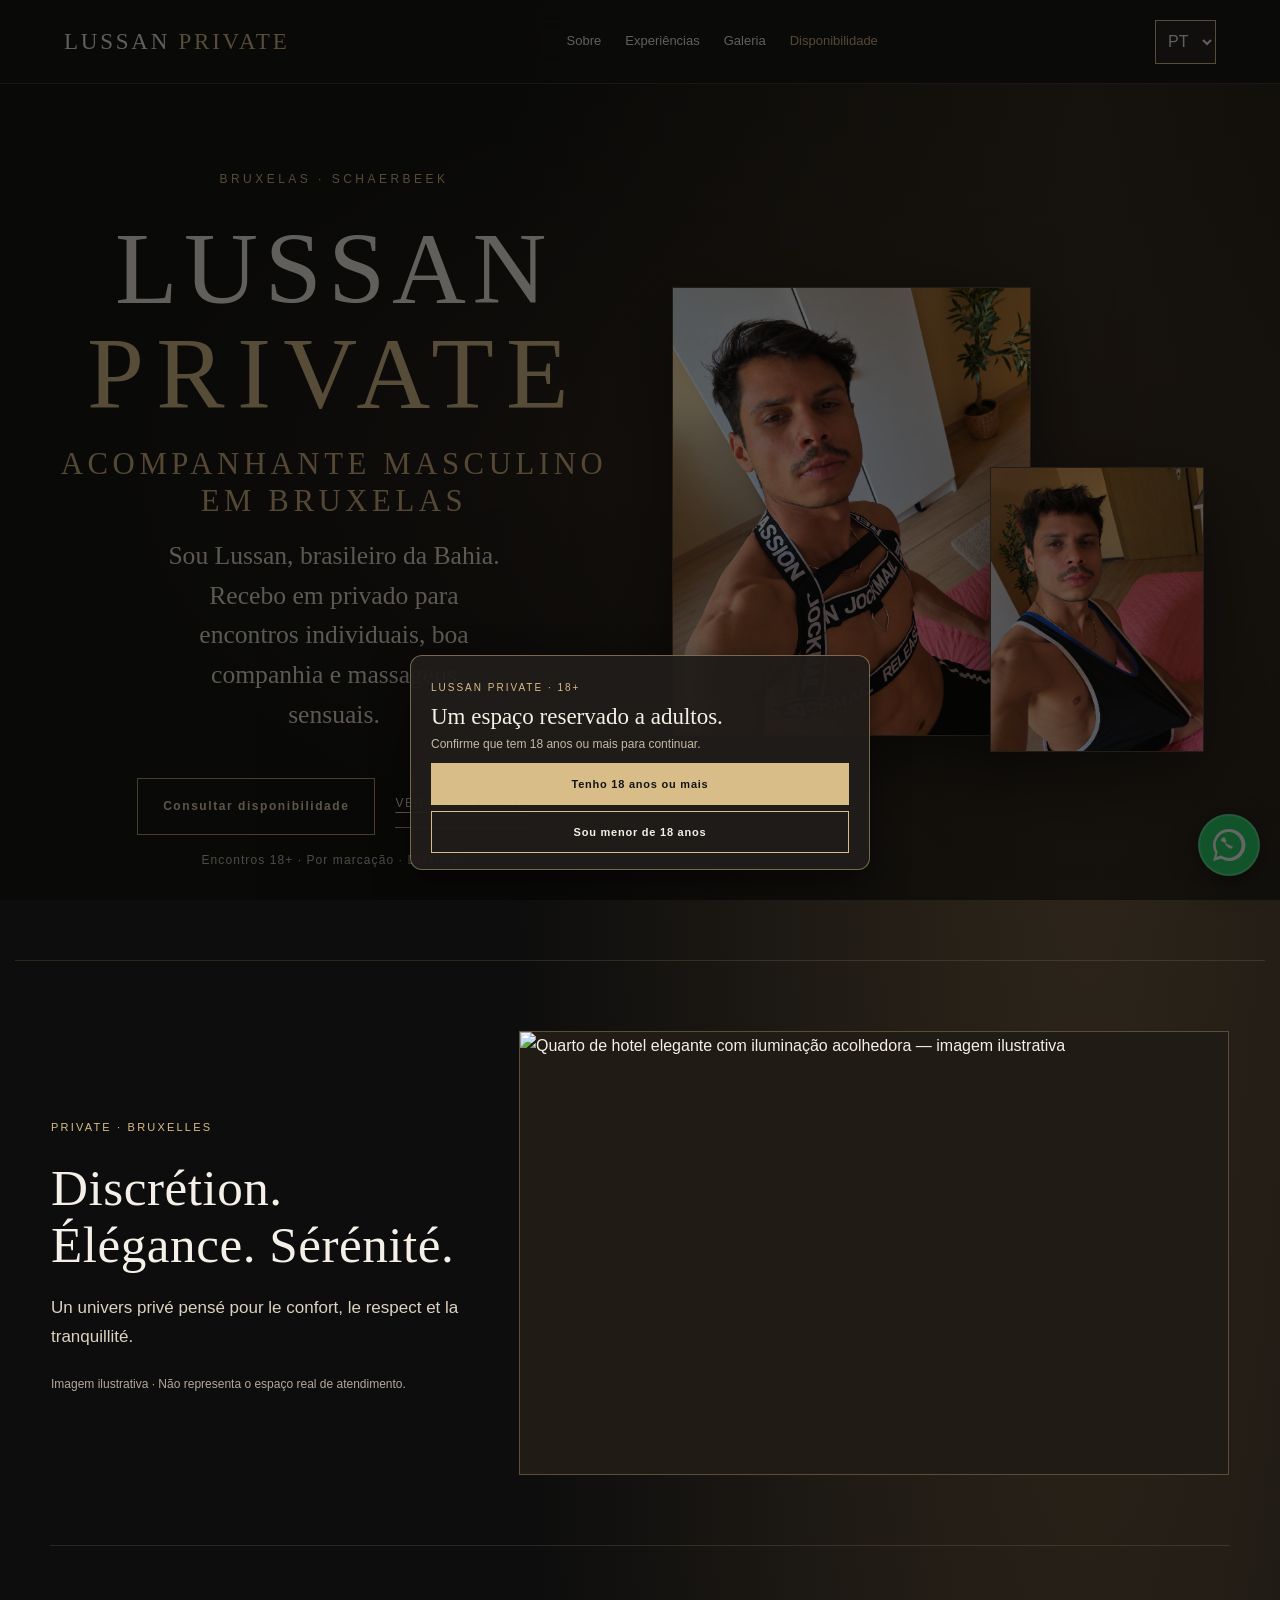
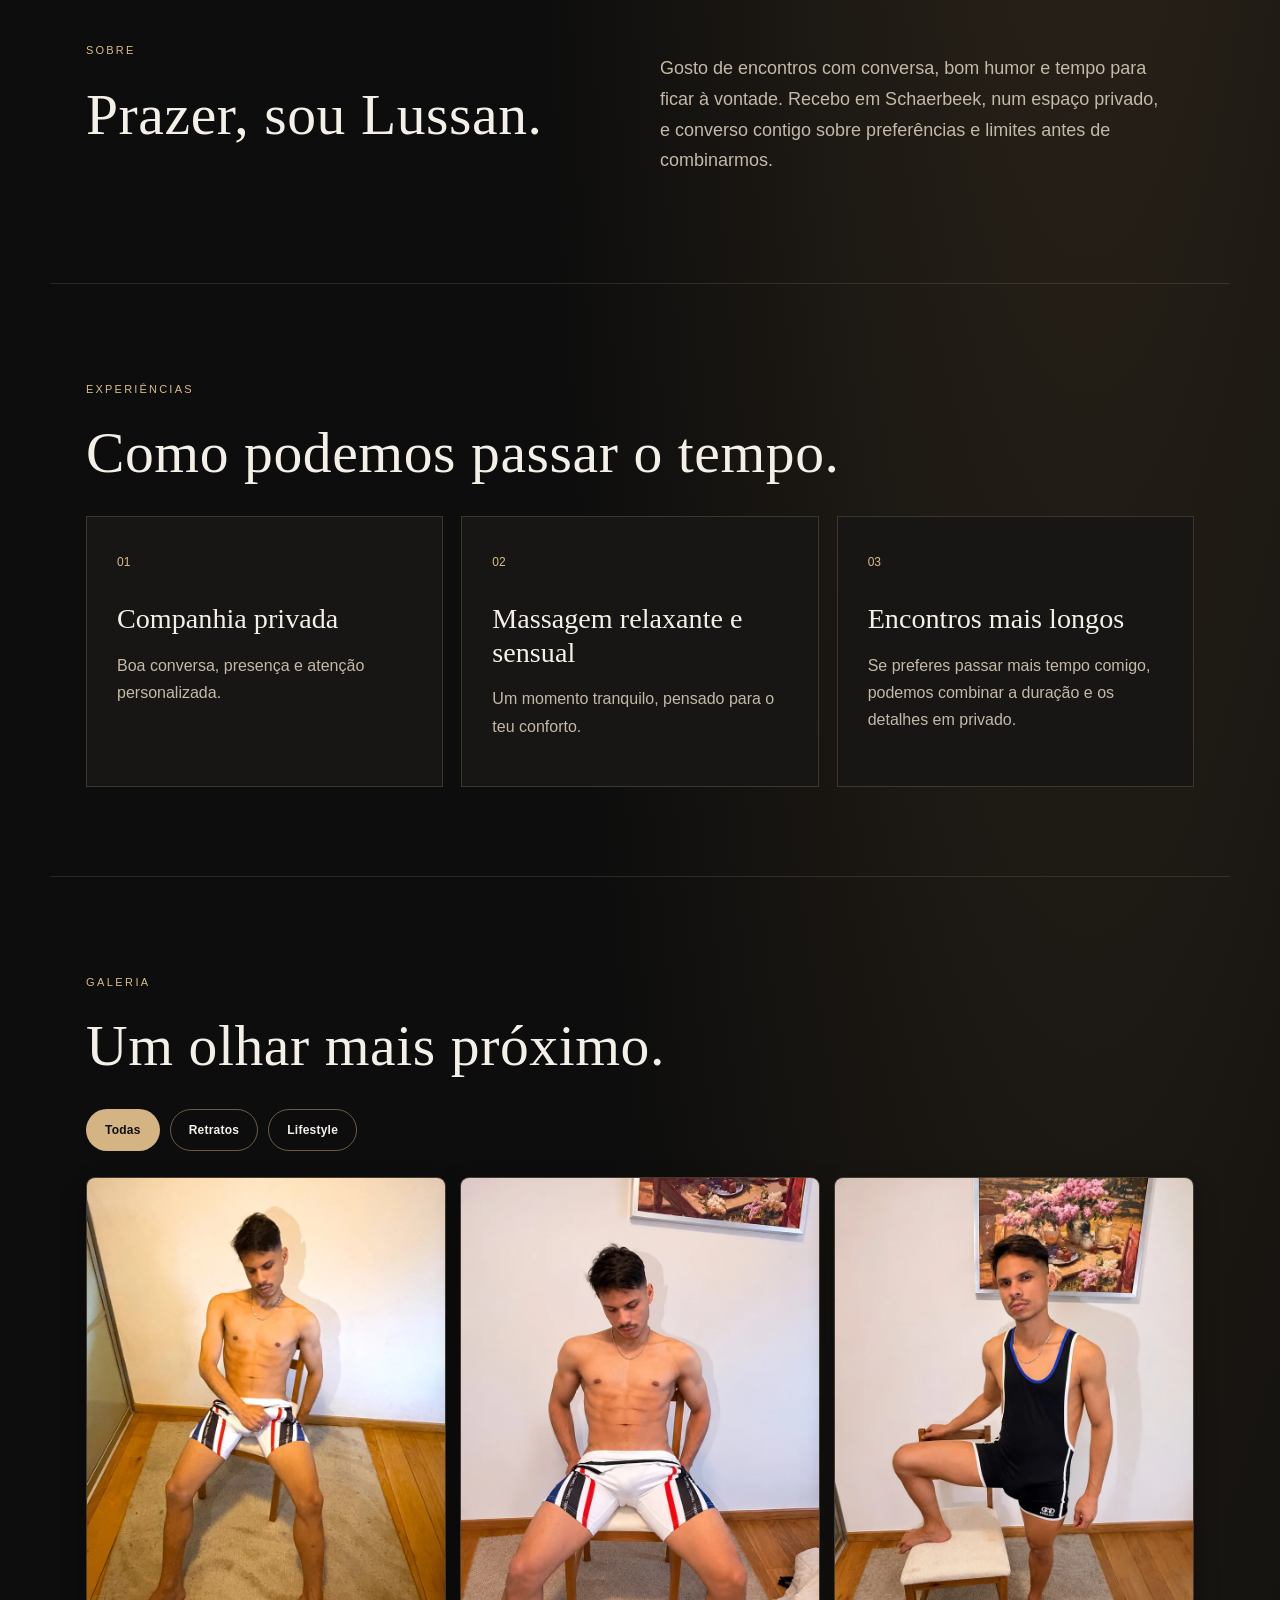
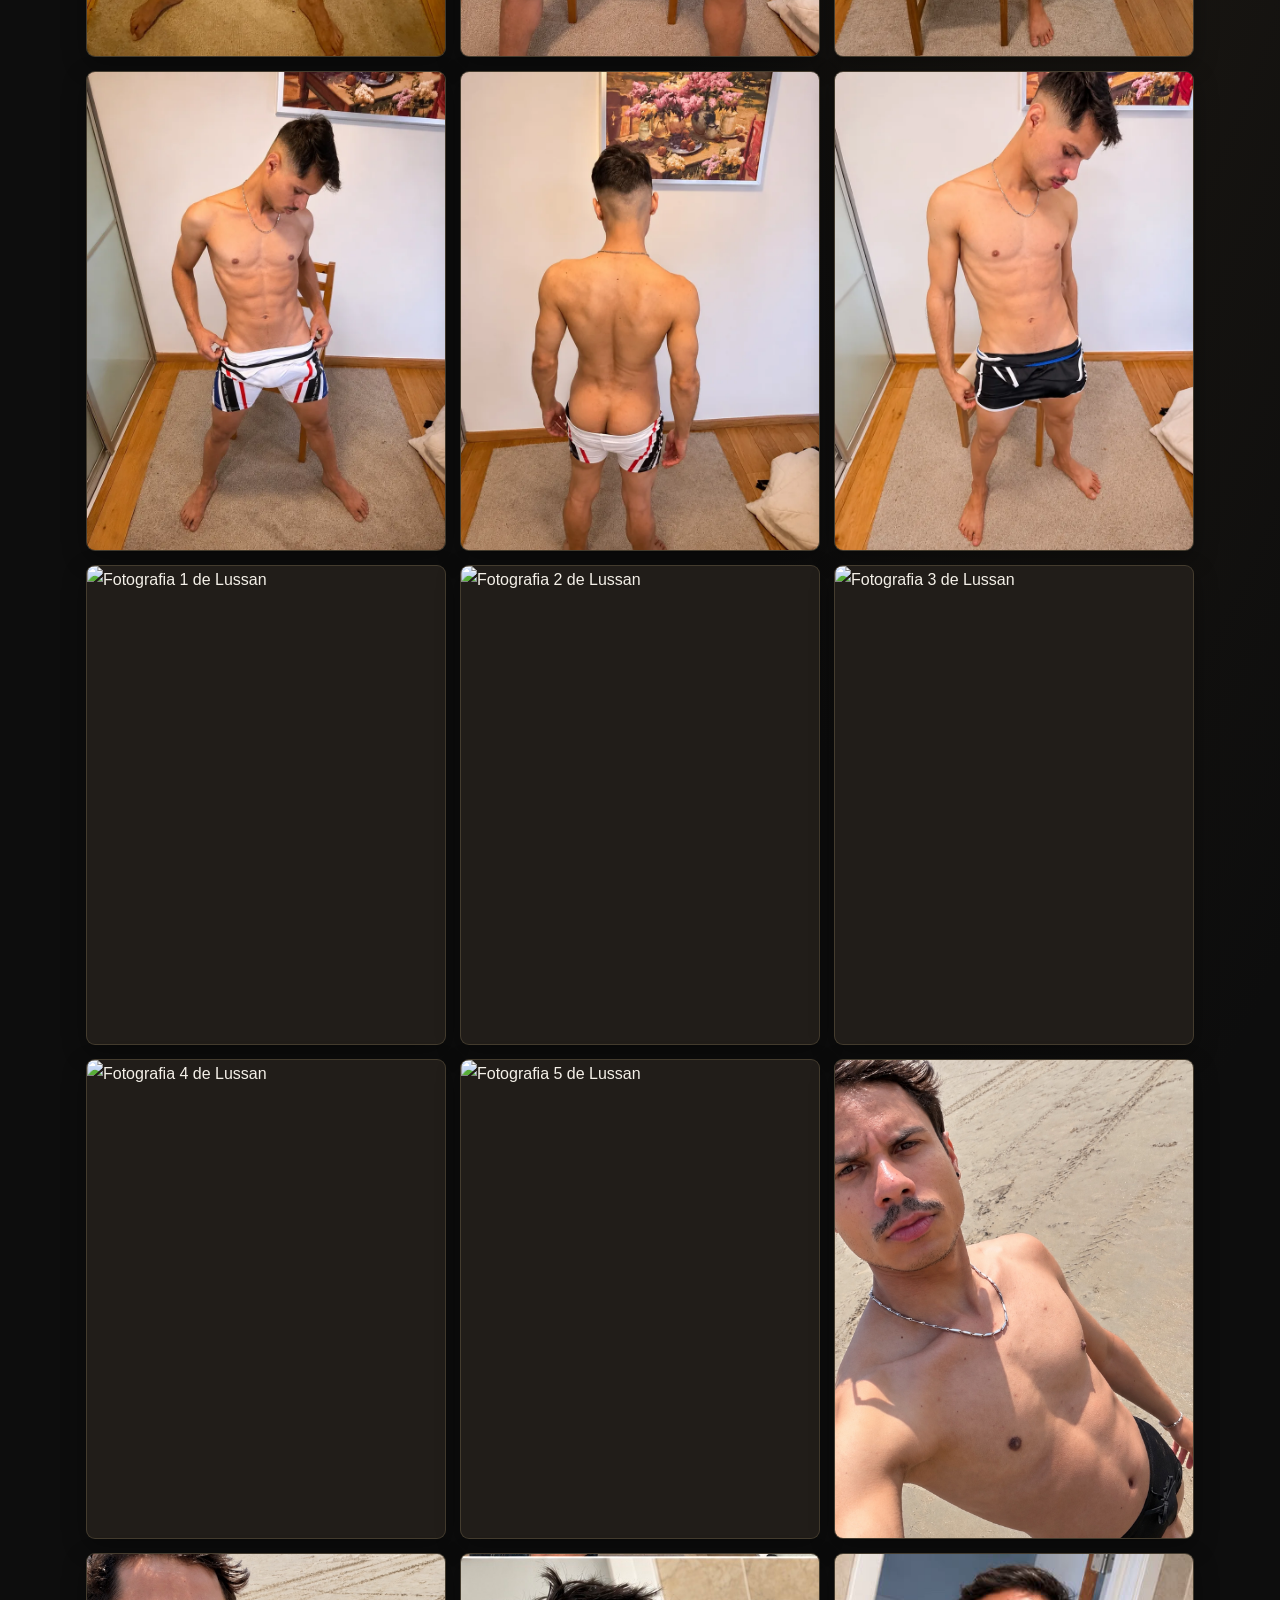
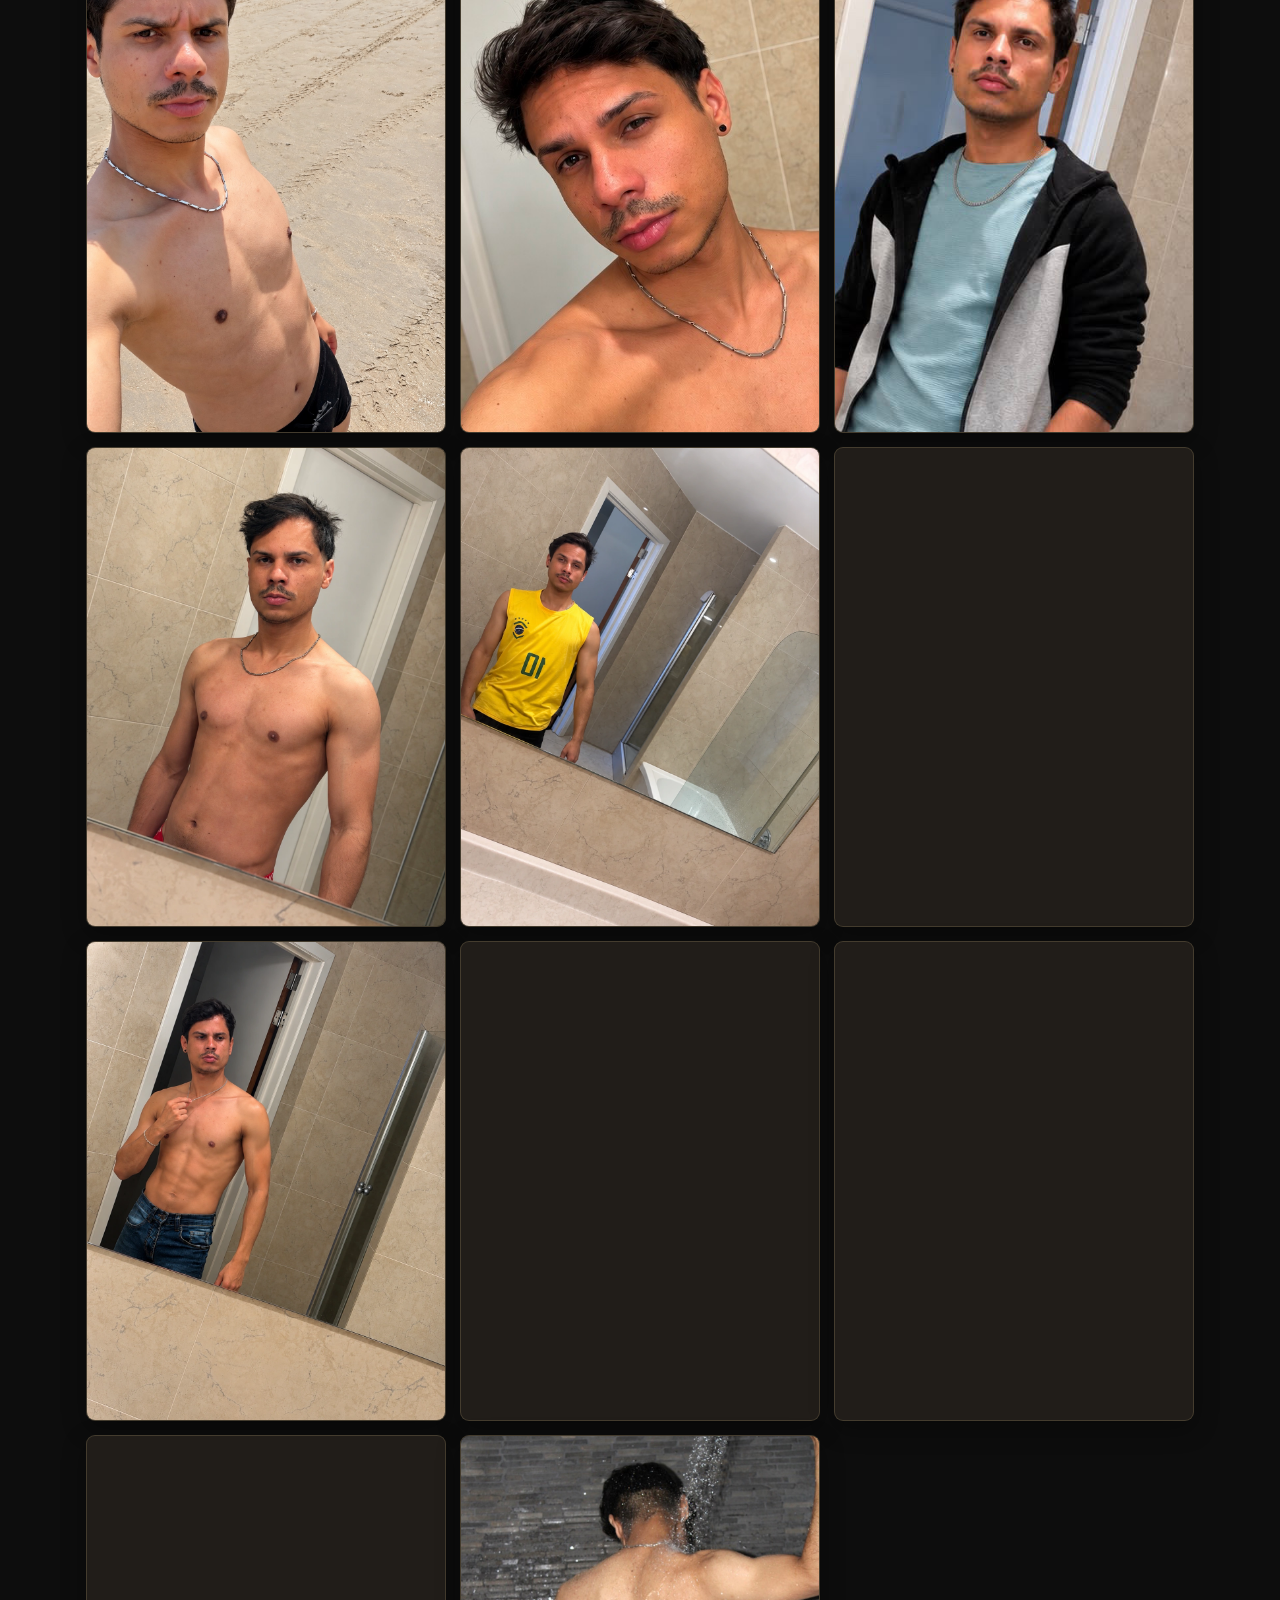
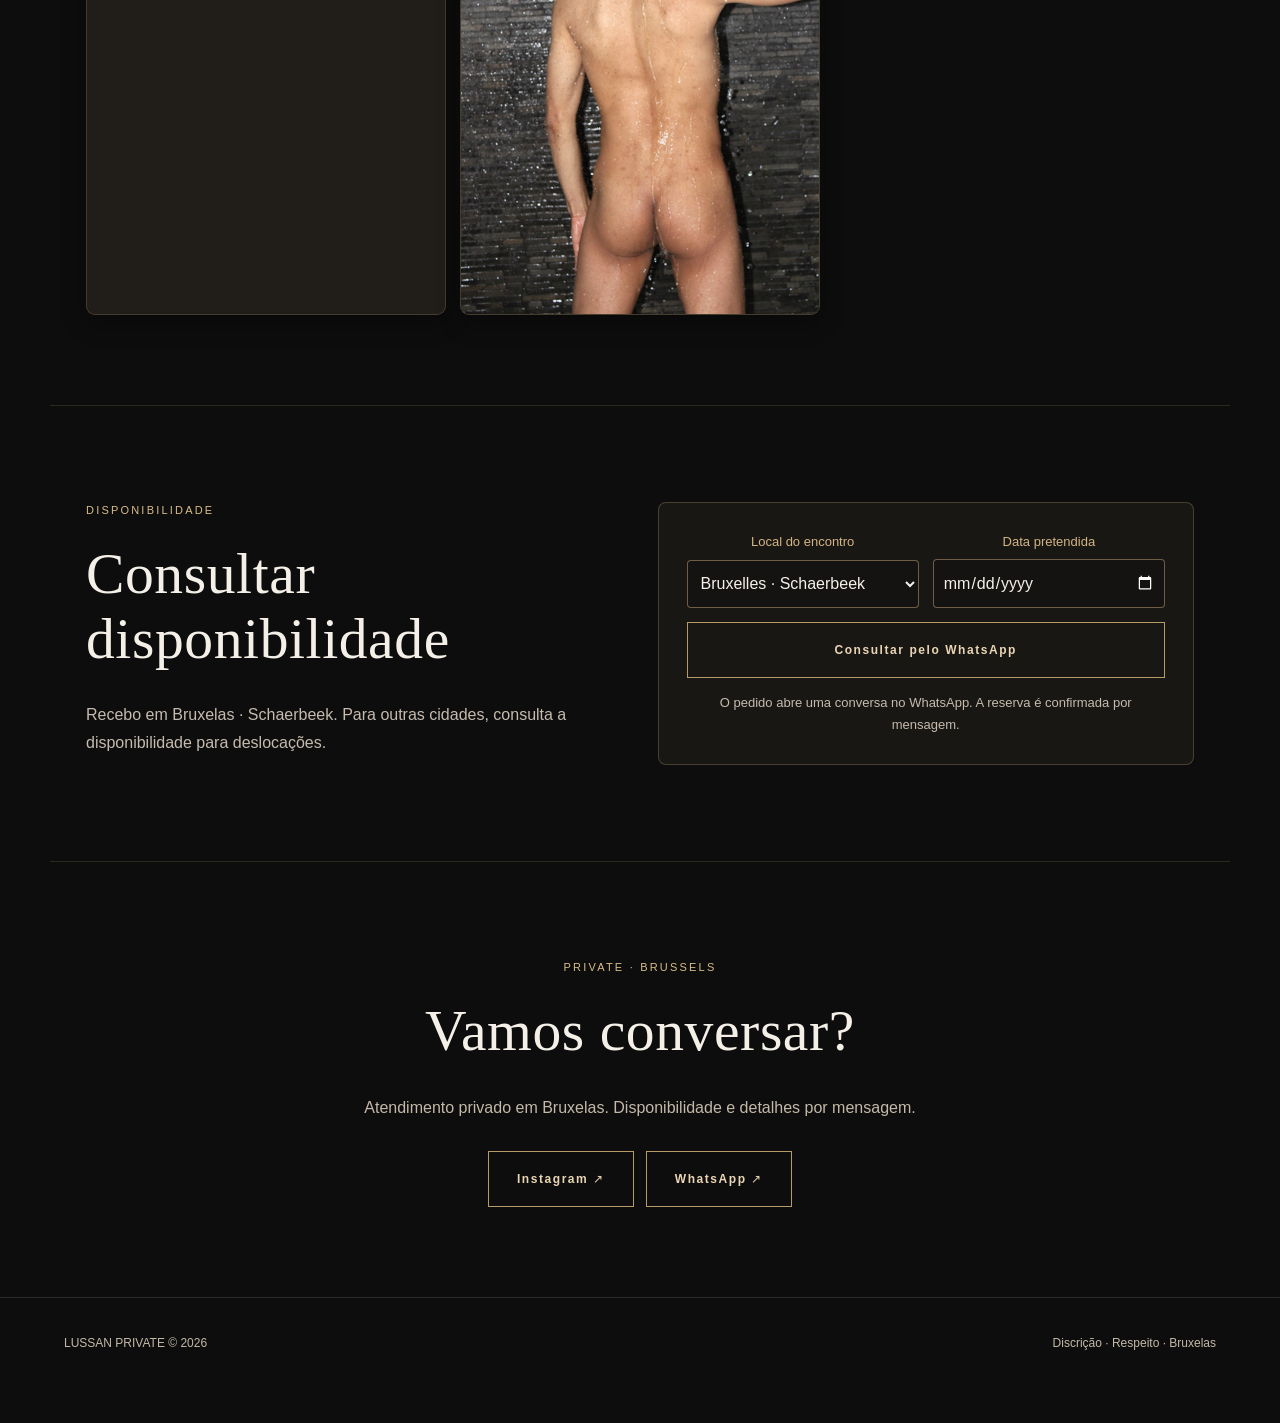
==== index.html @ a7c18b29 "Fix duplicate loading attribute on editorial portrait" ====
<!doctype html>
<html lang="pt">
<head>
  <meta charset="utf-8">
  <meta name="viewport" content="width=device-width,initial-scale=1">
  <meta name="theme-color" content="#141312">
  <meta name="description" content="Lussan Private — acompanhante masculino em Bruxelas, Schaerbeek. Encontros individuais, companhia privada e massagens sensuais por marcação.">
  <title>Lussan Private | Male Escort in Brussels</title>
  <link rel="stylesheet" href="style.css">
  <link rel="stylesheet" href="design-tokens.css?v=age-portrait">
  <link rel="stylesheet" href="gallery-admin.css">
  <link rel="stylesheet" href="gallery-premium.css">
  <link rel="stylesheet" href="editorial-2026.css?v=1">
  <link rel="stylesheet" href="room-editorial.css?v=1">
  <link rel="stylesheet" href="premium-ux.css?v=20261113">
  <script src="script.js?v=solo" defer>
  </script>
  <script src="gallery-categories.js" defer>
  </script>
  <script src="availability.js?v=solo" defer>
  </script>
</head>
<body>
<div id="ageGate" class="gate" role="dialog" aria-modal="true" aria-labelledby="ageTitle" aria-describedby="ageText">
  <div class="gate-card">
    <img class="gate-portrait" src="assets/lussan-age-gate.webp" width="480" height="640" alt="Lussan">
    <span class="eyebrow">LUSSAN PRIVATE · 18+</span>
    <h2 id="ageTitle" data-i="ageTitle">Um espaço reservado a adultos.</h2>
    <p id="ageText" data-i="ageText">Confirme que tem 18 anos ou mais para continuar.</p>
    <button id="enter" data-i="enter">Tenho 18 anos ou mais</button>
    <button id="leave" class="outline" data-i="leave">Sou menor de 18 anos</button>
  </div>
</div>
<div id="site" inert>
<header><a href="#home" class="logo" aria-label="Lussan Private — início">LUSSAN <em>PRIVATE</em></a><nav aria-label="Navegação principal"><a href="#about" data-i="aboutNav">Sobre</a>
      <a href="#experiences" data-i="experienceNav">Experiências</a>
      <a href="#gallery" data-i="galleryNav">Galeria</a>
      <a href="#availability" class="nav-booking" data-i="bookingNav">Disponibilidade</a></nav><select id="language" aria-label="Idioma"><option value="pt">PT</option><option value="fr">FR</option><option value="en">EN</option><option value="nl">NL</option><option value="es">ES</option></select></header>
<main>
  <section class="hero" id="home">
    <div class="hero-copy">
      <p class="eyebrow" data-i="location">BRUXELAS · SCHAERBEEK</p>
      <h1 tabindex="-1">LUSSAN<br><em>PRIVATE</em></h1>
      <p class="hero-role" data-i="heroRole">Acompanhante masculino em Bruxelas</p>
      <p class="intro" data-i="hero">Sou Lussan, brasileiro da Bahia. Recebo em privado para encontros individuais, boa companhia e massagens sensuais.</p>
      <div class="hero-actions">
        <a class="btn" href="#availability" data-i="cta">Consultar disponibilidade</a>
        <a class="hero-gallery-link" href="#gallery" data-i="seeGallery">Ver fotografias</a>
      </div>
      <p class="hero-note" data-i="heroNote">Encontros 18+ · Por marcação · Discrição</p>
    </div>
    <div class="hero-editorial">
      <figure class="hero-editorial-main"><img src="assets/EB33C2BB-6E1F-49CD-A1A0-B8EEEB6FB77E.png" alt="Lussan em retrato com roupa preta" loading="eager" fetchpriority="high" decoding="async"></figure>
      <figure class="hero-editorial-secondary"><img src="assets/1CEA2811-5FD7-440C-8B07-E8BC427C681E.png" alt="Lussan com roupa preta e azul" loading="lazy" decoding="async"></figure>
    </div>
  </section>
  <section class="room-editorial section" aria-label="Ambiente ilustrativo">
    <div class="room-editorial-copy">
      <span class="eyebrow">PRIVATE · BRUXELLES</span>
      <h2>Discrétion. Élégance. Sérénité.</h2>
      <p>Un univers privé pensé pour le confort, le respect et la tranquillité.</p>
      <small>Imagem ilustrativa · Não representa o espaço real de atendimento.</small>
    </div>
    <figure class="room-editorial-image">
      <img src="https://images.unsplash.com/photo-1611892440504-42a792e24d32?auto=format&amp;fit=crop&amp;w=1600&amp;q=85" loading="lazy" decoding="async" alt="Quarto de hotel elegante com iluminação acolhedora — imagem ilustrativa">
    </figure>
  </section>
  <section id="about" class="section split">
    <div>
      <span class="eyebrow" data-i="aboutNav">Sobre</span>
      <h2 data-i="aboutTitle">Prazer, sou Lussan.</h2>
    </div>
    <p data-i="aboutText">Gosto de encontros com conversa, bom humor e tempo para ficar à vontade. Recebo em Schaerbeek, num espaço privado, e converso contigo sobre preferências e limites antes de combinarmos.</p>
  </section>
  <section id="experiences" class="section">
    <span class="eyebrow" data-i="experienceNav">Experiências</span>
    <h2 data-i="experienceTitle">Como podemos passar o tempo.</h2>
    <div class="cards">
      <article><span aria-hidden="true">01</span><h3 data-i="company">Companhia privada</h3><p data-i="companyText">Boa conversa, presença e atenção personalizada.</p></article>
      <article><span aria-hidden="true">02</span><h3 data-i="massage">Massagem relaxante e sensual</h3><p data-i="massageText">Um momento tranquilo, pensado para o teu conforto.</p></article>
      <article><span aria-hidden="true">03</span><h3 data-i="personal">Encontros mais longos</h3><p data-i="personalText">Se preferes passar mais tempo comigo, podemos combinar a duração e os detalhes em privado.</p></article>
    </div>
  </section>
  <section id="gallery" class="section"><span class="eyebrow" data-i="galleryNav">Galeria</span><h2 data-i="galleryTitle">Um olhar mais próximo.</h2><div class="gallery-grid" aria-label="Fotografias de Lussan">
      <a href="assets/lussan-galeria-novembro-01.webp" target="_blank" rel="noopener"><img loading="lazy" decoding="async" src="assets/lussan-galeria-novembro-01.webp" width="810" height="1080" alt="Lussan sentado com luz dourada"></a>
      <a href="assets/lussan-galeria-novembro-02.webp" target="_blank" rel="noopener"><img loading="lazy" decoding="async" src="assets/lussan-galeria-novembro-02.webp" width="810" height="1080" alt="Lussan sentado de frente"></a>
      <a href="assets/lussan-galeria-novembro-03.webp" target="_blank" rel="noopener"><img loading="lazy" decoding="async" src="assets/lussan-galeria-novembro-03.webp" width="810" height="1080" alt="Lussan com roupa desportiva preta e azul"></a>
      <a href="assets/lussan-galeria-novembro-04.webp" target="_blank" rel="noopener"><img loading="lazy" decoding="async" src="assets/lussan-galeria-novembro-04.webp" width="810" height="1080" alt="Lussan em pé junto à cadeira"></a>
      <a href="assets/lussan-galeria-novembro-05.webp" target="_blank" rel="noopener"><img loading="lazy" decoding="async" src="assets/lussan-galeria-novembro-05.webp" width="810" height="1080" alt="Lussan de costas junto ao quadro"></a>
      <a href="assets/lussan-galeria-novembro-06.webp" target="_blank" rel="noopener"><img loading="lazy" decoding="async" src="assets/lussan-galeria-novembro-06.webp" width="810" height="1080" alt="Lussan de perfil com calções pretos"></a>
      <a href="https://raw.githubusercontent.com/lucianodeev/lussan/main/assets/lussan-editada-02-fundo-limpo.webp" target="_blank" rel="noopener"><img loading="lazy" src="https://raw.githubusercontent.com/lucianodeev/lussan/main/assets/lussan-editada-02-fundo-limpo.webp" alt="Fotografia 1 de Lussan"></a>
      <a href="https://raw.githubusercontent.com/lucianodeev/lussan/main/assets/lussan-editada-07.webp" target="_blank" rel="noopener"><img loading="lazy" src="https://raw.githubusercontent.com/lucianodeev/lussan/main/assets/lussan-editada-07.webp" alt="Fotografia 2 de Lussan"></a>
      <a href="https://raw.githubusercontent.com/lucianodeev/lussan/main/assets/lussan-editada-09-fundo-limpo.webp" target="_blank" rel="noopener"><img loading="lazy" src="https://raw.githubusercontent.com/lucianodeev/lussan/main/assets/lussan-editada-09-fundo-limpo.webp" alt="Fotografia 3 de Lussan"></a>
      <a href="https://raw.githubusercontent.com/lucianodeev/lussan/main/assets/lussan-editada-10.webp" target="_blank" rel="noopener"><img loading="lazy" src="https://raw.githubusercontent.com/lucianodeev/lussan/main/assets/lussan-editada-10.webp" alt="Fotografia 4 de Lussan"></a>
      <a href="https://raw.githubusercontent.com/lucianodeev/lussan/main/assets/lussan-galeria-otimizada.webp" target="_blank" rel="noopener"><img loading="lazy" src="https://raw.githubusercontent.com/lucianodeev/lussan/main/assets/lussan-galeria-otimizada.webp" alt="Fotografia 5 de Lussan"></a>
      <a href="assets/lussan-galeria-praia-01.jpeg" target="_blank" rel="noopener"><img loading="lazy" src="assets/lussan-galeria-praia-01.jpeg" alt="Fotografia 6 de Lussan"></a>
      <a href="assets/lussan-galeria-praia-02.jpeg" target="_blank" rel="noopener"><img loading="lazy" src="assets/lussan-galeria-praia-02.jpeg" alt="Fotografia 7 de Lussan"></a>
      <a href="assets/lussan-galeria-retrato-01.jpeg" target="_blank" rel="noopener"><img loading="lazy" src="assets/lussan-galeria-retrato-01.jpeg" alt="Fotografia 8 de Lussan"></a>
      <a href="assets/lussan-galeria-retrato-02.jpeg" target="_blank" rel="noopener"><img loading="lazy" src="assets/lussan-galeria-retrato-02.jpeg" alt="Fotografia 9 de Lussan"></a>
      <a href="assets/lussan-retrato-editado-01.webp" target="_blank" rel="noopener"><img loading="lazy" src="assets/lussan-retrato-editado-01.webp" width="1086" height="1448" alt="Fotografia 10 de Lussan"></a>
      <a href="assets/lussan-retrato-editado-02.webp" target="_blank" rel="noopener"><img loading="lazy" src="assets/lussan-retrato-editado-02.webp" width="1086" height="1448" alt="Fotografia 11 de Lussan"></a>
      <a href="assets/lussan-retrato-editado-04.webp" target="_blank" rel="noopener"><img loading="lazy" src="assets/lussan-retrato-editado-04.webp" width="1086" height="1448" alt="Fotografia 13 de Lussan"></a>
      <a href="assets/lussan-retrato-editado-05.webp" target="_blank" rel="noopener"><img loading="lazy" src="assets/lussan-retrato-editado-05.webp" width="1086" height="1448" alt="Fotografia 14 de Lussan"></a>
      <a href="assets/lussan-retrato-editado-06.webp" target="_blank" rel="noopener"><img loading="lazy" src="assets/lussan-retrato-editado-06.webp" width="1086" height="1448" alt="Fotografia 15 de Lussan"></a>
      <a href="assets/FE2111A0-71A8-4F83-A41F-A4A5CC507D1B.png" target="_blank" rel="noopener"><img loading="lazy" decoding="async" src="assets/FE2111A0-71A8-4F83-A41F-A4A5CC507D1B.png" alt="Nova fotografia 3 de Lussan"></a>
      <a href="assets/IMG_4023.jpeg" target="_blank" rel="noopener"><img loading="lazy" decoding="async" src="assets/IMG_4023.jpeg" alt="Nova fotografia 4 de Lussan"></a>
      <a href="assets/IMG_4027.jpeg" target="_blank" rel="noopener"><img loading="lazy" decoding="async" src="assets/IMG_4027.jpeg" alt="Nova fotografia 5 de Lussan"></a></div></section>
  <section id="availability" class="section booking" aria-labelledby="availability-heading">
    <div class="booking-copy">
      <span class="eyebrow" data-i="bookingNav">Disponibilidade</span>
      <h2 id="availability-heading" tabindex="-1" data-i="cta">Consultar disponibilidade</h2>
      <p data-i="availabilityDescription">Recebo em Bruxelas · Schaerbeek. Para outras cidades, consulta a disponibilidade para deslocações.</p>
    </div>
    <form id="availability-form" class="availability-panel">
      <div class="booking-field">
        <label for="availability-city" data-i="bookingLocation">Local do encontro</label>
        <select id="availability-city" required>
          <option value="brussels">Bruxelles · Schaerbeek</option>
          <option value="travel" data-i="bookingTravel">Outra cidade · mediante consulta</option>
        </select>
      </div>
      <div class="booking-field">
        <label for="availability-date" data-i="bookingDate">Data pretendida</label>
        <input id="availability-date" type="date" required>
      </div>
      <button type="submit" data-i="bookingButton">Consultar pelo WhatsApp</button>
      <p id="availability-note" data-i="bookingNote">O pedido abre uma conversa no WhatsApp. A reserva é confirmada por mensagem.</p>
    </form>
  </section>
  <section id="contact" class="section contact"><span class="eyebrow">PRIVATE · BRUSSELS</span><h2 data-i="contactTitle">Vamos conversar?</h2><p data-i="contactText">Atendimento privado em Bruxelas. Disponibilidade e detalhes por mensagem.</p><div class="links"><a class="btn" href="https://instagram.com/itslussan" target="_blank" rel="noopener noreferrer">Instagram ↗</a><a class="btn secondary" href="https://wa.me/351915365474" target="_blank" rel="noopener noreferrer">WhatsApp ↗</a></div></section>
</main><a class="mobile-booking-cta" href="#availability" data-i="cta">Consultar disponibilidade</a><a class="whatsapp-float" href="https://wa.me/351915365474" target="_blank" rel="noopener noreferrer" aria-label="Conversar com Lussan no WhatsApp" title="WhatsApp"><svg viewBox="0 0 32 32" aria-hidden="true" focusable="false"><path fill="currentColor" d="M16 .9A15 15 0 0 0 3.1 23.5L1 31l7.7-2A15.1 15.1 0 1 0 16 .9Zm0 27.3c-2.4 0-4.7-.7-6.7-2l-.5-.3-4.6 1.2 1.2-4.5-.3-.5A12.2 12.2 0 1 1 16 28.2Zm6.7-9.2c-.4-.2-2.2-1.1-2.5-1.2-.3-.1-.6-.2-.8.2-.2.4-1 1.2-1.2 1.4-.2.2-.4.3-.8.1-.4-.2-1.6-.6-3-1.9-1.1-1-1.9-2.2-2.1-2.6-.2-.4 0-.6.2-.8l.6-.7.4-.6c.1-.2 0-.5 0-.7l-1.2-2.9c-.3-.7-.6-.6-.8-.6h-.7c-.3 0-.7.1-1 .5s-1.3 1.3-1.3 3.1 1.4 3.6c.2.5 2.5 4 6 5.5.8.3 1.4.5 1.9.6.8.2 1.5.2 2.1.1.6-.1 2.2-.9 2.5-1.8.3-.9.3-1.7.2-1.8-.1-.2-.3-.3-.7-.5Z"/></svg></a>
<footer><span>LUSSAN PRIVATE © 2026</span><span data-i="footer">Discrição · Respeito · Bruxelas</span></footer></div><div id="denied" hidden><h1 data-i="denied">Conteúdo reservado a maiores de 18 anos.</h1></div>
</body>
</html>
---- style.css ----
:root{--bg:#141312;--paper:#f7f2e9;--gold:#c8a879;--muted:#b6aea3}*{box-sizing:border-box}html{scroll-behavior:smooth}body{margin:0;background:var(--bg);color:var(--paper);font:16px/1.7 system-ui,sans-serif}a{color:inherit;text-decoration:none}button,select{font:inherit}button,a,select{outline-offset:4px}button:focus-visible,a:focus-visible,select:focus-visible{outline:2px solid var(--gold)}[hidden]{display:none!important}header{height:84px;display:flex;align-items:center;justify-content:space-between;padding:0 5%;gap:20px;border-bottom:1px solid #ffffff20}.logo{font:23px Georgia,serif;letter-spacing:.05em;white-space:nowrap}.logo em,h1 em{color:var(--gold);font-style:normal}nav{display:flex;gap:24px;font-size:13px}nav a:hover{color:var(--gold)}select{background:#221e1a;color:var(--paper);border:1px solid var(--gold);padding:8px;min-height:44px}.hero{min-height:650px;max-width:1300px;margin:auto;display:grid;grid-template-columns:1fr .85fr;gap:6%;align-items:center;padding:70px 5%}.eyebrow{color:var(--gold);font-size:11px;letter-spacing:.2em;text-transform:uppercase}.hero h1{font:clamp(60px,9vw,130px)/.94 Georgia,serif;letter-spacing:-.06em;margin:24px 0}.intro{font:clamp(22px,2.7vw,34px)/1.35 Georgia,serif;max-width:590px}.btn,button{display:inline-flex;align-items:center;justify-content:center;padding:14px 24px;min-height:50px;border:1px solid var(--gold);background:var(--gold);color:#141312;border-radius:3px;cursor:pointer;font-size:12px;letter-spacing:.07em;font-weight:700}.btn:hover,button:hover{background:var(--paper)}.secondary,.outline{background:transparent;color:var(--paper)}.photo-placeholder{min-height:520px;background:linear-gradient(145deg,#332d25,#171513 65%);border:1px solid #c8a87950;display:flex;align-items:center;justify-content:center;flex-direction:column;gap:12px}.photo-placeholder span{font:clamp(50px,7vw,100px) Georgia,serif;color:#c8a87930}.photo-placeholder small{color:var(--muted)}.section{max-width:1180px;margin:auto;padding:100px 36px;border-top:1px solid #ffffff20}.section h2{font:clamp(36px,5vw,66px)/1.1 Georgia,serif;margin:20px 0 30px}.split{display:grid;grid-template-columns:1fr 1fr;gap:40px}.split p{color:var(--muted);font-size:18px;max-width:500px}.cards{display:grid;grid-template-columns:repeat(3,1fr);gap:18px}.cards article{border:1px solid #c8a87950;padding:32px;background:#1e1b18}.cards article>span{color:var(--gold);font-size:12px}.cards h3{font:29px/1.2 Georgia,serif;margin:28px 0 16px}.cards p,.contact p,.gallery-pending p{color:var(--muted)}.gallery-pending{padding:70px 30px;border:1px dashed #c8a87960;text-align:center}.contact{text-align:center}.links{display:flex;gap:12px;justify-content:center;margin-top:30px}footer{display:flex;justify-content:space-between;gap:20px;padding:35px 5% 70px;color:var(--muted);font-size:12px;border-top:1px solid #ffffff20}.gate{position:fixed;inset:0;z-index:50;display:grid;place-items:center;background:#080706ed;padding:20px}.gate-card{max-width:480px;padding:45px 35px;background:#211d19;border:1px solid var(--gold);text-align:center}.gate-card h2{font:38px/1.2 Georgia,serif}.gate-card p{color:var(--muted)}.gate-card button{display:flex;width:100%;margin-top:12px}#denied{padding:25vh 20px;text-align:center}@media(max-width:800px){header{height:auto;min-height:74px;padding:14px 20px;flex-wrap:wrap}nav{order:3;width:100%;justify-content:space-between;gap:10px}.hero{grid-template-columns:1fr;padding:60px 24px}.hero h1{font-size:clamp(64px,14vw,100px)}.photo-placeholder{min-height:300px}.section{padding:65px 24px}.split,.cards{grid-template-columns:1fr}.links{flex-wrap:wrap}}@media(prefers-reduced-motion:reduce){html{scroll-behavior:auto}}
/* Individual portrait and gallery */
.hero-photo{min-height:520px;overflow:hidden;border:1px solid #c8a87950;background:#1e1b18}.hero-photo img{display:block;width:100%;height:580px;object-fit:cover;object-position:center top}.gallery-grid{display:grid;grid-template-columns:repeat(3,minmax(0,1fr));gap:16px}.gallery-grid a{display:block;overflow:hidden;background:#211d19;border:1px solid #c8a87945;aspect-ratio:3/4}.gallery-grid img{display:block;width:100%;height:100%;object-fit:cover;transition:transform .25s}.gallery-grid a:hover img{transform:scale(1.035)}@media(max-width:800px){.hero-photo{min-height:0}.hero-photo img{height:auto;max-height:650px;object-fit:contain}.gallery-grid{grid-template-columns:repeat(2,minmax(0,1fr));gap:10px}}@media(max-width:420px){.gallery-grid{grid-template-columns:1fr}}

/* Fixed WhatsApp contact, mobile-safe and visible after age confirmation */
.whatsapp-float{position:fixed;right:max(20px,env(safe-area-inset-right));bottom:max(24px,env(safe-area-inset-bottom));z-index:40;display:flex;align-items:center;justify-content:center;width:62px;height:62px;border-radius:50%;background:#25d366;color:white;box-shadow:0 8px 26px #0008;border:2px solid #ffffff40;transition:transform .2s,background .2s}.whatsapp-float:hover{transform:translateY(-3px);background:#1eaf55}.whatsapp-float svg{width:34px;height:34px}.whatsapp-float:focus-visible{outline:3px solid #fff;outline-offset:3px}@media(max-width:600px){.whatsapp-float{width:56px;height:56px;right:16px;bottom:max(18px,env(safe-area-inset-bottom))}.whatsapp-float svg{width:31px;height:31px}}@media(prefers-reduced-motion:reduce){.whatsapp-float{transition:none}}

/* Editorial two-portrait homepage presentation */
.hero-editorial{position:relative;display:grid;grid-template-columns:minmax(0,1fr) minmax(0,.62fr);align-items:end;gap:14px;min-width:0;padding:22px 0 22px 12px}
.hero-editorial figure{margin:0;overflow:hidden;background:#211d19;border:1px solid #c8a87970;box-shadow:0 20px 55px #0006}
.hero-editorial-main{height:560px;grid-column:1;grid-row:1}
.hero-editorial-secondary{height:355px;grid-column:2;grid-row:1;transform:translateY(34px)}
.hero-editorial img{display:block;width:100%;height:100%;object-fit:cover;object-position:center top}
.hero-editorial-main img{object-position:48% 20%}
.hero-editorial-secondary img{object-position:50% 14%}
@media(max-width:800px){.hero-editorial{padding:8px 0 20px;gap:10px}.hero-editorial-main{height:clamp(340px,85vw,580px)}.hero-editorial-secondary{height:clamp(240px,58vw,400px);transform:translateY(18px)}}
@media(max-width:420px){.hero-editorial{grid-template-columns:minmax(0,1fr) minmax(0,.67fr);gap:8px}.hero-editorial-main{height:370px}.hero-editorial-secondary{height:260px;transform:translateY(14px)}}

/* Responsive layout repair — phone, tablet, laptop and wide displays */
html{max-width:100%;overflow-x:clip;-webkit-text-size-adjust:100%}
body{min-width:0;overflow-x:clip}
#site,main,section,header,footer{min-width:0;max-width:100%}
img,svg{max-width:100%}
.hero{width:100%;max-width:1280px;min-height:0;grid-template-columns:minmax(0,1fr) minmax(0,1fr);gap:clamp(20px,4vw,58px);padding:clamp(35px,6vw,75px) clamp(20px,5vw,60px);align-items:center}
.hero>div{min-width:0}
.hero h1{font-size:clamp(48px,7vw,108px);line-height:.98;letter-spacing:-.045em;overflow-wrap:normal}
.hero .intro{font-size:clamp(18px,2vw,28px);line-height:1.4;max-width:48ch}
.hero-editorial{width:100%;min-width:0;grid-template-columns:minmax(0,1fr) minmax(0,.7fr);gap:clamp(8px,1.2vw,16px);padding:8px 0 24px}
.hero-editorial-main{height:auto;aspect-ratio:3/4;min-width:0}
.hero-editorial-secondary{height:auto;aspect-ratio:3/4;min-width:0;transform:translateY(22px)}
.hero-editorial img{width:100%;height:100%;object-fit:cover;object-position:center top}
.section{width:100%;max-width:1180px;padding:clamp(48px,7vw,90px) clamp(20px,4vw,36px)}
.section h2{font-size:clamp(30px,4.5vw,58px);line-height:1.12;overflow-wrap:break-word}
.cards{grid-template-columns:repeat(3,minmax(0,1fr))}
.cards article{min-width:0;padding:clamp(18px,2.4vw,30px)}
.cards h3{font-size:clamp(22px,2.2vw,29px)}
.gallery-grid{grid-template-columns:repeat(4,minmax(0,1fr))}
.gallery-grid a{min-width:0;aspect-ratio:3/4}
.gallery-grid img{width:100%;height:100%;object-fit:cover}
header{gap:clamp(10px,2vw,20px)}
nav{min-width:0}
@media(max-width:1050px){.hero{grid-template-columns:minmax(0,.9fr) minmax(0,1fr)}.hero h1{font-size:clamp(48px,7.2vw,76px)}.cards{grid-template-columns:repeat(2,minmax(0,1fr))}.gallery-grid{grid-template-columns:repeat(3,minmax(0,1fr))}}
@media(max-width:760px){header{padding:14px 18px;gap:12px}.logo{font-size:20px}nav{order:3;width:100%;overflow-x:auto;justify-content:flex-start;gap:20px;padding-bottom:3px}nav a{white-space:nowrap;flex-shrink:0}.hero{grid-template-columns:minmax(0,1fr);gap:28px;padding:42px 20px 54px}.hero h1{font-size:clamp(54px,13vw,90px);margin:16px 0}.hero .intro{font-size:clamp(19px,4.6vw,26px)}.hero-editorial{max-width:610px;margin-inline:auto;padding:0 0 18px}.hero-editorial-main{height:auto;aspect-ratio:3/4}.hero-editorial-secondary{height:auto;aspect-ratio:3/4;transform:translateY(16px)}.split,.cards{grid-template-columns:minmax(0,1fr)}.gallery-grid{grid-template-columns:repeat(2,minmax(0,1fr))}.section{padding:58px 20px}}
@media(max-width:390px){header{padding:12px 14px}.logo{font-size:18px}select{min-height:40px;padding:6px}.hero{padding:34px 16px 48px}.hero h1{font-size:clamp(48px,13.2vw,58px)}.hero-editorial{gap:7px}.hero-editorial-secondary{transform:translateY(10px)}.section{padding:48px 16px}.section h2{font-size:clamp(29px,8vw,38px)}.gallery-grid{gap:8px}.cards article{padding:20px}.links .btn{max-width:100%;overflow-wrap:anywhere}}
@media(min-width:1600px){.hero{max-width:1400px}.hero h1{font-size:112px}}
---- design-tokens.css ----
:root {
  --premium-bg: #12100f;
  --premium-gold: #d4b483;
  --premium-paper: #f5f1ea;
  --premium-muted: #c5bbae;
}

body {
  background: var(--premium-bg);
  color: var(--premium-paper);
}

header {
  position: sticky;
  top: 0;
  z-index: 20;
  background: #12100ff5;
  border-bottom: 1px solid #d4b48345;
  backdrop-filter: blur(12px);
}

main section { scroll-margin-top: 105px; }
nav .nav-booking { color: var(--premium-gold); }

.hero {
  max-width: 1360px;
  background: radial-gradient(ellipse at 79% 45%, #30231b 0%, transparent 64%);
}

.hero h1 { letter-spacing: -.045em; }
.hero .eyebrow { margin: 0; }
.hero .hero-role {
  color: var(--premium-gold);
  font: clamp(20px, 2.4vw, 32px)/1.2 Georgia, serif;
  margin: 0;
}

.hero .intro {
  color: var(--premium-muted);
  font: clamp(16px, 1.5vw, 20px)/1.55 system-ui, sans-serif;
  margin: 16px 0 24px;
  max-width: 43ch;
}

.hero-actions {
  display: flex;
  align-items: center;
  flex-wrap: wrap;
  gap: 10px 22px;
}

.hero-gallery-link {
  display: inline-flex;
  align-items: center;
  min-height: 44px;
  color: var(--premium-paper);
  font-size: 14px;
  text-decoration: underline;
  text-underline-offset: 5px;
}

.hero .hero-note {
  color: var(--premium-muted);
  font-size: 12px;
  margin: 15px 0 0;
}

.hero .hero-editorial {
  grid-template-columns: minmax(0, 1fr) minmax(0, .48fr);
  align-items: end;
  gap: 0;
  padding-right: 3%;
}

.hero-editorial-main { aspect-ratio: 4 / 5; }
.hero .hero-editorial-secondary {
  position: relative;
  margin-left: -24%;
  transform: translateY(16px);
}

.section h2 { letter-spacing: -.02em; }
.cards article {
  background: linear-gradient(145deg, #272019, #1b1714);
  border-radius: 8px;
}

.btn { border-radius: 6px; }
.btn.secondary:hover { color: var(--premium-bg); }

.booking {
  display: grid;
  grid-template-columns: minmax(0, .85fr) minmax(0, 1fr);
  align-items: center;
  gap: clamp(18px, 5vw, 68px);
}

.booking-copy p { color: var(--premium-muted); }
.availability-panel {
  display: grid;
  grid-template-columns: repeat(2, minmax(0, 1fr));
  gap: 14px;
  min-width: 0;
  padding: clamp(18px, 3vw, 32px);
  border: 1px solid #d4b48377;
  border-radius: 8px;
  background: #211c18;
}

.booking-field {
  display: grid;
  grid-template-rows: 1fr auto;
  gap: 6px;
  min-width: 0;
}

.booking-field label {
  color: var(--premium-gold);
  font-size: 13px;
}

.booking-field select,
.booking-field input {
  width: 100%;
  min-width: 0;
  min-height: 48px;
  padding: 9px;
  background: #141312;
  color: var(--premium-paper);
  color-scheme: dark;
  border: 1px solid #d4b48377;
  border-radius: 4px;
  font: inherit;
}

.booking-field input:focus-visible {
  outline: 2px solid var(--premium-gold);
  outline-offset: 3px;
}

.availability-panel button,
#availability-note { grid-column: 1 / -1; }
.availability-panel button { border-radius: 6px; }
#availability-note {
  margin: 0;
  color: var(--premium-muted);
  font-size: 13px;
}

@media (max-width: 800px) {
  header { position: relative; }
  main section { scroll-margin-top: 0; }
  nav { overflow-x: auto; white-space: nowrap; justify-content: flex-start; gap: 16px; }
  nav a { flex-shrink: 0; }
  .booking { grid-template-columns: minmax(0, 1fr); }
}

@media (max-width: 520px) {
  .availability-panel { grid-template-columns: minmax(0, 1fr); }
}

#ageGate {
  display: flex;
  flex-direction: column;
  align-items: center;
  overflow-y: auto;
  overscroll-behavior: contain;
  padding: 16px;
}

#ageGate .gate-card {
  flex: none;
  width: 100%;
  max-width: 440px;
  margin-block: auto;
  padding: clamp(18px, 5vw, 30px);
  border-radius: 12px;
}

.gate-portrait {
  display: block;
  width: clamp(72px, 16vh, 120px);
  height: auto;
  margin: 0 auto 14px;
  border: 1px solid var(--premium-gold);
  border-radius: 8px;
}

#ageGate h2 {
  margin: 8px 0;
  font-size: clamp(26px, 7vw, 35px);
  line-height: 1.12;
}

#ageGate p {
  margin: 0 0 16px;
  font-size: 14px;
  line-height: 1.5;
}

#ageGate button {
  margin-top: 8px;
  padding: 10px 12px;
}

#ageGate .outline:hover {
  color: var(--premium-bg);
}


/* Compact, bottom-aligned 18+ confirmation — mobile-first */
#ageGate {
  justify-content: flex-end;
  align-items: center;
  background: rgba(8, 7, 6, .62);
  padding: 12px 16px max(16px, env(safe-area-inset-bottom));
}
#ageGate .gate-card {
  margin: 0;
  max-width: 520px;
  padding: 16px 20px;
  border: 1px solid #d4b48380;
  border-radius: 12px;
  background: #211d19f5;
  box-shadow: 0 12px 35px #0008;
  text-align: left;
}
#ageGate .gate-portrait { display: none; }
#ageGate .eyebrow { font-size: 10px; }
#ageGate h2 { font-size: clamp(18px, 4vw, 23px); margin: 5px 0; }
#ageGate p { font-size: 12px; margin: 0 0 10px; }
#ageGate button { min-height: 42px; margin-top: 6px; padding: 8px 12px; font-size: 11px; }
@media (min-width: 640px) {
  #ageGate { padding-bottom: 30px; }
  #ageGate .gate-card { max-width: 460px; }
}
---- gallery-admin.css ----
.admin-wrap{max-width:760px;margin:50px auto;padding:0 22px 80px}.admin-wrap h1{font:clamp(36px,6vw,62px) Georgia,serif}.admin-card{padding:28px;border:1px solid #c8a87960;background:#1e1b18;margin-top:30px}.admin-card h2{font:28px Georgia,serif}.admin-card label{display:block;margin:18px 0 6px}.admin-card input,.admin-card textarea{width:100%;padding:12px;background:#151310;border:1px solid #7d6b52;color:white;font:inherit;border-radius:4px}.admin-card input[type=file]{cursor:pointer}.admin-card button{margin-top:18px}.admin-card .small{font-size:12px;color:#b6aea3}.admin-actions{display:flex;align-items:center;justify-content:space-between;gap:12px}.preview{max-width:250px;margin:15px 0}.preview img{width:100%;aspect-ratio:4/5;object-fit:cover}.admin-posts{display:grid;grid-template-columns:repeat(2,1fr);gap:12px}.admin-post{border:1px solid #5c4e3e;padding:10px}.admin-post img{width:100%;aspect-ratio:4/5;object-fit:cover}.admin-post button{min-height:40px}#status{margin:12px 0;color:#e0c18e}.dynamic-gallery{display:grid;grid-template-columns:repeat(3,minmax(0,1fr));gap:16px;margin-bottom:20px}.dynamic-gallery article{margin:0}.dynamic-gallery a{display:block;aspect-ratio:4/5;overflow:hidden;border:1px solid #c8a87950}.dynamic-gallery img{width:100%;height:100%;object-fit:cover;display:block}.dynamic-gallery figcaption{color:#b6aea3;font-size:13px;margin-top:6px;overflow-wrap:anywhere}@media(max-width:700px){.dynamic-gallery{grid-template-columns:repeat(2,minmax(0,1fr));gap:10px}.admin-posts{grid-template-columns:1fr}}
---- gallery-premium.css ----
.gallery-grid{grid-template-columns:repeat(4,minmax(0,1fr));gap:14px}.gallery-grid a{border-radius:8px;box-shadow:0 8px 24px #0005}.gallery-grid img{transition:transform .25s ease}.gallery-grid a:hover img{transform:scale(1.035)}#gallery{scroll-margin-top:100px}#gallery .eyebrow{letter-spacing:.22em}#live-gallery img{max-width:100%;height:auto}@media(max-width:900px){.gallery-grid{grid-template-columns:repeat(3,minmax(0,1fr))}}@media(max-width:640px){.gallery-grid{grid-template-columns:repeat(2,minmax(0,1fr));gap:9px}.gallery-grid a{border-radius:5px}}@media(prefers-reduced-motion:reduce){.gallery-grid img{transition:none}.gallery-grid a:hover img{transform:none}}

.gallery-filters{display:flex;flex-wrap:wrap;gap:10px;margin:20px 0 26px}.gallery-filters button{min-height:42px;padding:10px 18px;background:transparent;color:var(--paper);border:1px solid #d4b48377;border-radius:24px;letter-spacing:.02em}.gallery-filters button[aria-pressed=true]{background:#d4b483;color:#101010}.gallery-grid a[hidden]{display:none!important}@media(max-width:640px){.gallery-filters{gap:8px}.gallery-filters button{flex:1;min-width:88px;padding:9px 12px}}

.private-gallery{margin-top:52px;padding:36px;border:1px solid #d4b48366;border-radius:8px;background:linear-gradient(140deg,#28221c,#141312)}.private-gallery h3{font:clamp(26px,4vw,42px)/1.2 Georgia,serif;color:#f5f1ea;margin:0 0 16px}.private-gallery p{max-width:680px;color:#c8bfb3}.private-gallery-status{padding:16px 18px;border:1px dashed #d4b48366;color:#d4b483!important;font-size:14px}@media(max-width:640px){.private-gallery{padding:24px 18px;margin-top:36px}}
---- editorial-2026.css ----
/* Lussan Private — champagne editorial redesign, November 2026 */
:root{--bg:#0d0d0d;--paper:#f4f0e8;--gold:#d8bd88;--muted:#c4b9a8}
body{background:radial-gradient(ellipse at 85% 5%,#30271b 0,transparent 38%),#0d0d0d;color:var(--paper);font-family:Arial,Helvetica,sans-serif}
header{background:#10100fee;border-bottom:1px solid #d8bd8838;position:sticky;top:0;z-index:20;backdrop-filter:blur(16px)}
.logo{font-family:Georgia,serif;letter-spacing:.12em}
.logo em{color:#d8bd88}
.hero{max-width:1400px;min-height:690px;gap:4%;padding-top:85px;padding-bottom:90px}
.hero-copy{text-align:center;display:flex;flex-direction:column;align-items:center}
.hero .eyebrow{letter-spacing:.29em;font-size:12px}
.hero h1{font-family:Georgia,serif;font-weight:400;letter-spacing:.065em;line-height:1.02;font-size:clamp(52px,7vw,106px);margin:28px 0 20px}
.hero h1 em{font-weight:400;letter-spacing:.12em}
.hero-role{color:#d8bd88;letter-spacing:.15em;text-transform:uppercase;font-size:12px}
.hero .intro{font-family:Georgia,serif;font-size:clamp(19px,2vw,27px);line-height:1.55;max-width:26ch;color:#e8dfd1}
.hero-actions{display:flex;align-items:center;justify-content:center;gap:20px;flex-wrap:wrap;margin-top:20px}
.hero-note{color:#a99f92;font-size:12px;letter-spacing:.09em;margin-top:24px}
.btn,.hero-actions .btn,.booking button{background:transparent;color:#ead6b5;border:1px solid #b79a66;padding:17px 28px;letter-spacing:.13em;border-radius:0}
.btn:hover,.booking button:hover{background:#d8bd88;color:#14110d}
.hero-gallery-link{font-size:12px;text-transform:uppercase;letter-spacing:.12em;border-bottom:1px solid #d8bd88;padding-bottom:5px}
.hero-editorial{gap:12px}
.hero-editorial figure{border:1px solid #b79a6650;box-shadow:0 25px 70px #0009}
.section{border-top:1px solid #d8bd8826}
.section h2{font-family:Georgia,serif;font-weight:400;letter-spacing:.01em}
.cards article{background:#171614;border:1px solid #d8bd8833;border-radius:0}
.cards article>span{color:#d8bd88}
.gallery-grid a{border:1px solid #d8bd8830}
.booking,.contact{text-align:center}
.booking{display:grid;grid-template-columns:1fr 1fr;align-items:center;gap:35px}
.booking-copy{text-align:left}
.availability-panel{background:#191714;border:1px solid #d8bd8840;padding:28px}
.gate{background:#090807f5}.gate-card{background:#161411;border:1px solid #d8bd8870;border-radius:0}
.gate-card button{border-radius:0}
@media(max-width:760px){header{position:relative}.hero{padding:48px 20px 65px;gap:26px}.hero h1{font-size:clamp(50px,12vw,80px)}.hero-editorial{order:-1;width:100%;max-width:450px}.hero-copy{order:2}.hero .intro{font-size:21px}.hero-actions{flex-direction:column;gap:18px}.booking{grid-template-columns:1fr}.booking-copy{text-align:center}.availability-panel{padding:20px}.section{padding:65px 20px}.gallery-grid{grid-template-columns:repeat(2,minmax(0,1fr))}}
@media(max-width:390px){.hero h1{font-size:48px}.hero-editorial{max-width:100%}}
---- room-editorial.css ----
/* Illustrative premium room feature */
.room-editorial{max-width:1250px;display:grid;grid-template-columns:minmax(0,.75fr) minmax(0,1.25fr);align-items:center;gap:42px;padding-top:70px;padding-bottom:70px}
.room-editorial-copy h2{font:400 clamp(34px,4vw,60px)/1.12 Georgia,serif;margin:20px 0}
.room-editorial-copy p{color:#ddd1c0;font-size:17px;line-height:1.7}
.room-editorial-copy small{display:block;color:#b4a89b;font-size:12px;margin-top:22px}
.room-editorial-image{margin:0;min-width:0;overflow:hidden;border:1px solid #d8bd8850;background:#211b15;aspect-ratio:16/10}
.room-editorial-image img{width:100%;height:100%;display:block;object-fit:cover}
@media(max-width:760px){.room-editorial{grid-template-columns:1fr;gap:24px;padding:55px 20px}.room-editorial-image{aspect-ratio:4/3}}
---- premium-ux.css ----
/* Lussan Private premium UX enhancement */
:root{--luxury-accent:#d4b483}
html{scroll-padding-top:100px}
body{font-synthesis:none;-webkit-font-smoothing:antialiased}
.hero{gap:clamp(24px,5vw,72px)}
.hero-copy{min-width:0}
.hero h1{font-size:clamp(54px,8vw,112px);overflow-wrap:normal}
.hero-actions .btn{min-height:52px;padding-inline:25px}
.hero-editorial img{object-position:center 20%}
.section{scroll-margin-top:100px}
.cards article{transition:transform .2s ease,border-color .2s ease}
.cards article:hover{transform:translateY(-3px);border-color:var(--luxury-accent)}
.gallery-grid{grid-template-columns:repeat(3,minmax(0,1fr));gap:14px}
.gallery-grid a{border-radius:9px;aspect-ratio:3/4}
.gallery-grid img{object-fit:cover}
.gallery-grid a:focus-visible{outline:3px solid var(--luxury-accent);outline-offset:4px}
.booking-field select,.booking-field input{font-size:16px}
.mobile-booking-cta{display:none}
@media(max-width:760px){
 html{scroll-padding-top:16px}
 header{gap:10px}
 header nav{scrollbar-width:none;scroll-snap-type:x proximity}
 header nav::-webkit-scrollbar{display:none}
 header nav a{scroll-snap-align:start;min-height:44px;display:inline-flex;align-items:center}
 .hero{padding-top:32px}
 .hero h1{font-size:clamp(48px,12vw,76px)}
 .hero-actions{gap:12px}
 .hero-actions .btn{width:100%;max-width:340px}
 .gallery-grid{grid-template-columns:repeat(2,minmax(0,1fr));gap:9px}
 .gallery-grid a{aspect-ratio:3/4}
 .mobile-booking-cta{display:flex;position:fixed;left:12px;right:80px;bottom:max(14px,env(safe-area-inset-bottom));z-index:39;min-height:52px;align-items:center;justify-content:center;background:#d4b483;color:#171411;border:1px solid #f0d9ae;border-radius:9px;box-shadow:0 8px 24px #0009;font-size:13px;font-weight:700;text-align:center;padding:8px 12px}
 #site{padding-bottom:80px}
 #ageGate~#site[inert] .mobile-booking-cta{pointer-events:none}
}
@media(max-width:390px){.gallery-grid{gap:7px}.hero h1{font-size:48px}}
@media(prefers-reduced-motion:reduce){.cards article{transition:none}}
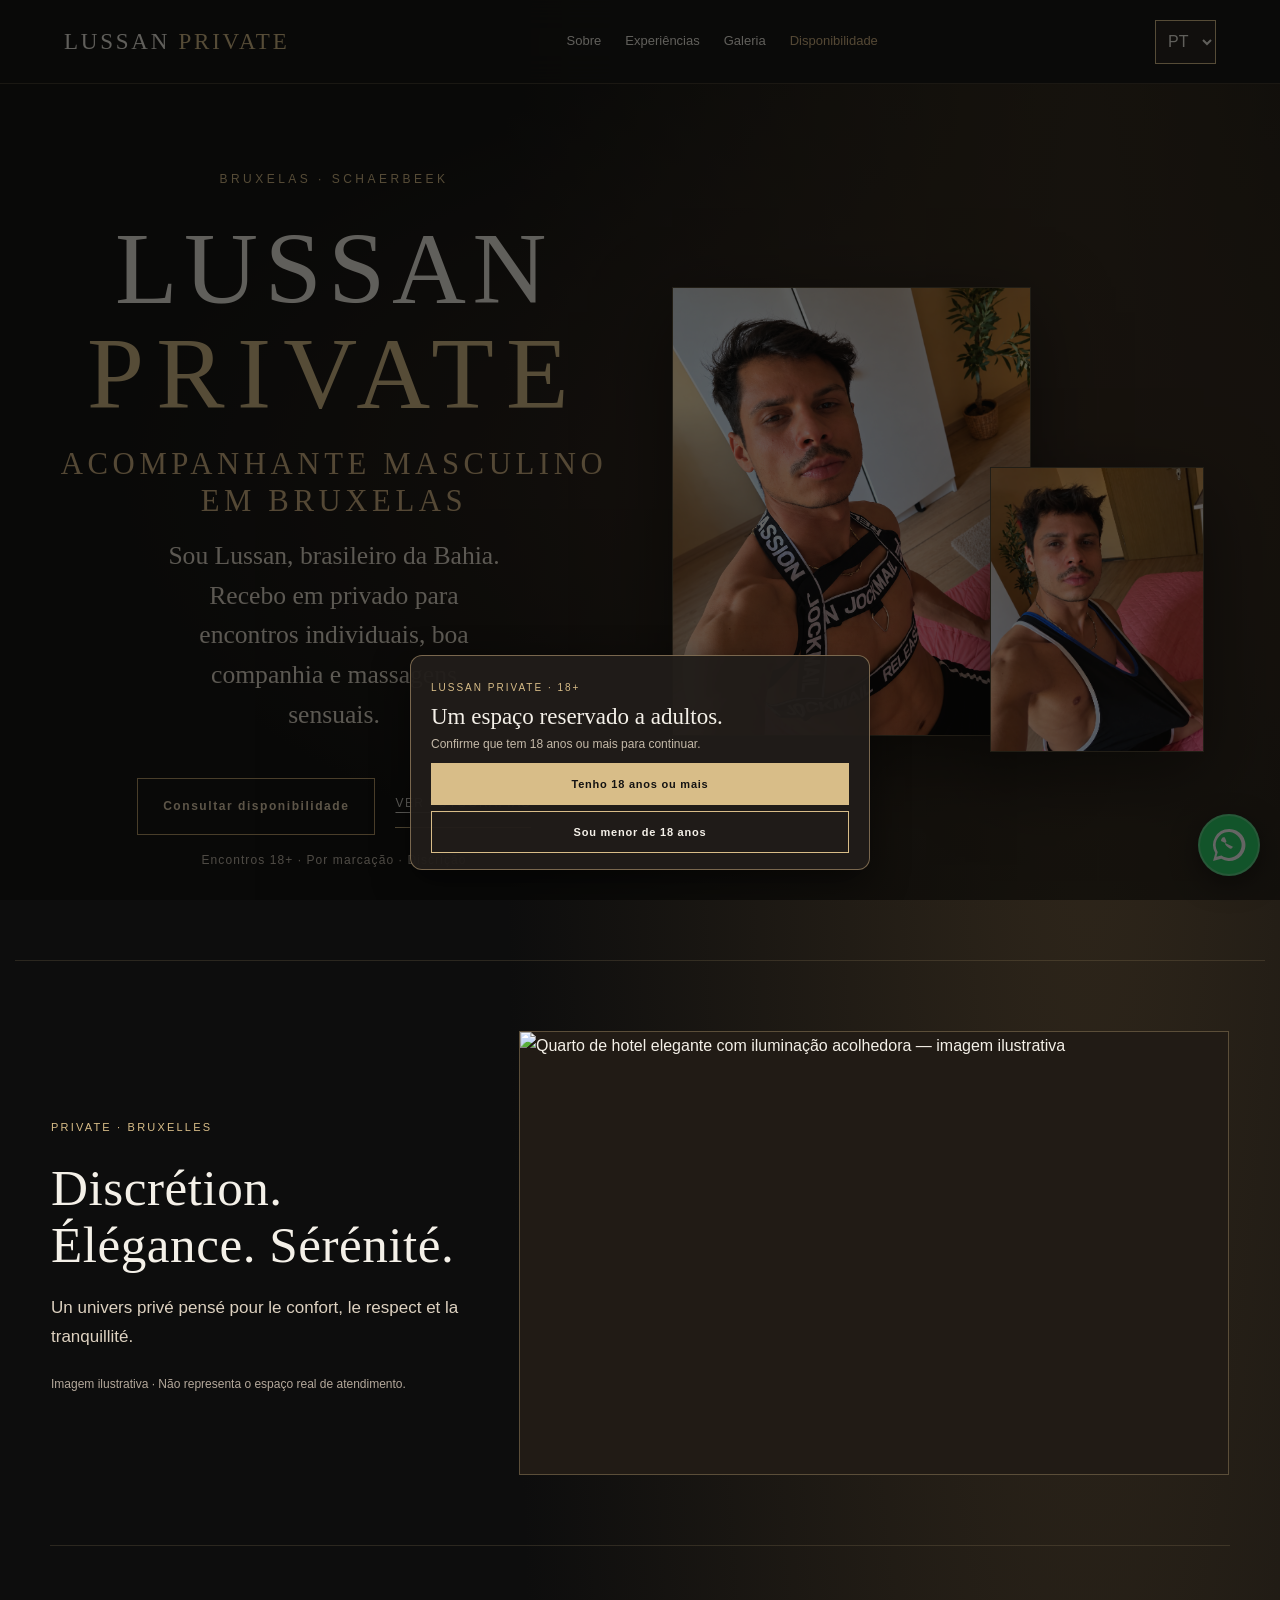
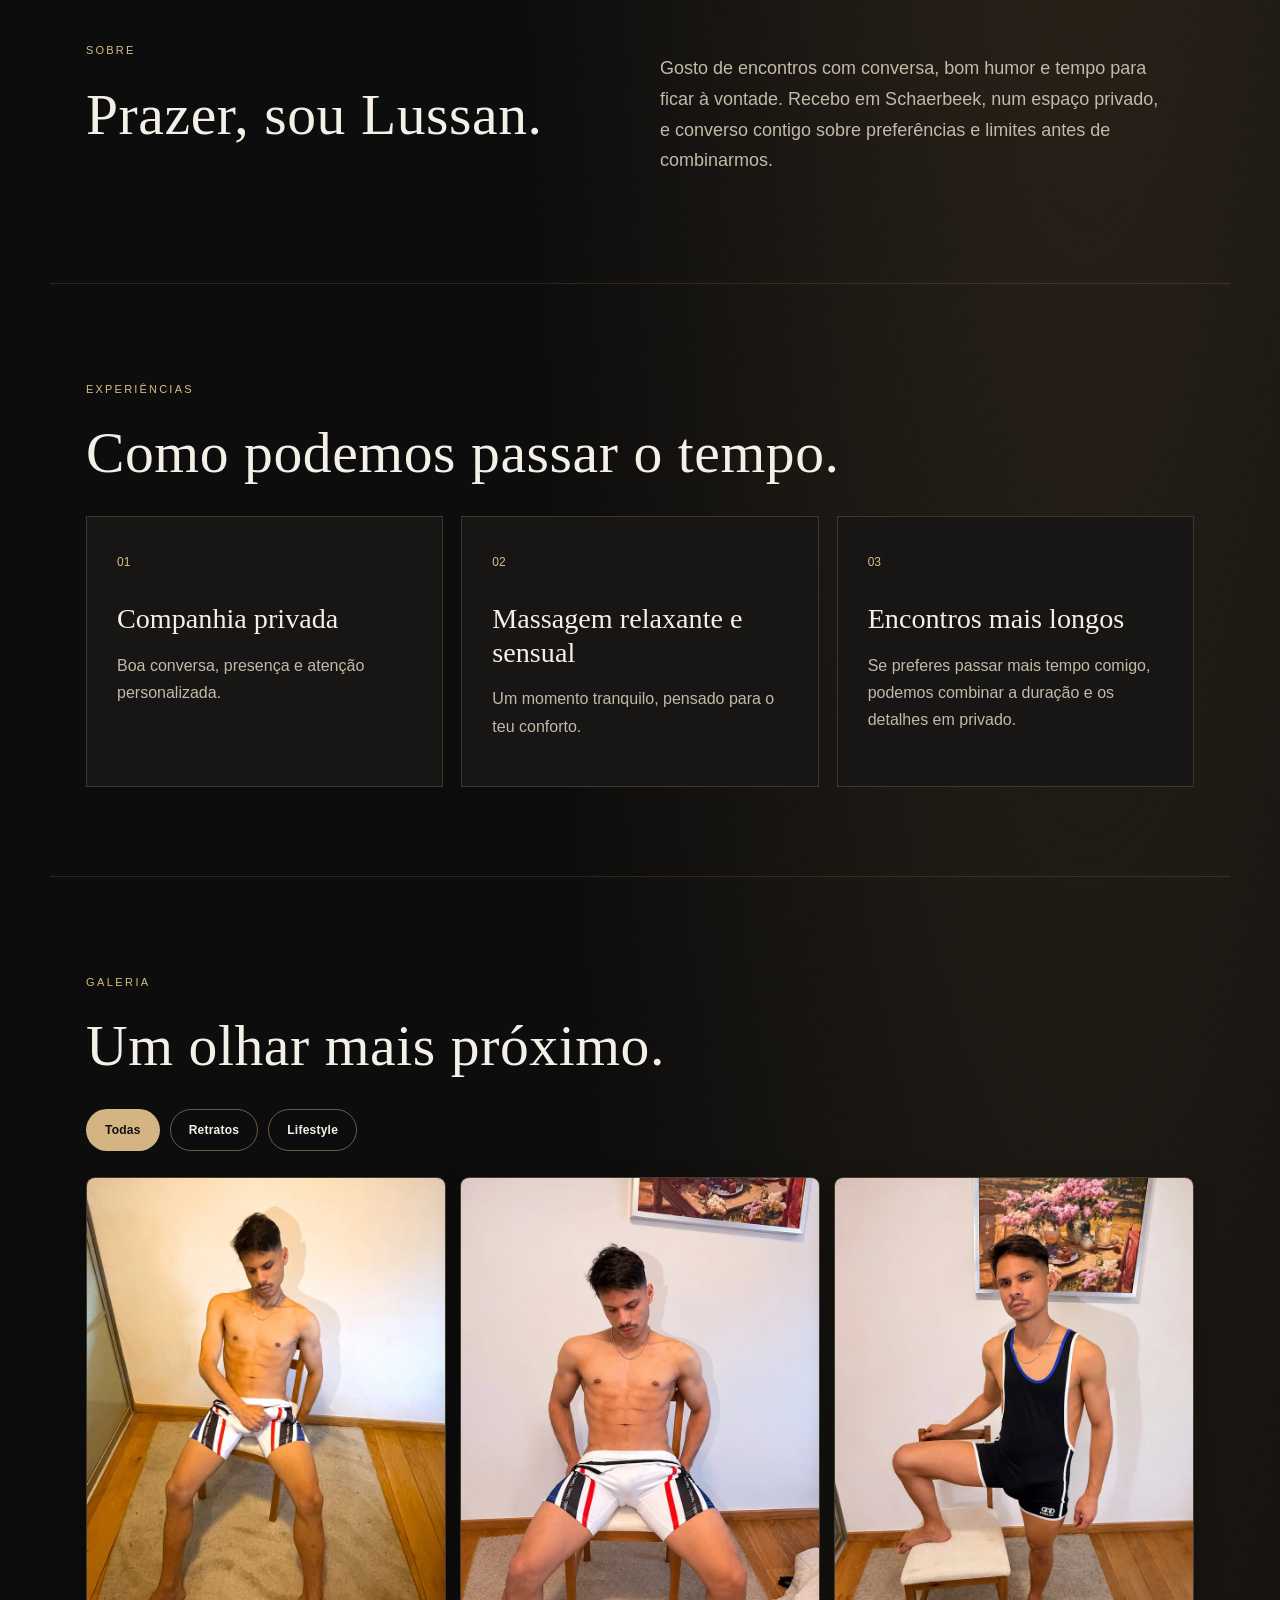
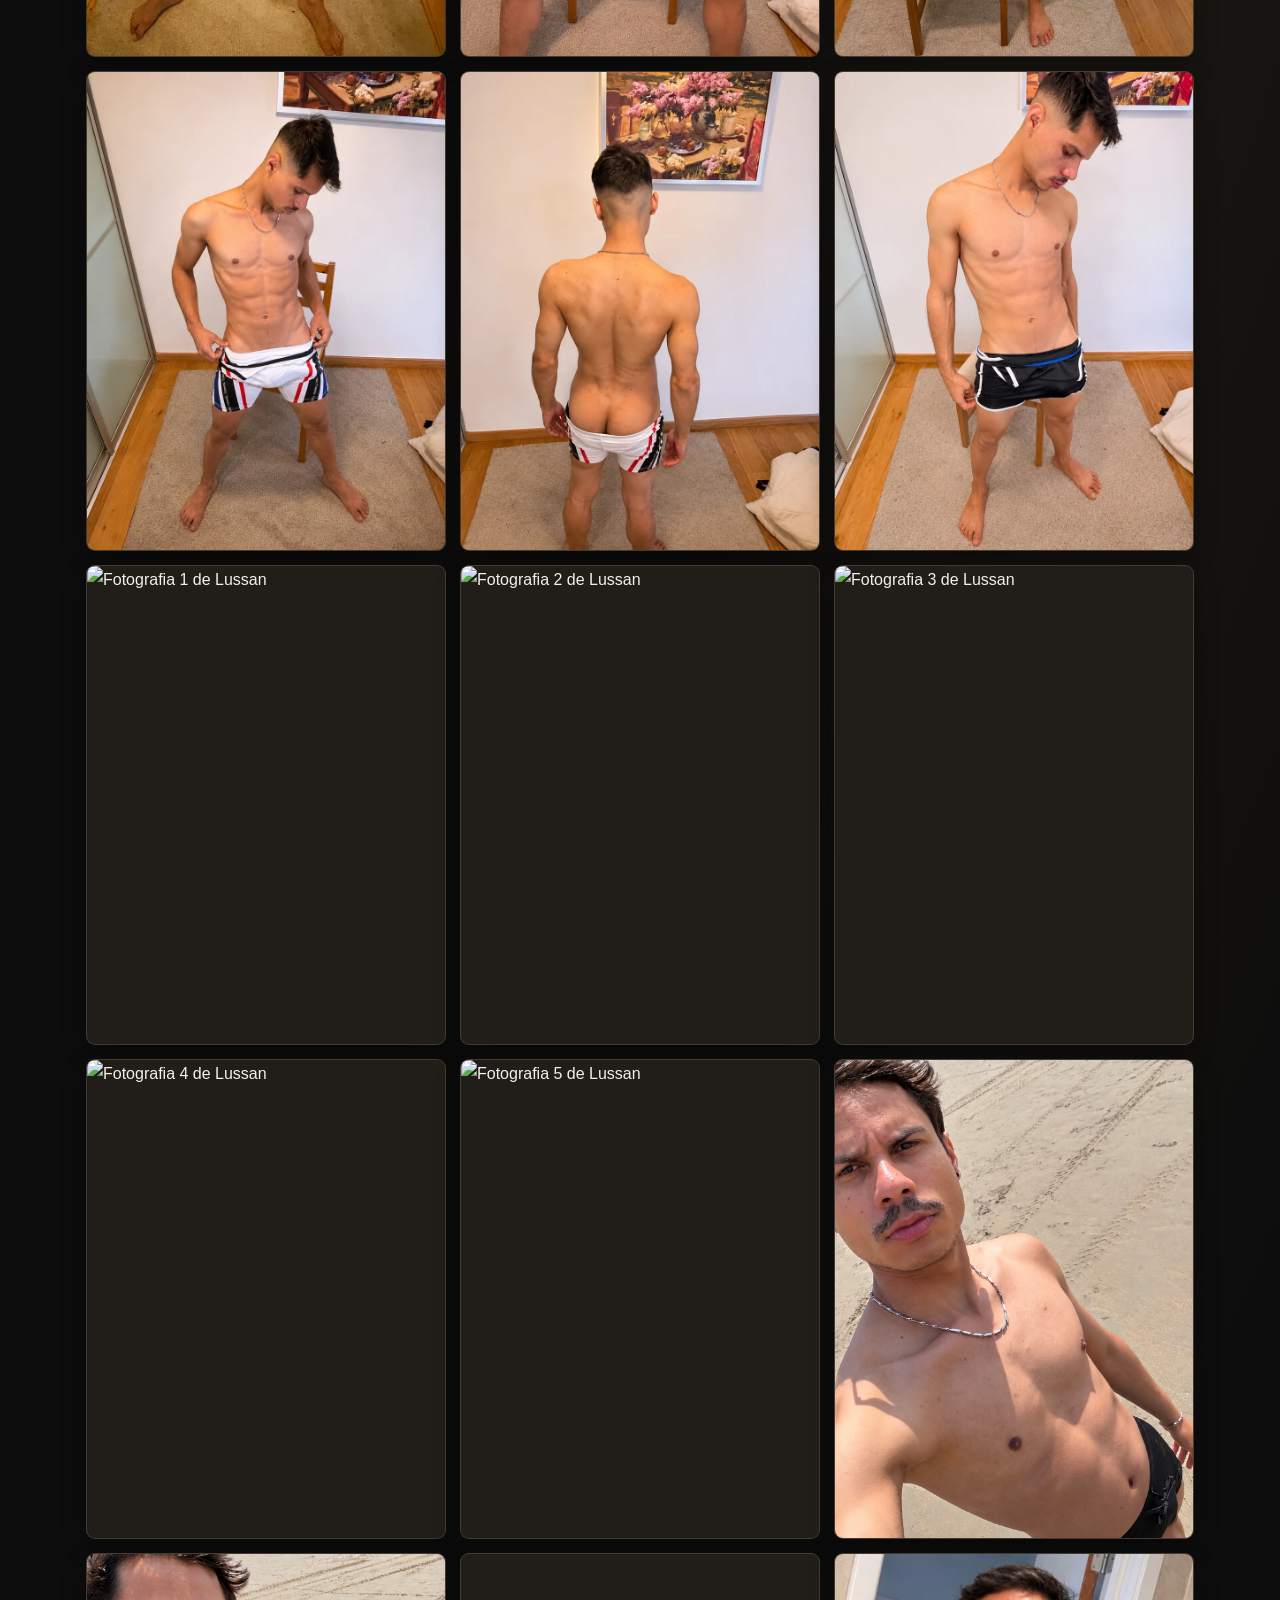
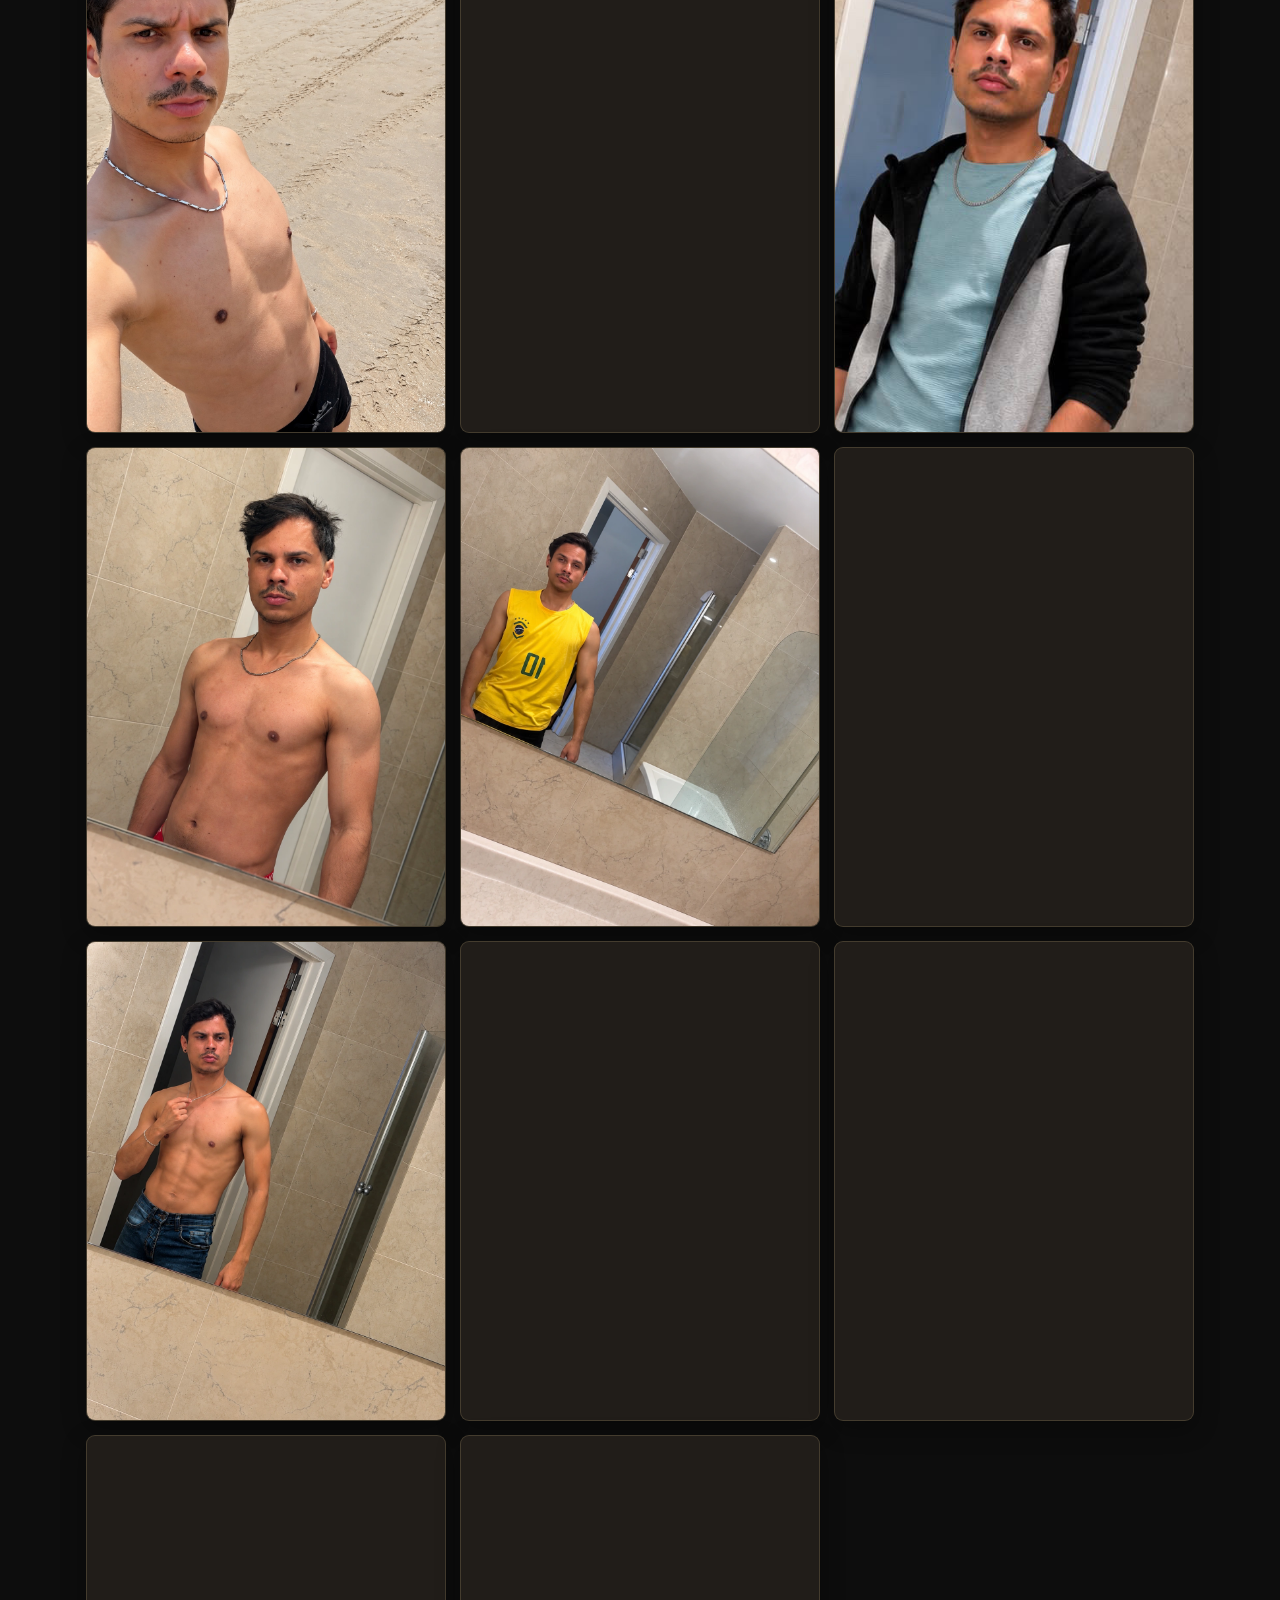
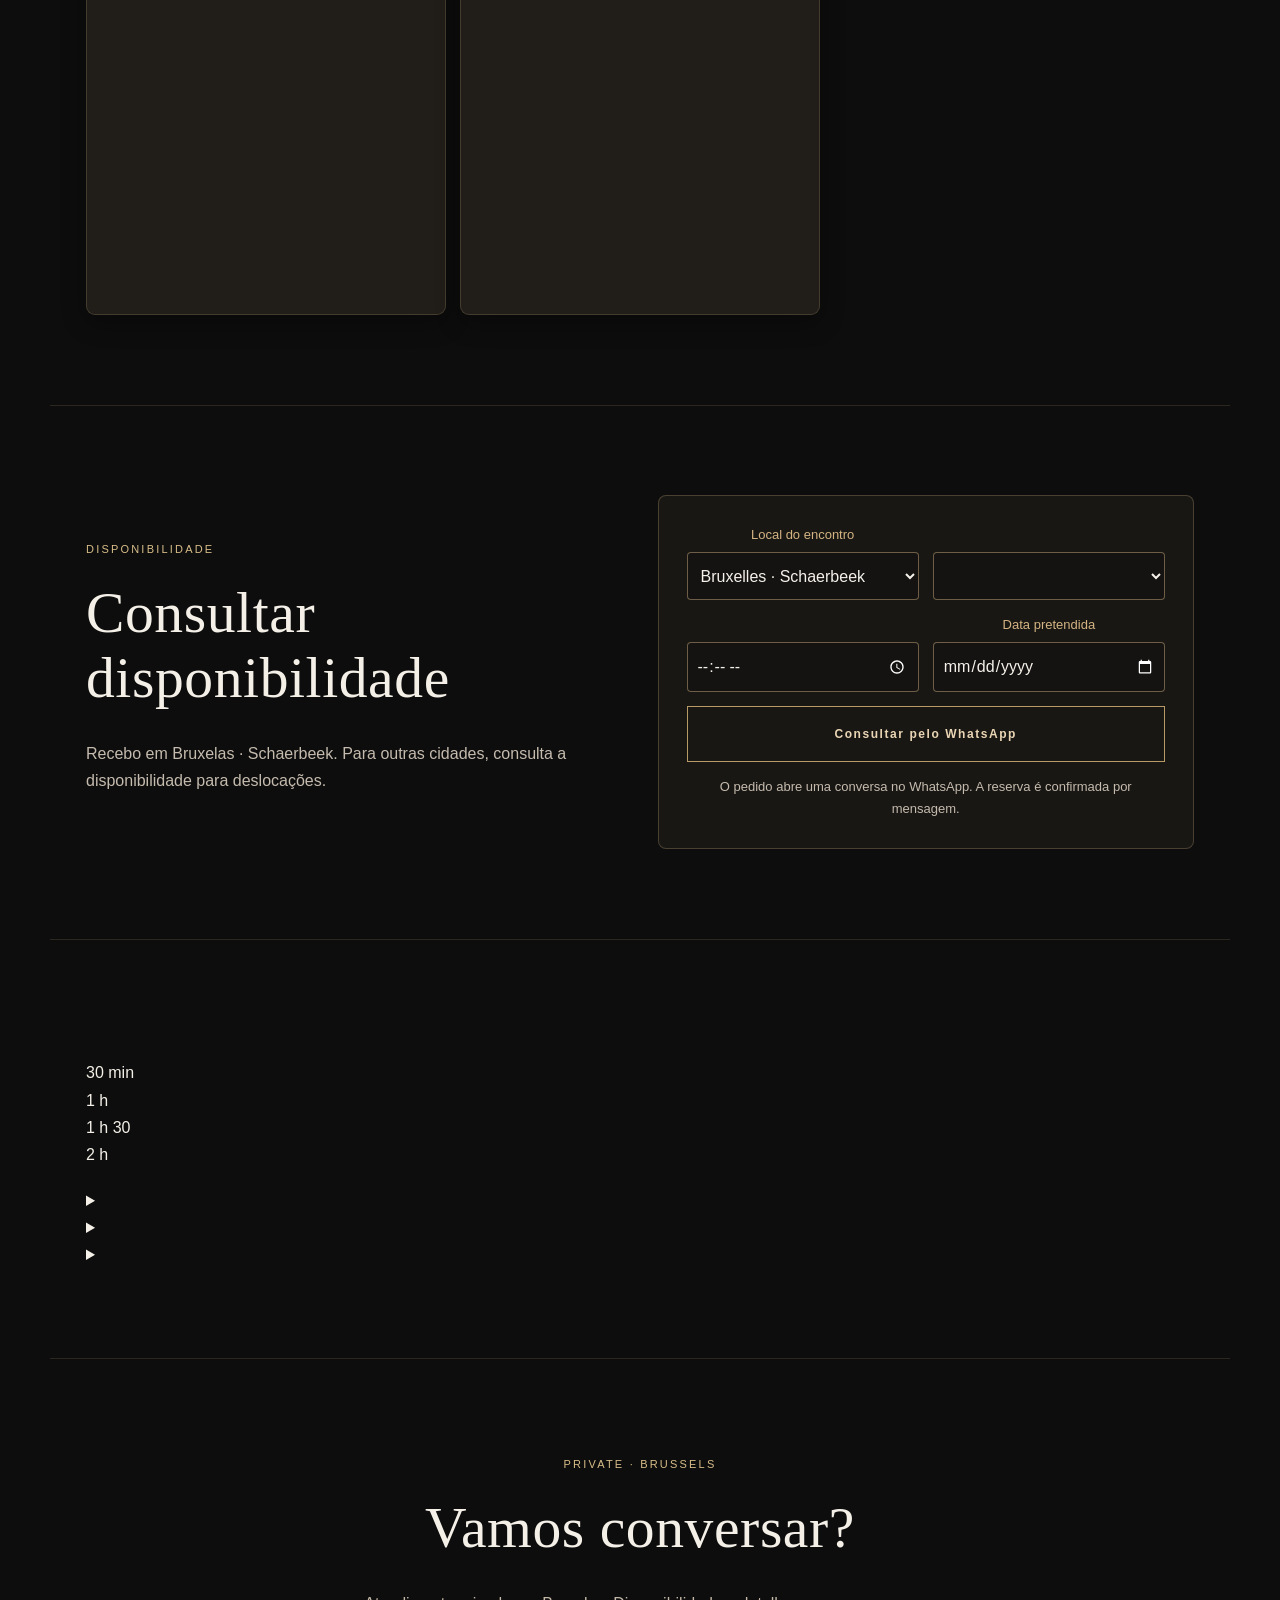
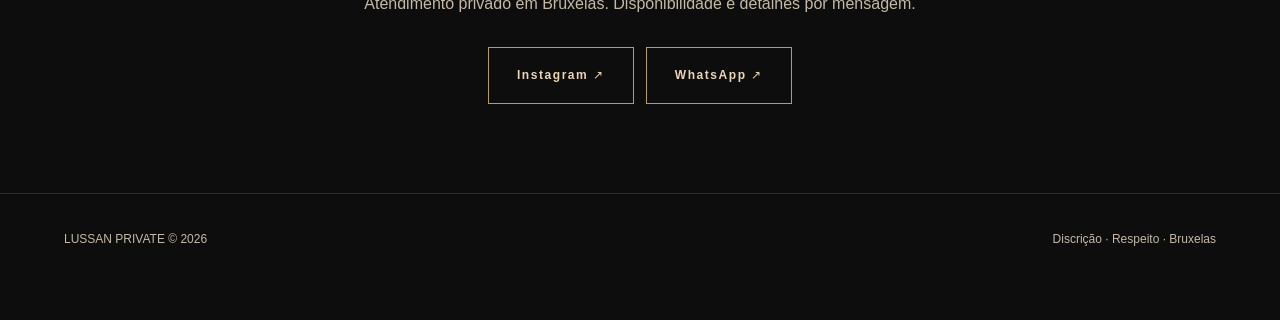
==== commit a99e51a0: "Phase 2: booking details, multilingual FAQ and metadata" ====
--- a/index.html
+++ b/index.html
@@ -4,6 +4,8 @@
   <meta charset="utf-8">
   <meta name="viewport" content="width=device-width,initial-scale=1">
   <meta name="theme-color" content="#141312">
+  <meta name="robots" content="index,follow">
+  <link rel="canonical" href="https://lussan-private.onrender.com/">
   <meta name="description" content="Lussan Private — acompanhante masculino em Bruxelas, Schaerbeek. Encontros individuais, companhia privada e massagens sensuais por marcação.">
   <title>Lussan Private | Male Escort in Brussels</title>
   <link rel="stylesheet" href="style.css">
@@ -13,11 +15,13 @@
   <link rel="stylesheet" href="editorial-2026.css?v=1">
   <link rel="stylesheet" href="room-editorial.css?v=1">
   <link rel="stylesheet" href="premium-ux.css?v=20261113">
+  <link rel="stylesheet" href="phase2.css?v=20261113">
   <script src="script.js?v=solo" defer>
   </script>
   <script src="gallery-categories.js" defer>
   </script>
-  <script src="availability.js?v=solo" defer>
+  <script src="phase2-gallery.js?v=20261113" defer></script>
+  <script src="availability.js?v=phase2" defer>
   </script>
 </head>
 <body>
@@ -119,6 +123,8 @@
           <option value="travel" data-i="bookingTravel">Outra cidade · mediante consulta</option>
         </select>
       </div>
+      <div class="booking-field"><label for="availability-duration" data-i="bookingDuration">Duração pretendida</label><select id="availability-duration" required><option value="" data-i="bookingChoose">Selecionar</option><option value="30">30 min</option><option value="60">1 h</option><option value="90">1 h 30</option><option value="120">2 h</option></select></div>
+      <div class="booking-field"><label for="availability-time" data-i="bookingTime">Hora pretendida</label><input id="availability-time" type="time" required></div>
       <div class="booking-field">
         <label for="availability-date" data-i="bookingDate">Data pretendida</label>
         <input id="availability-date" type="date" required>
@@ -127,6 +133,7 @@
       <p id="availability-note" data-i="bookingNote">O pedido abre uma conversa no WhatsApp. A reserva é confirmada por mensagem.</p>
     </form>
   </section>
+<section id="details" class="section phase2-details" aria-labelledby="details-heading"><span class="eyebrow" data-i="detailsLabel">INFORMAÇÕES</span><h2 id="details-heading" data-i="detailsTitle">Durações e informações</h2><p data-i="detailsIntro">Valores e detalhes são confirmados diretamente antes de combinar um encontro.</p><div class="phase2-prices"><div>30 min</div><div>1 h</div><div>1 h 30</div><div>2 h</div></div><h3 data-i="faqTitle">Perguntas frequentes</h3><details><summary data-i="faq1q">Como consultar disponibilidade?</summary><p data-i="faq1a">Escolhe a data, hora e duração e envia o pedido pelo WhatsApp. Aguarda confirmação por mensagem.</p></details><details><summary data-i="faq2q">É possível combinar outra cidade?</summary><p data-i="faq2a">Sim, mediante consulta. Deslocações e eventuais custos são combinados antecipadamente.</p></details><details><summary data-i="faq3q">A consulta confirma a reserva?</summary><p data-i="faq3a">Não. O pedido não é uma reserva confirmada.</p></details></section>
   <section id="contact" class="section contact"><span class="eyebrow">PRIVATE · BRUSSELS</span><h2 data-i="contactTitle">Vamos conversar?</h2><p data-i="contactText">Atendimento privado em Bruxelas. Disponibilidade e detalhes por mensagem.</p><div class="links"><a class="btn" href="https://instagram.com/itslussan" target="_blank" rel="noopener noreferrer">Instagram ↗</a><a class="btn secondary" href="https://wa.me/351915365474" target="_blank" rel="noopener noreferrer">WhatsApp ↗</a></div></section>
 </main><a class="mobile-booking-cta" href="#availability" data-i="cta">Consultar disponibilidade</a><a class="whatsapp-float" href="https://wa.me/351915365474" target="_blank" rel="noopener noreferrer" aria-label="Conversar com Lussan no WhatsApp" title="WhatsApp"><svg viewBox="0 0 32 32" aria-hidden="true" focusable="false"><path fill="currentColor" d="M16 .9A15 15 0 0 0 3.1 23.5L1 31l7.7-2A15.1 15.1 0 1 0 16 .9Zm0 27.3c-2.4 0-4.7-.7-6.7-2l-.5-.3-4.6 1.2 1.2-4.5-.3-.5A12.2 12.2 0 1 1 16 28.2Zm6.7-9.2c-.4-.2-2.2-1.1-2.5-1.2-.3-.1-.6-.2-.8.2-.2.4-1 1.2-1.2 1.4-.2.2-.4.3-.8.1-.4-.2-1.6-.6-3-1.9-1.1-1-1.9-2.2-2.1-2.6-.2-.4 0-.6.2-.8l.6-.7.4-.6c.1-.2 0-.5 0-.7l-1.2-2.9c-.3-.7-.6-.6-.8-.6h-.7c-.3 0-.7.1-1 .5s-1.3 1.3-1.3 3.1 1.4 3.6c.2.5 2.5 4 6 5.5.8.3 1.4.5 1.9.6.8.2 1.5.2 2.1.1.6-.1 2.2-.9 2.5-1.8.3-.9.3-1.7.2-1.8-.1-.2-.3-.3-.7-.5Z"/></svg></a>
 <footer><span>LUSSAN PRIVATE © 2026</span><span data-i="footer">Discrição · Respeito · Bruxelas</span></footer></div><div id="denied" hidden><h1 data-i="denied">Conteúdo reservado a maiores de 18 anos.</h1></div>
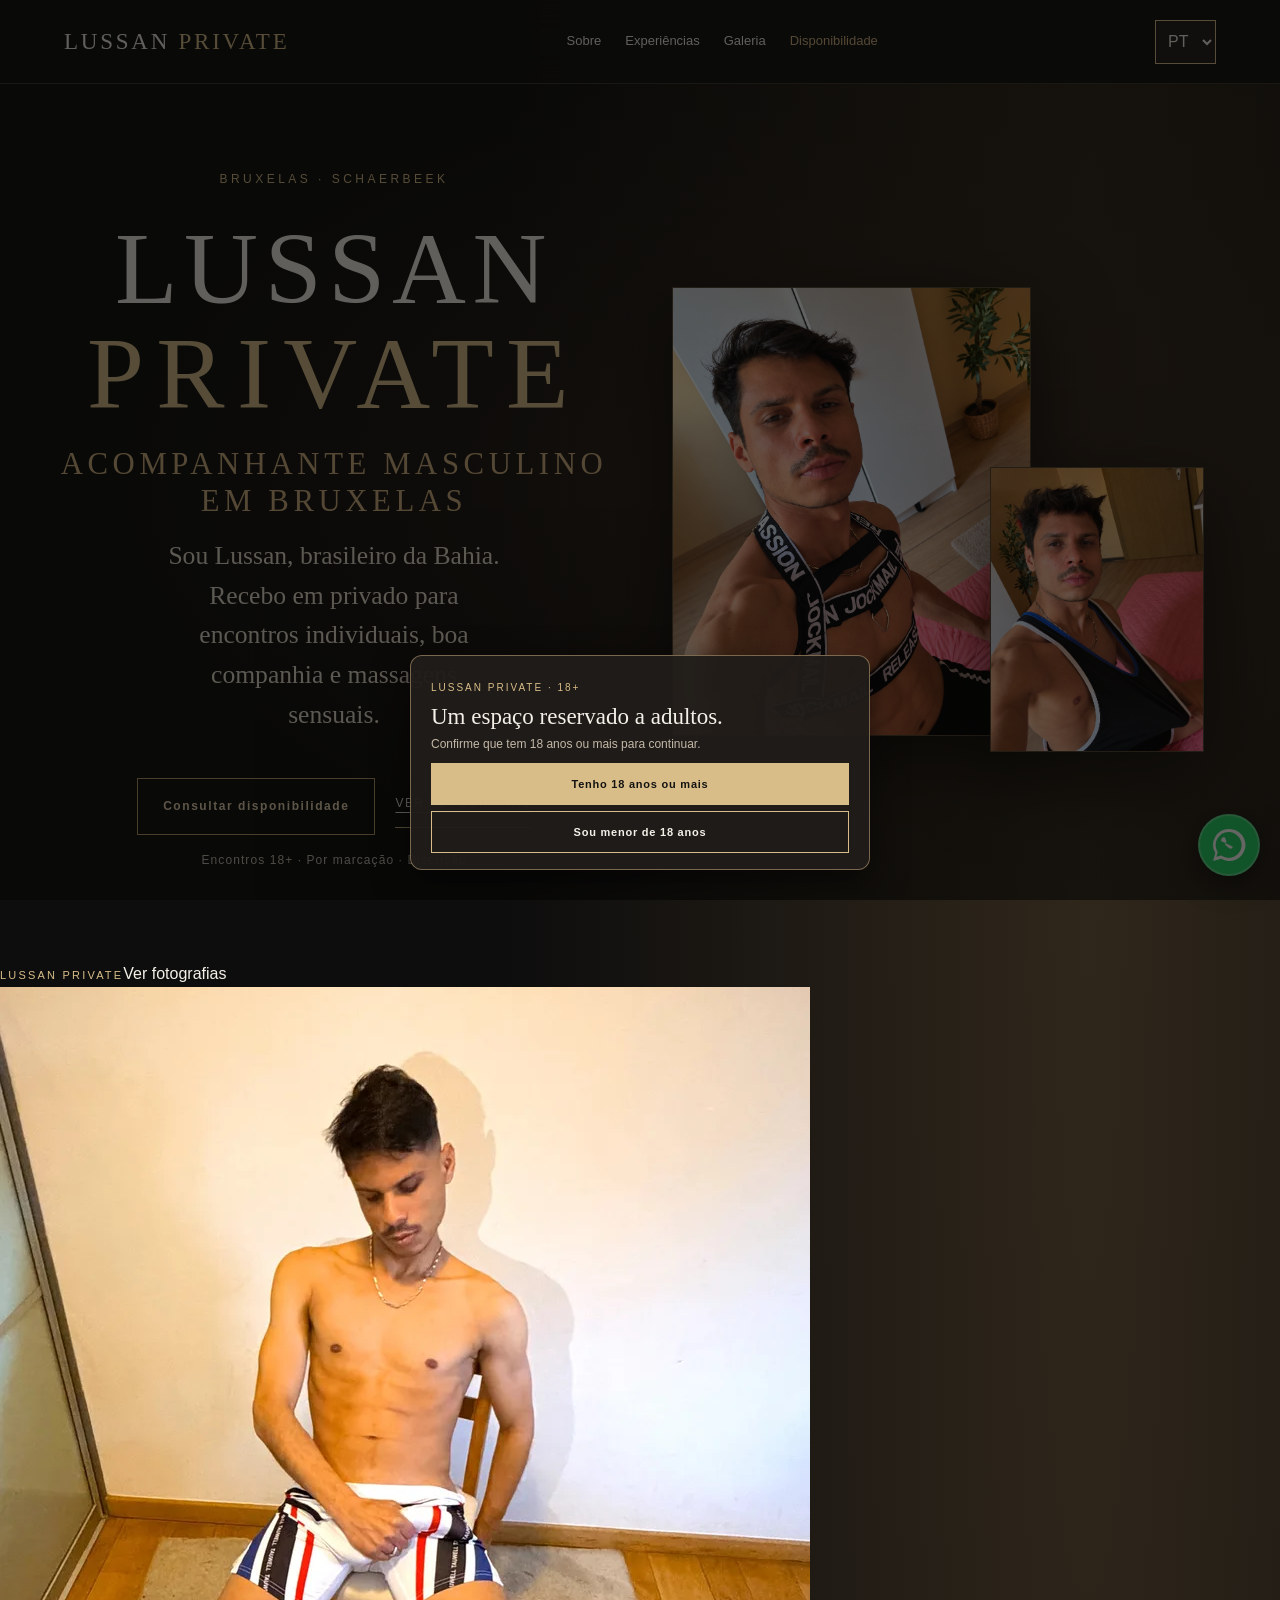
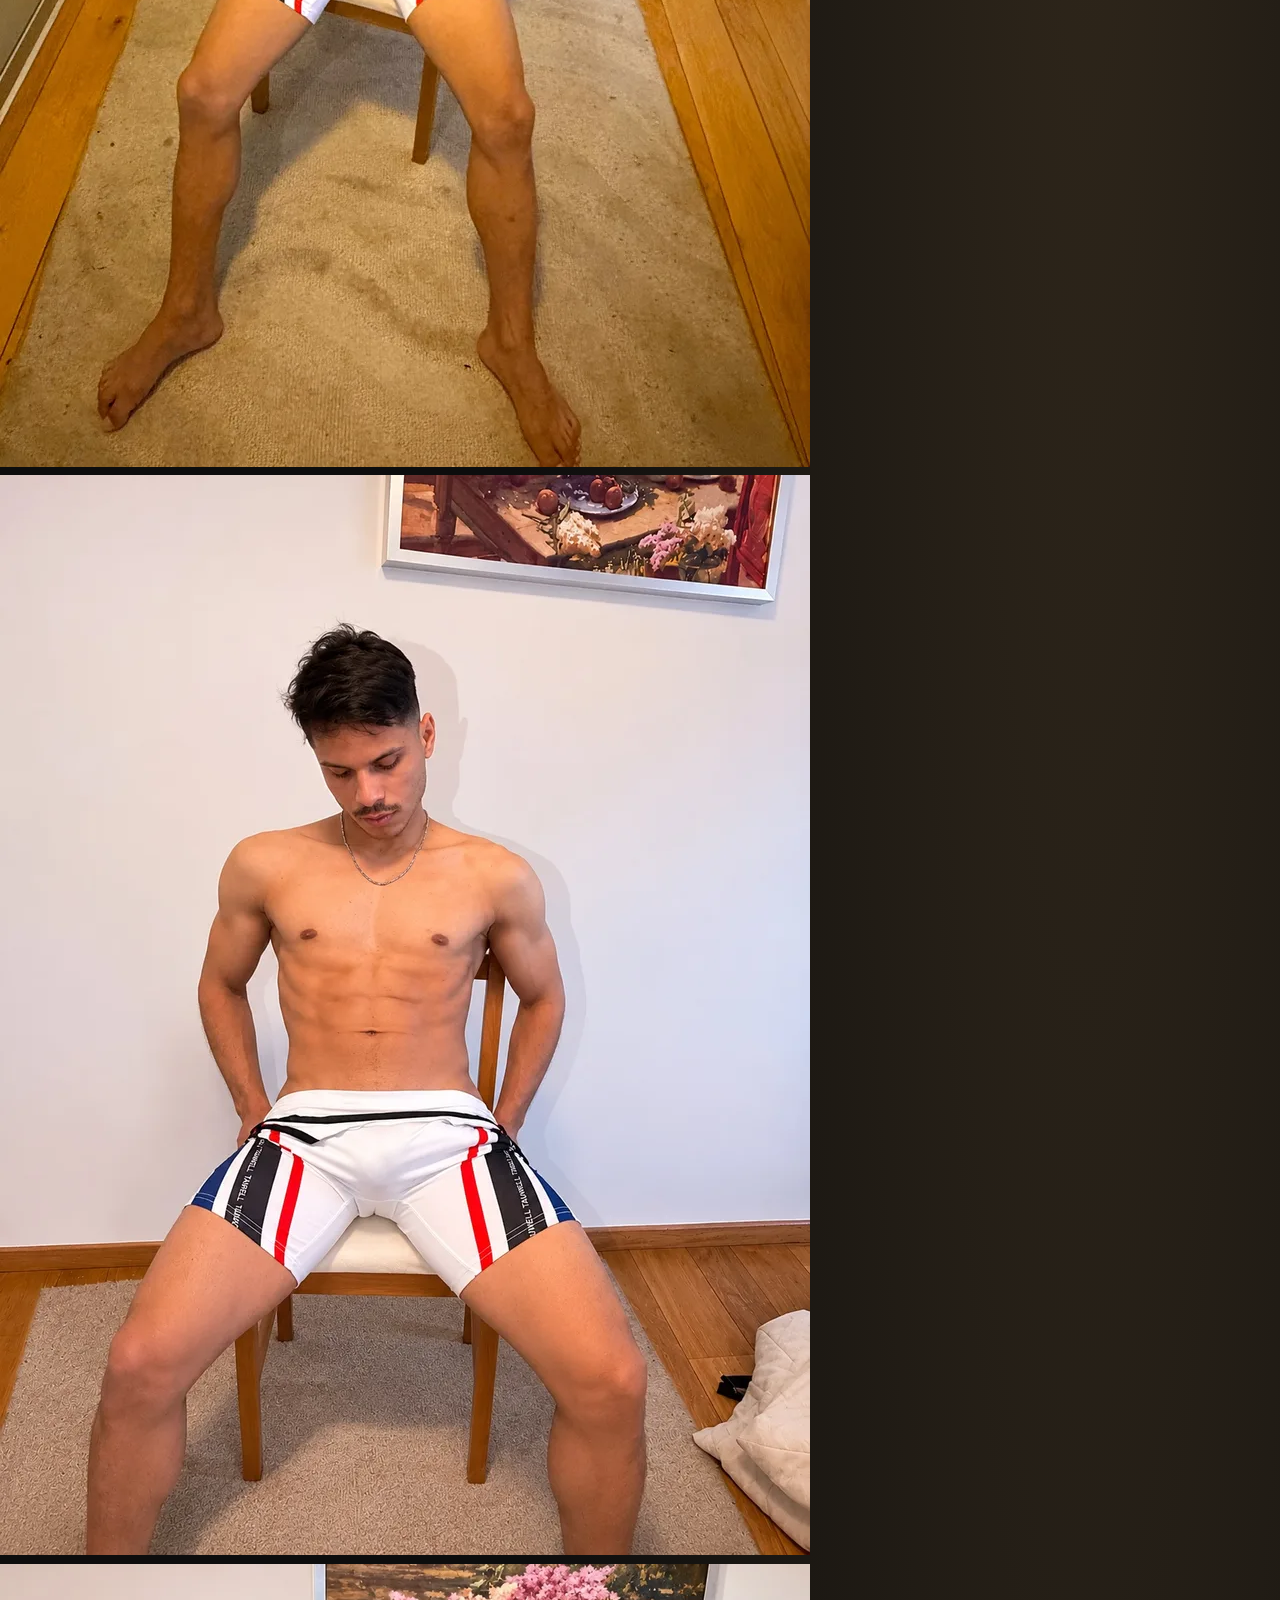
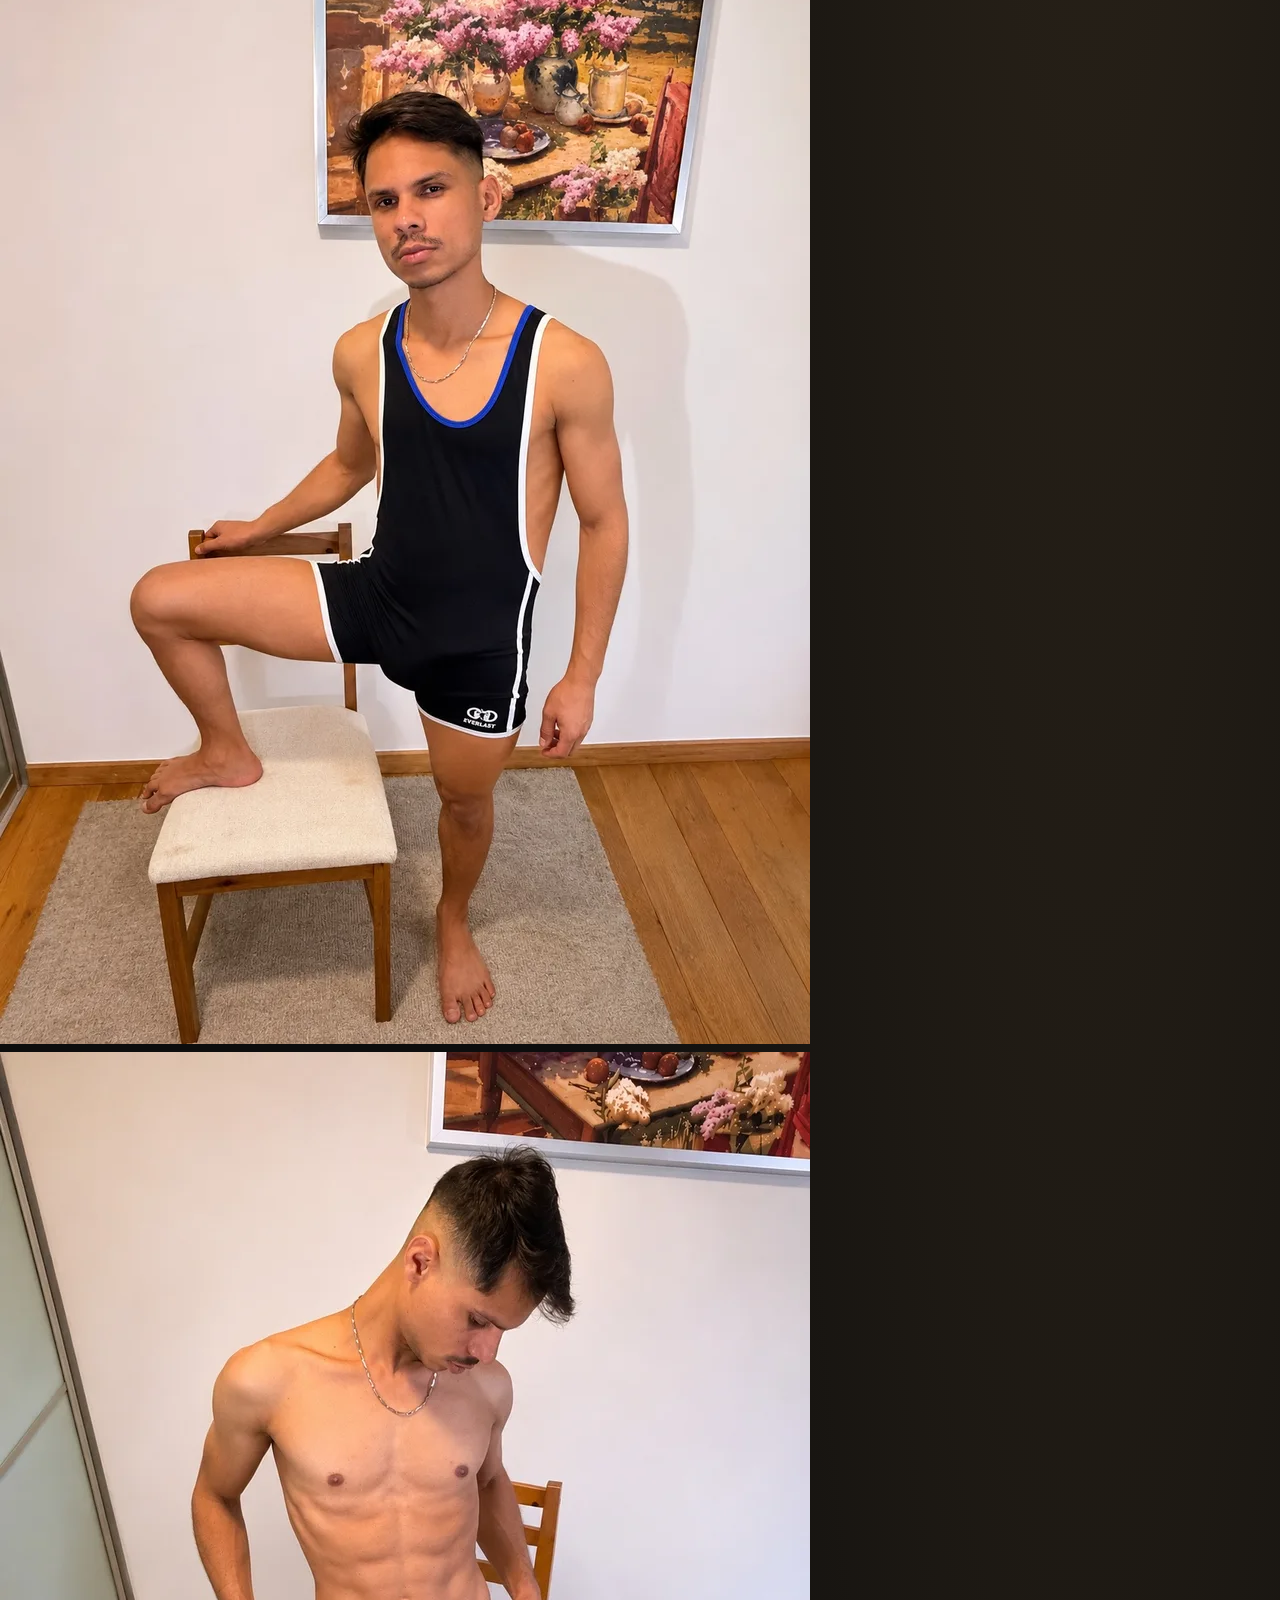
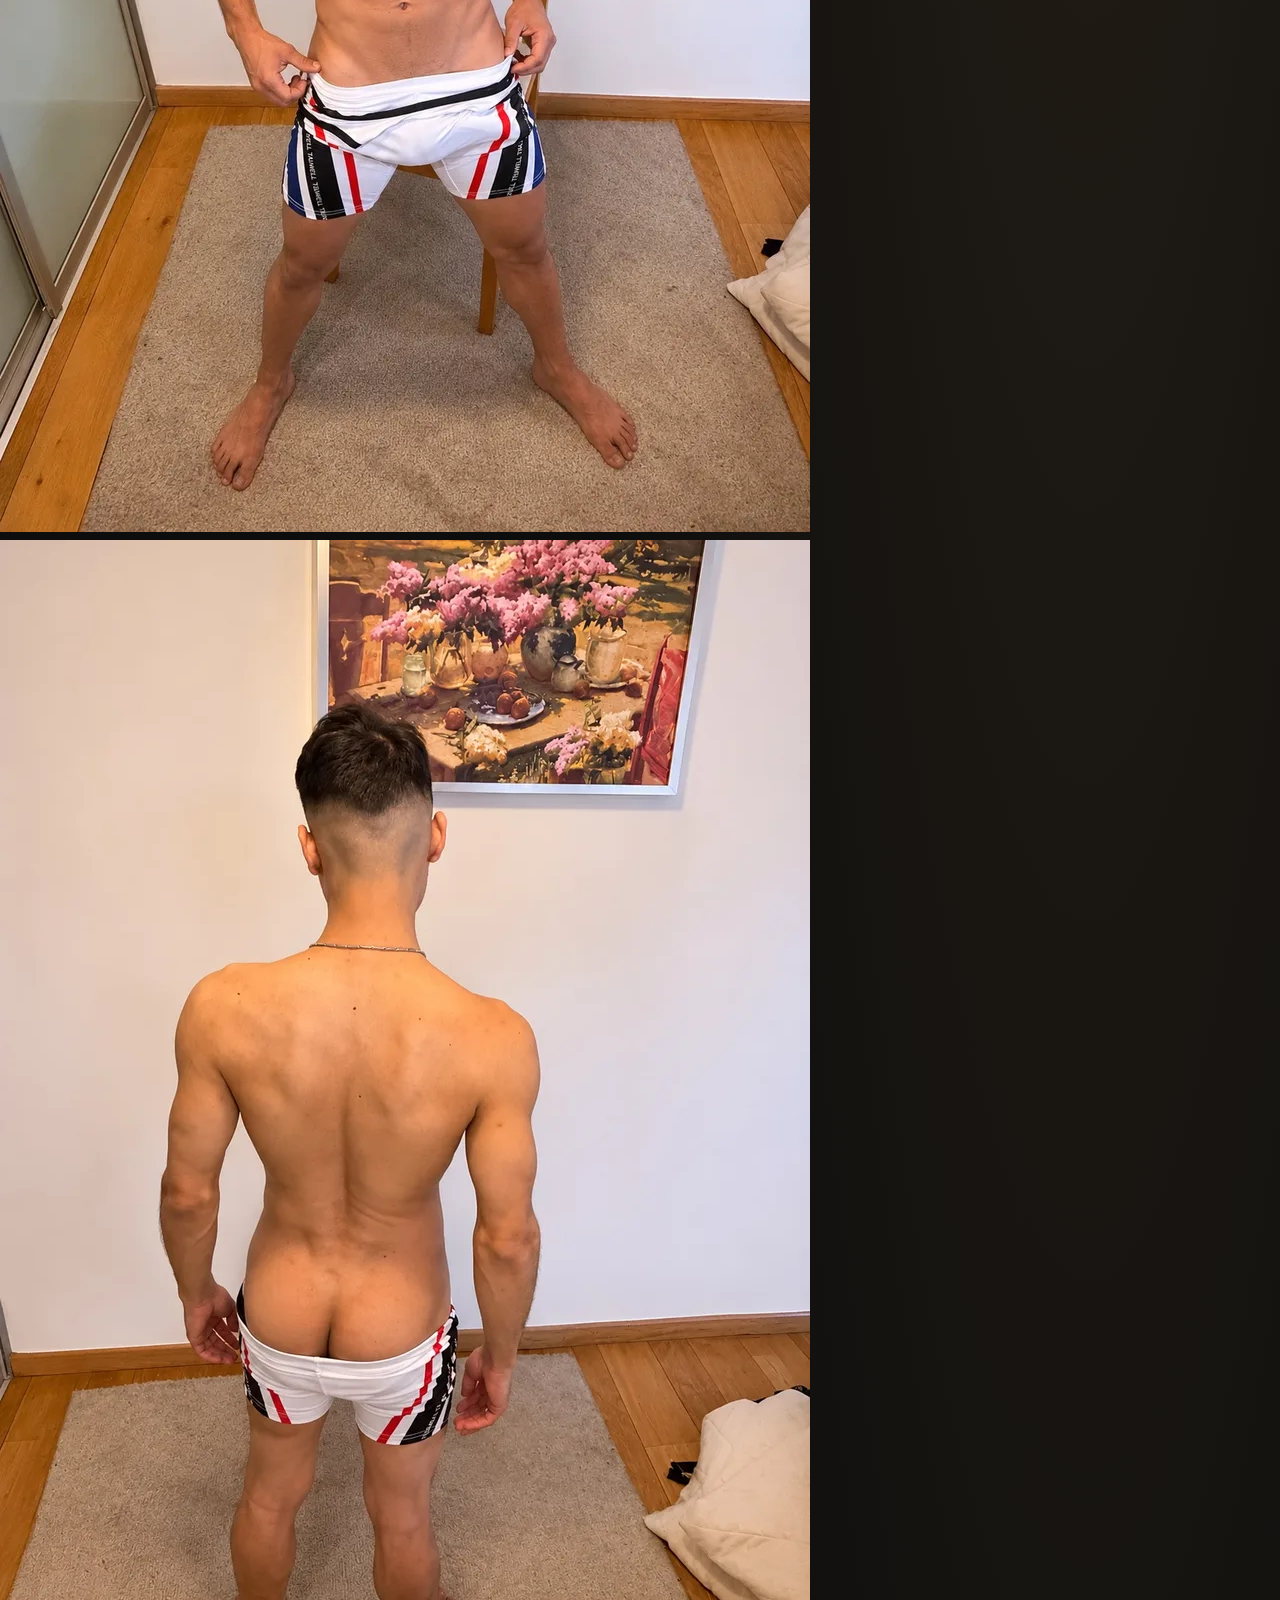
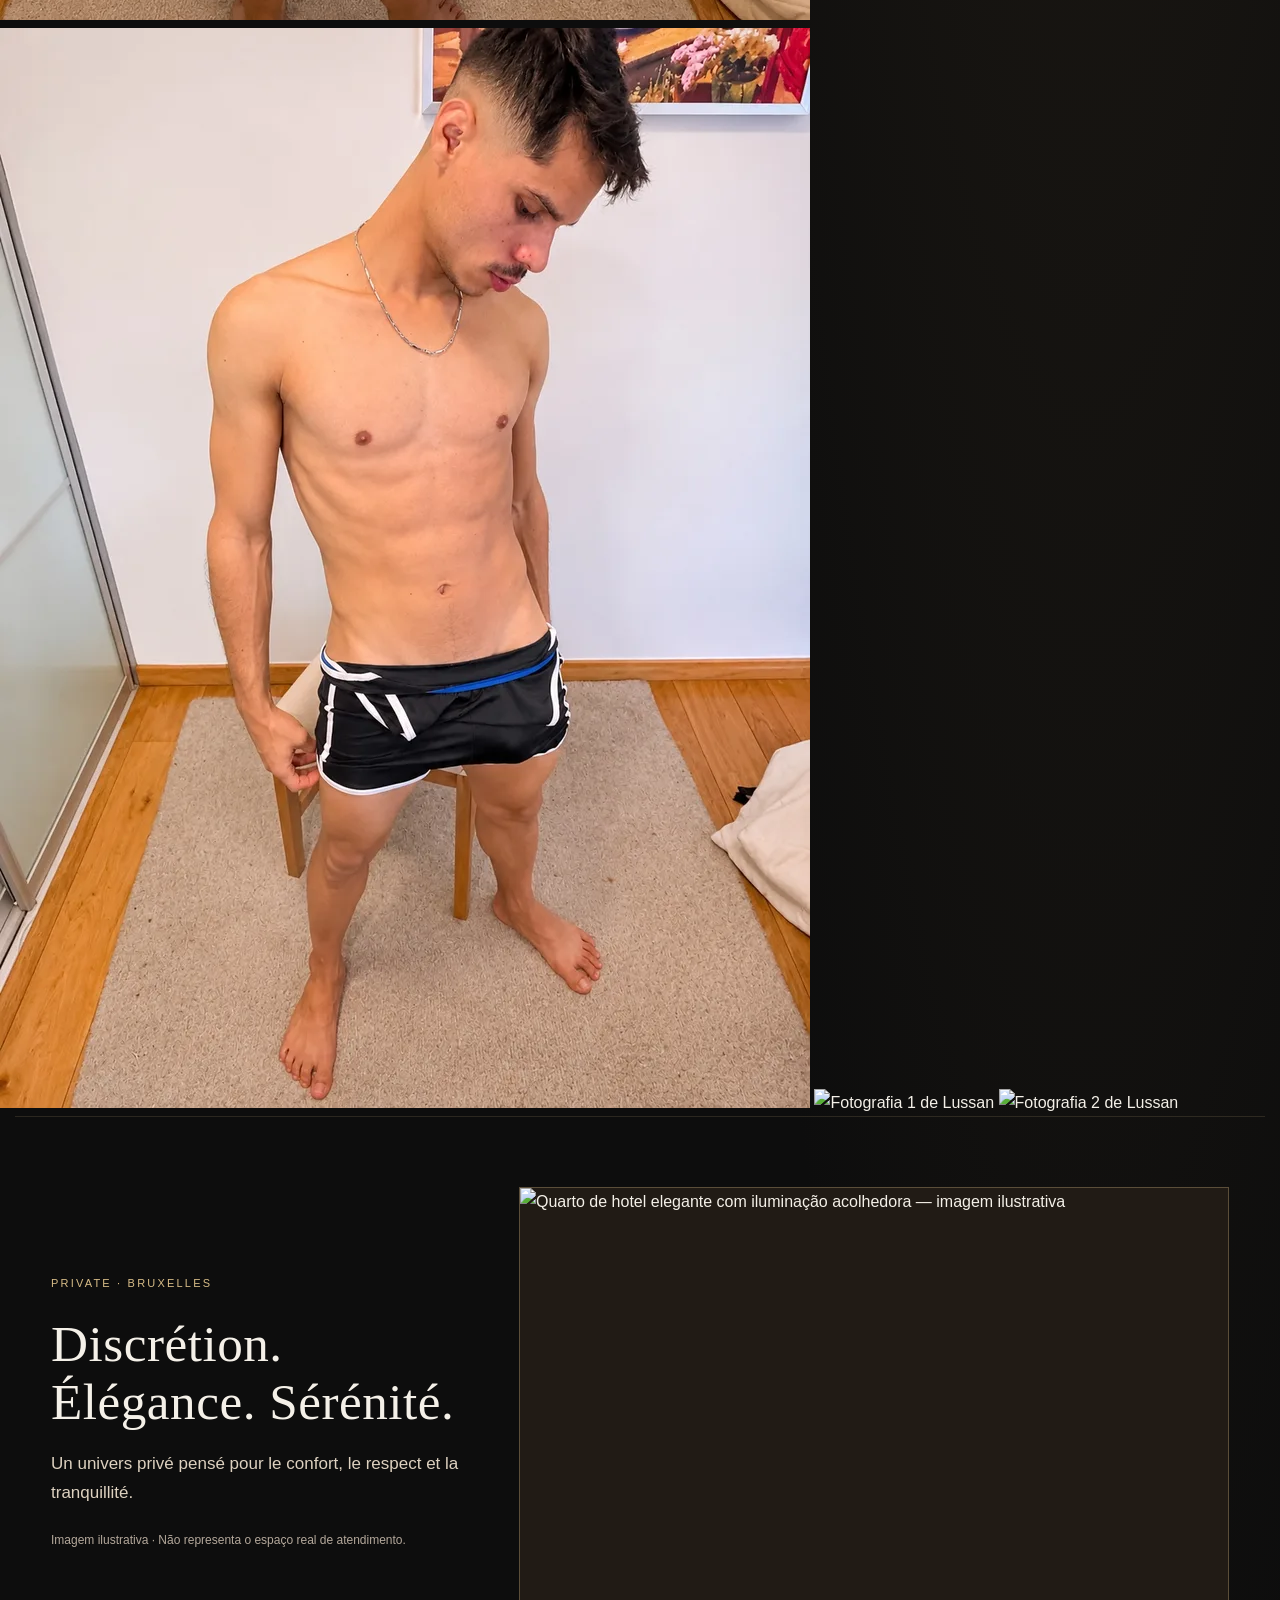
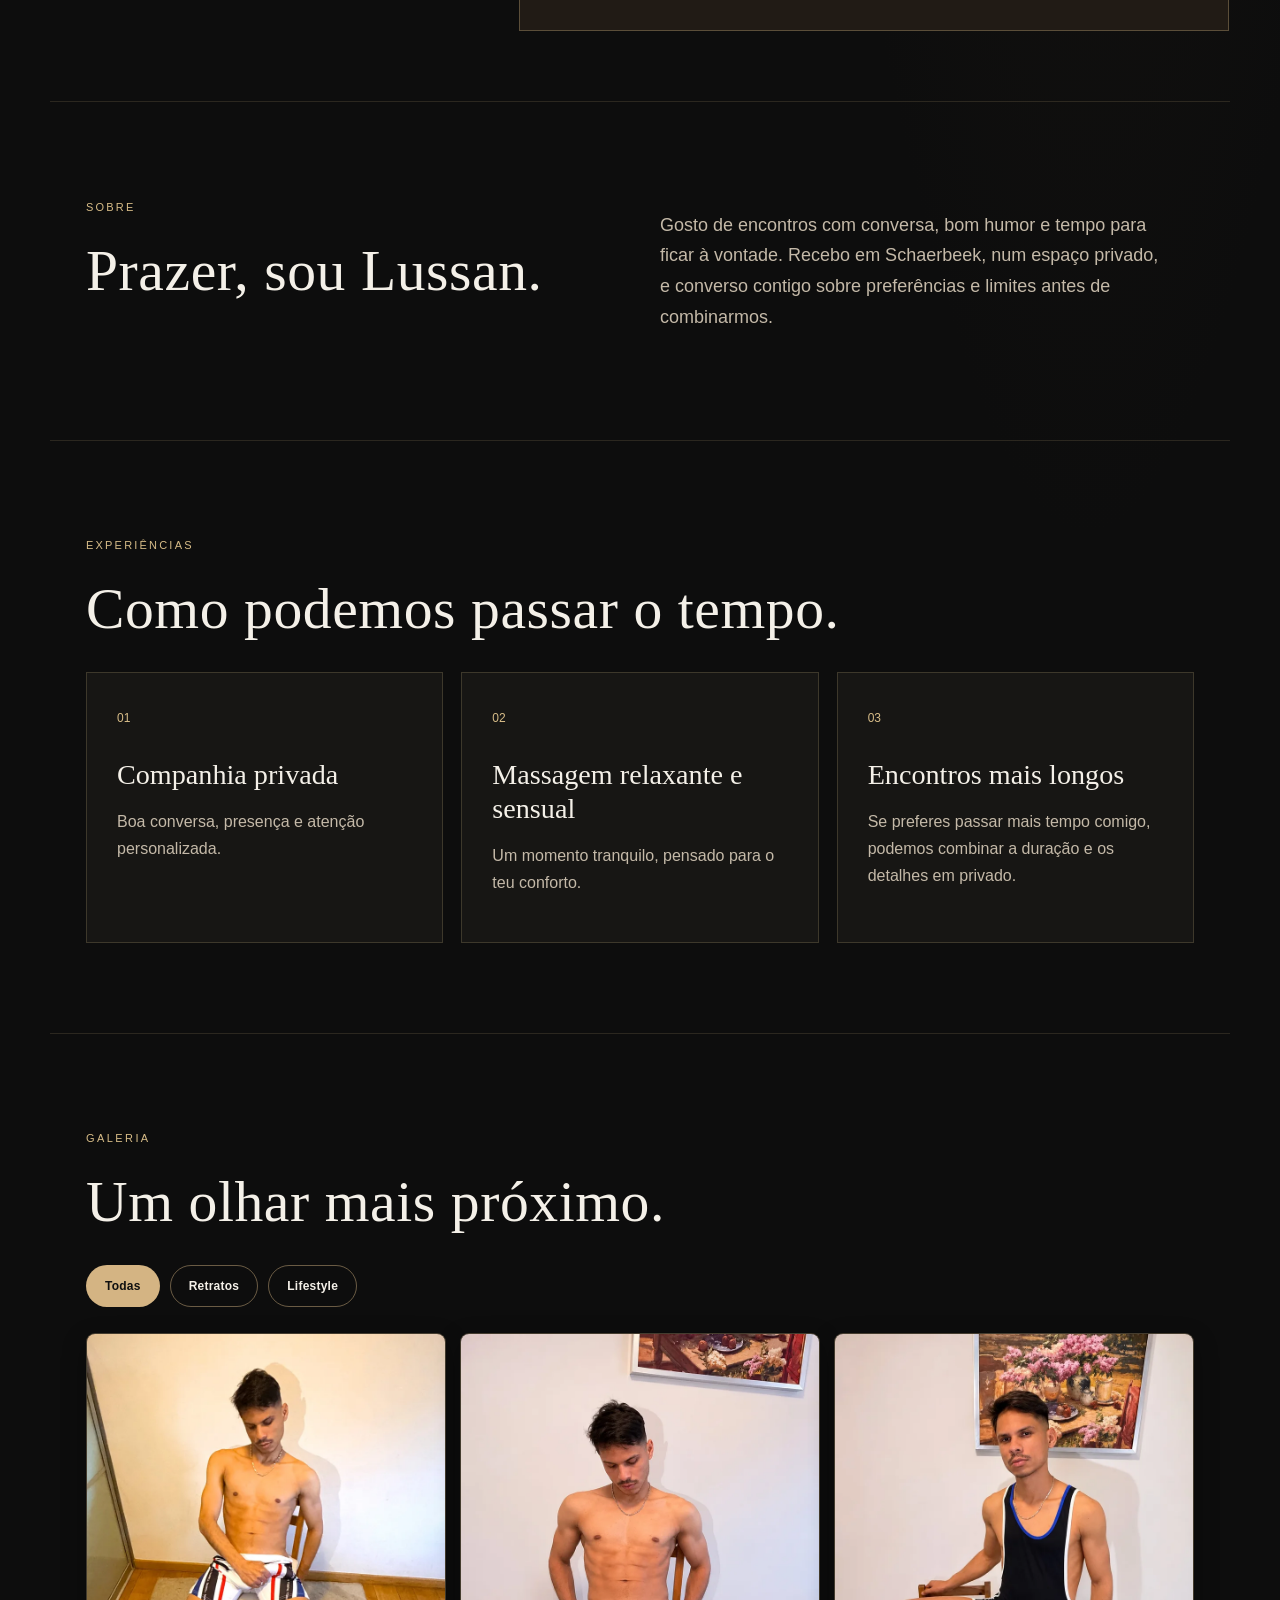
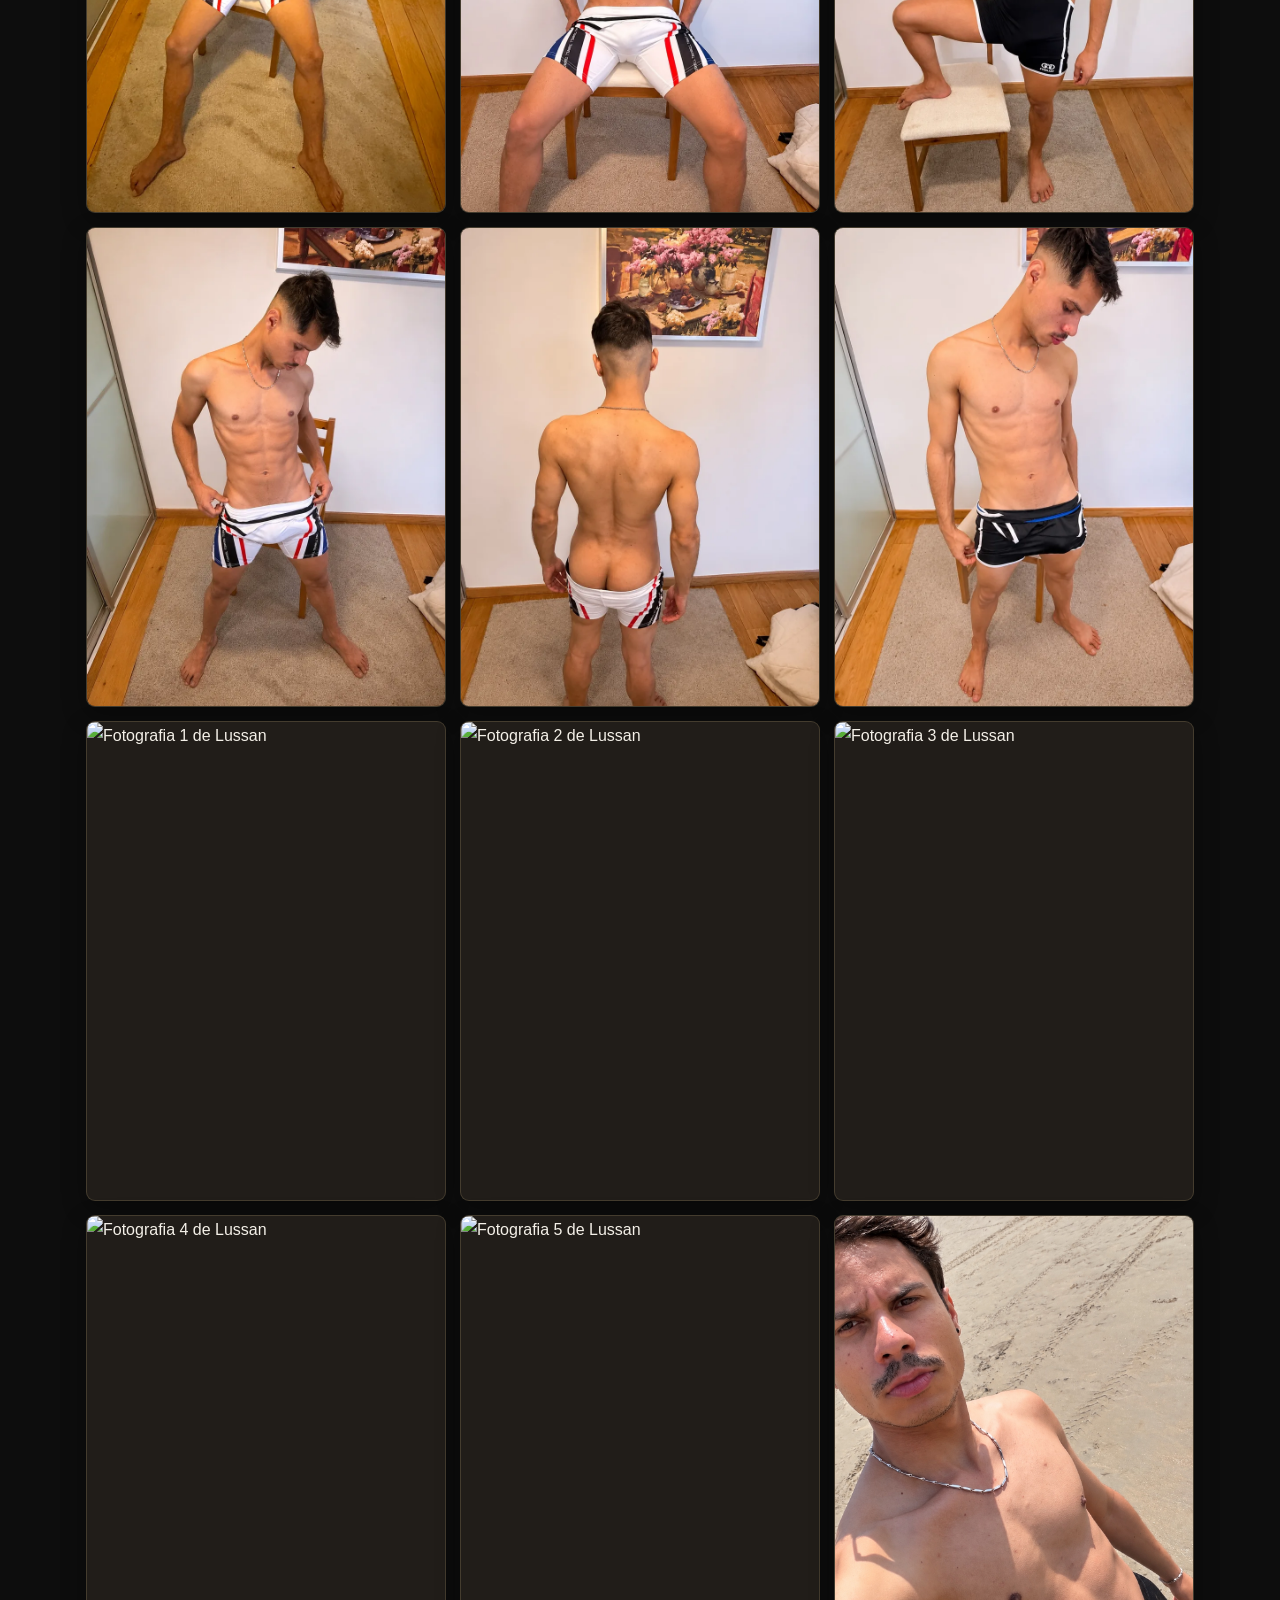
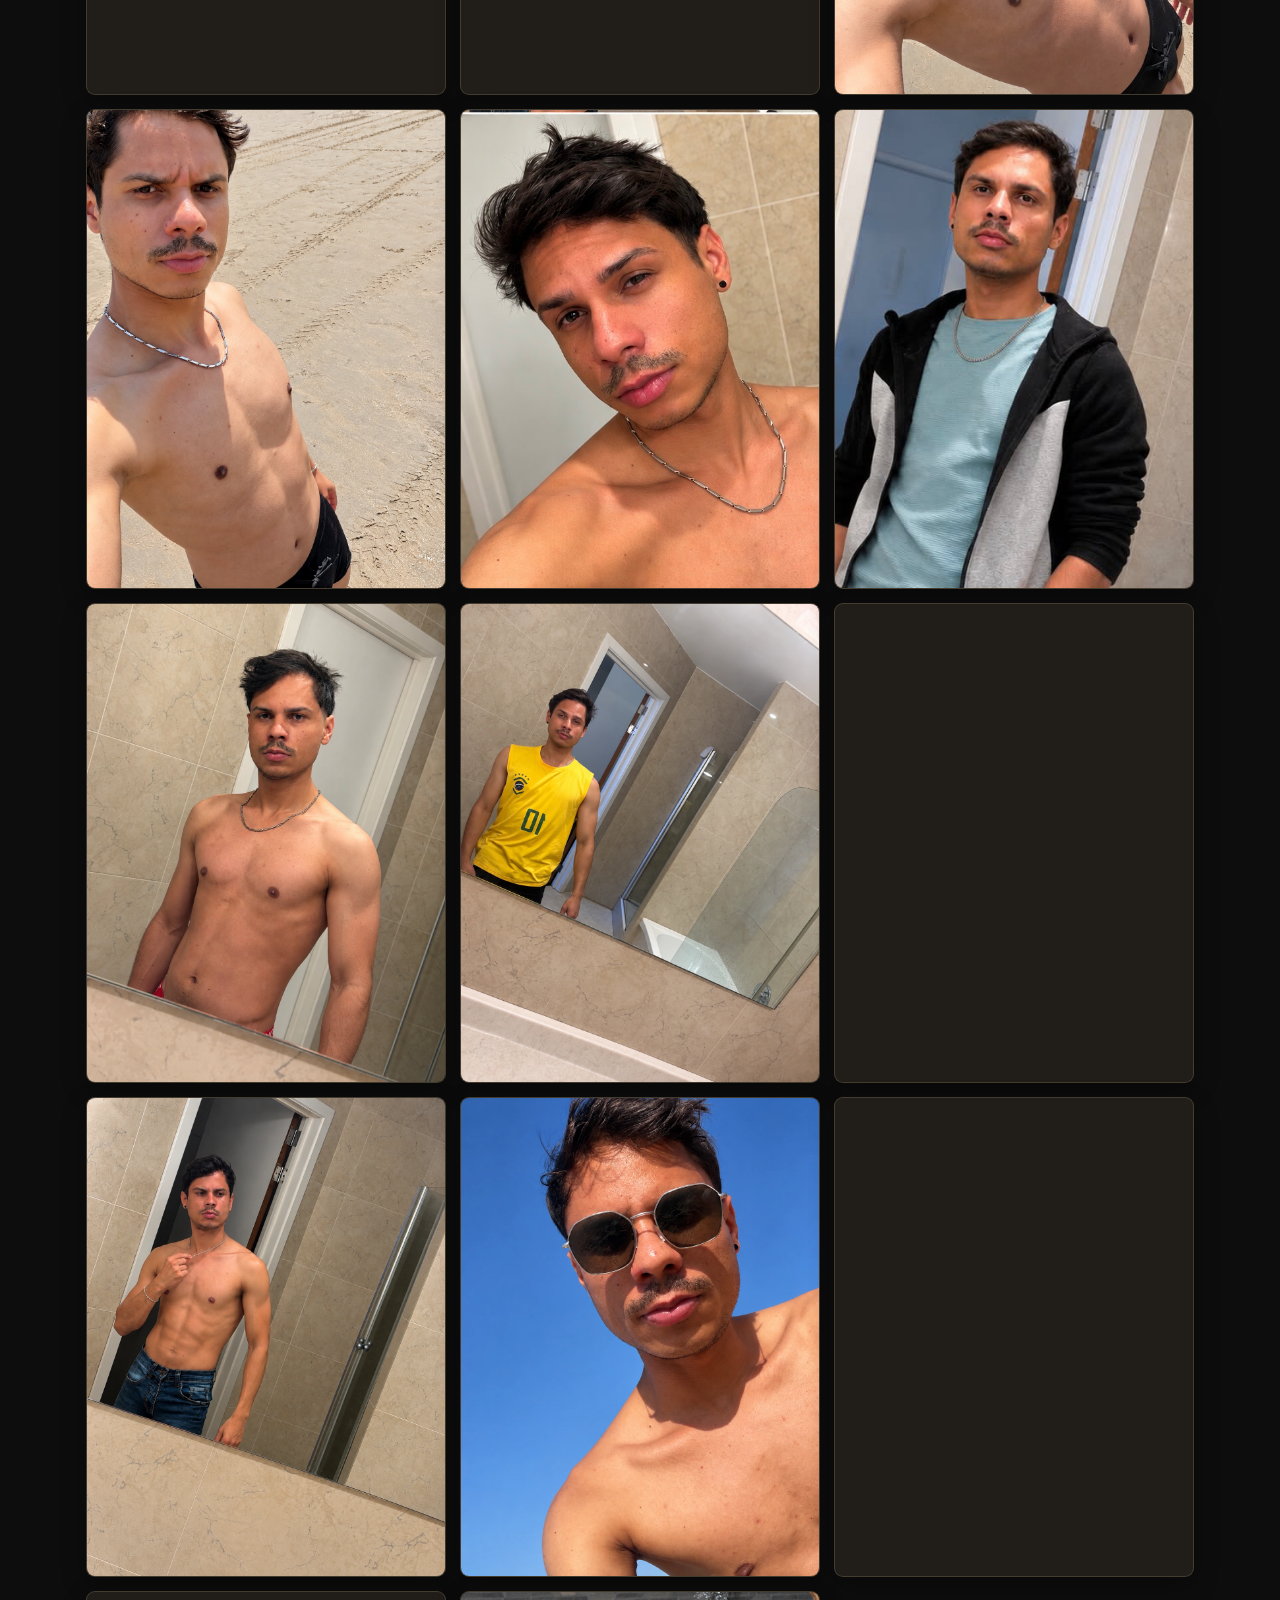
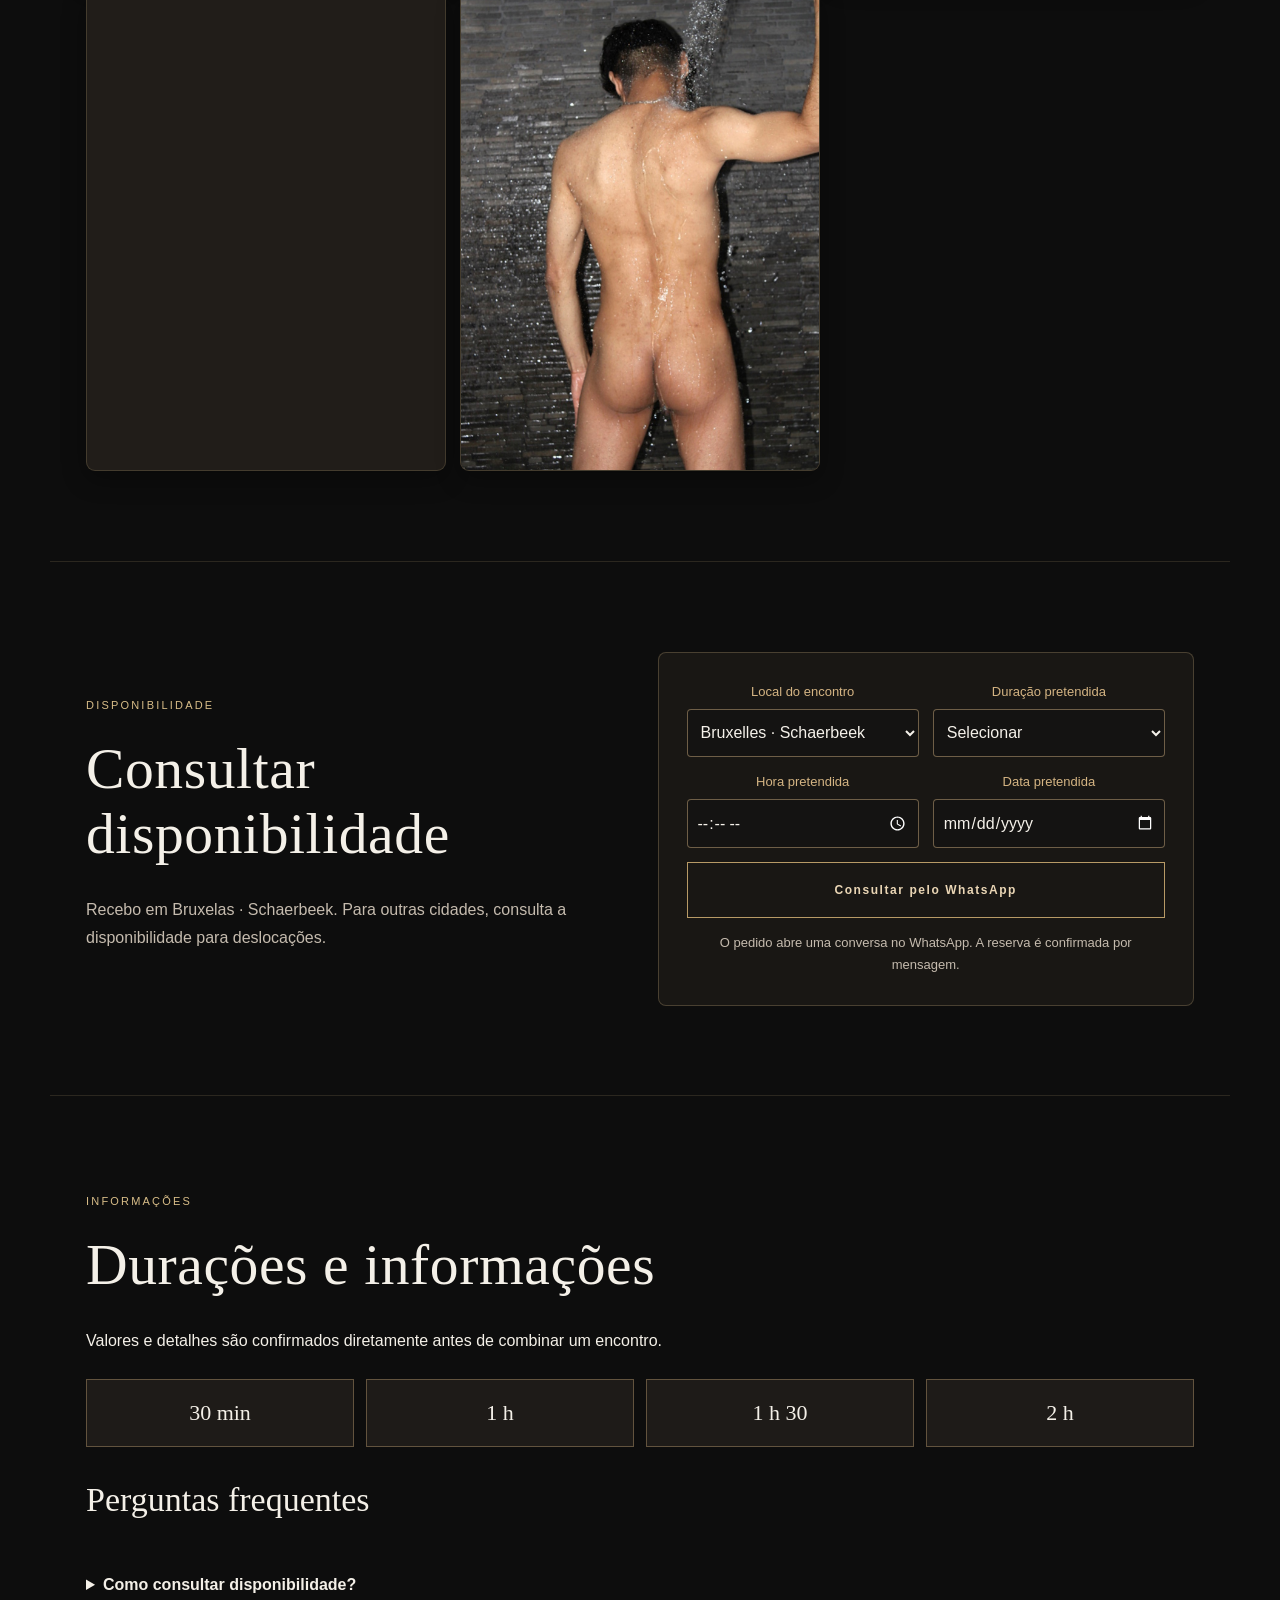
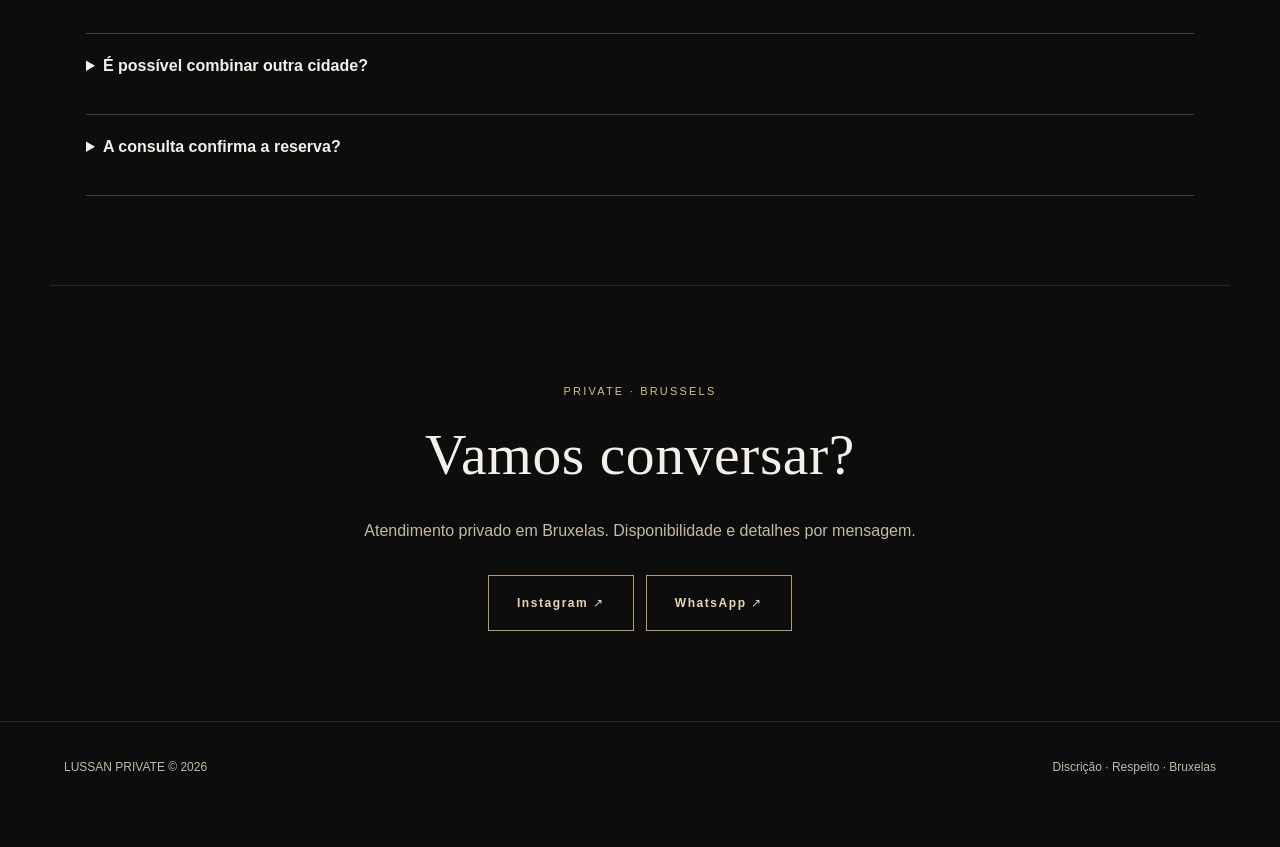
==== commit 204ca4b2: "Show eight existing gallery photos immediately below hero" ====
--- a/index.html
+++ b/index.html
@@ -16,6 +16,7 @@
   <link rel="stylesheet" href="room-editorial.css?v=1">
   <link rel="stylesheet" href="premium-ux.css?v=20261113">
   <link rel="stylesheet" href="phase2.css?v=20261113">
+  <link rel="stylesheet" href="home-gallery.css?v=20261113">
   <script src="script.js?v=solo" defer>
   </script>
   <script src="gallery-categories.js" defer>
@@ -56,6 +57,20 @@
     <div class="hero-editorial">
       <figure class="hero-editorial-main"><img src="assets/EB33C2BB-6E1F-49CD-A1A0-B8EEEB6FB77E.png" alt="Lussan em retrato com roupa preta" loading="eager" fetchpriority="high" decoding="async"></figure>
       <figure class="hero-editorial-secondary"><img src="assets/1CEA2811-5FD7-440C-8B07-E8BC427C681E.png" alt="Lussan com roupa preta e azul" loading="lazy" decoding="async"></figure>
+    </div>
+  </section>
+
+  <section class="home-photo-showcase" aria-label="Fotografias em destaque">
+    <div class="home-photo-head"><span class="eyebrow">LUSSAN PRIVATE</span><a href="#gallery" data-i="seeGallery">Ver fotografias</a></div>
+    <div class="home-photo-grid">
+      <a href="#gallery" aria-label="Ver galeria completa — fotografia 1"><img src="assets/lussan-galeria-novembro-01.webp" alt="Lussan sentado com luz dourada" loading="eager" decoding="async" fetchpriority="high"></a>
+      <a href="#gallery" aria-label="Ver galeria completa — fotografia 2"><img src="assets/lussan-galeria-novembro-02.webp" alt="Lussan sentado de frente" loading="eager" decoding="async"></a>
+      <a href="#gallery" aria-label="Ver galeria completa — fotografia 3"><img src="assets/lussan-galeria-novembro-03.webp" alt="Lussan com roupa desportiva preta e azul" loading="lazy" decoding="async"></a>
+      <a href="#gallery" aria-label="Ver galeria completa — fotografia 4"><img src="assets/lussan-galeria-novembro-04.webp" alt="Lussan em pé junto à cadeira" loading="lazy" decoding="async"></a>
+      <a href="#gallery" aria-label="Ver galeria completa — fotografia 5"><img src="assets/lussan-galeria-novembro-05.webp" alt="Lussan de costas junto ao quadro" loading="lazy" decoding="async"></a>
+      <a href="#gallery" aria-label="Ver galeria completa — fotografia 6"><img src="assets/lussan-galeria-novembro-06.webp" alt="Lussan de perfil com calções pretos" loading="lazy" decoding="async"></a>
+      <a href="#gallery" aria-label="Ver galeria completa — fotografia 7"><img src="https://raw.githubusercontent.com/lucianodeev/lussan/main/assets/lussan-editada-02-fundo-limpo.webp" alt="Fotografia 1 de Lussan" loading="lazy" decoding="async"></a>
+      <a href="#gallery" aria-label="Ver galeria completa — fotografia 8"><img src="https://raw.githubusercontent.com/lucianodeev/lussan/main/assets/lussan-editada-07.webp" alt="Fotografia 2 de Lussan" loading="lazy" decoding="async"></a>
     </div>
   </section>
   <section class="room-editorial section" aria-label="Ambiente ilustrativo">
--- a/phase2.css
+++ b/phase2.css
@@ -0,0 +1,2 @@
+/* Phase 2 progressive enhancements */
+.phase2-details{max-width:1180px}.phase2-prices{display:grid;grid-template-columns:repeat(4,minmax(0,1fr));gap:12px;margin:24px 0 34px}.phase2-prices>div{border:1px solid #c8a87966;background:#1e1b18;text-align:center;padding:20px 8px;font:22px Georgia,serif}.phase2-details h3{font:clamp(24px,3vw,34px) Georgia,serif}.phase2-details details{border-bottom:1px solid #c8a87955;padding:18px 0}.phase2-details summary{cursor:pointer;font-weight:600;min-height:44px}.phase2-details details p{color:#c9c0b3}.booking-field input,.booking-field select{min-height:48px;width:100%}.gallery-grid a[hidden]{display:none!important}.phase2-lightbox{position:fixed;inset:0;z-index:100;background:rgba(8,7,6,.96);display:grid;place-items:center;padding:64px 14px 30px}.phase2-lightbox[hidden]{display:none!important}.phase2-lightbox img{max-width:100%;max-height:calc(100dvh - 110px);object-fit:contain}.phase2-lightbox button{position:absolute;z-index:1;min-width:44px;min-height:44px}.phase2-close{top:12px;right:16px}.phase2-prev{left:12px;top:50%}.phase2-next{right:12px;top:50%}@media(max-width:600px){.phase2-prices{grid-template-columns:repeat(2,minmax(0,1fr))}.phase2-lightbox{padding-inline:5px}}
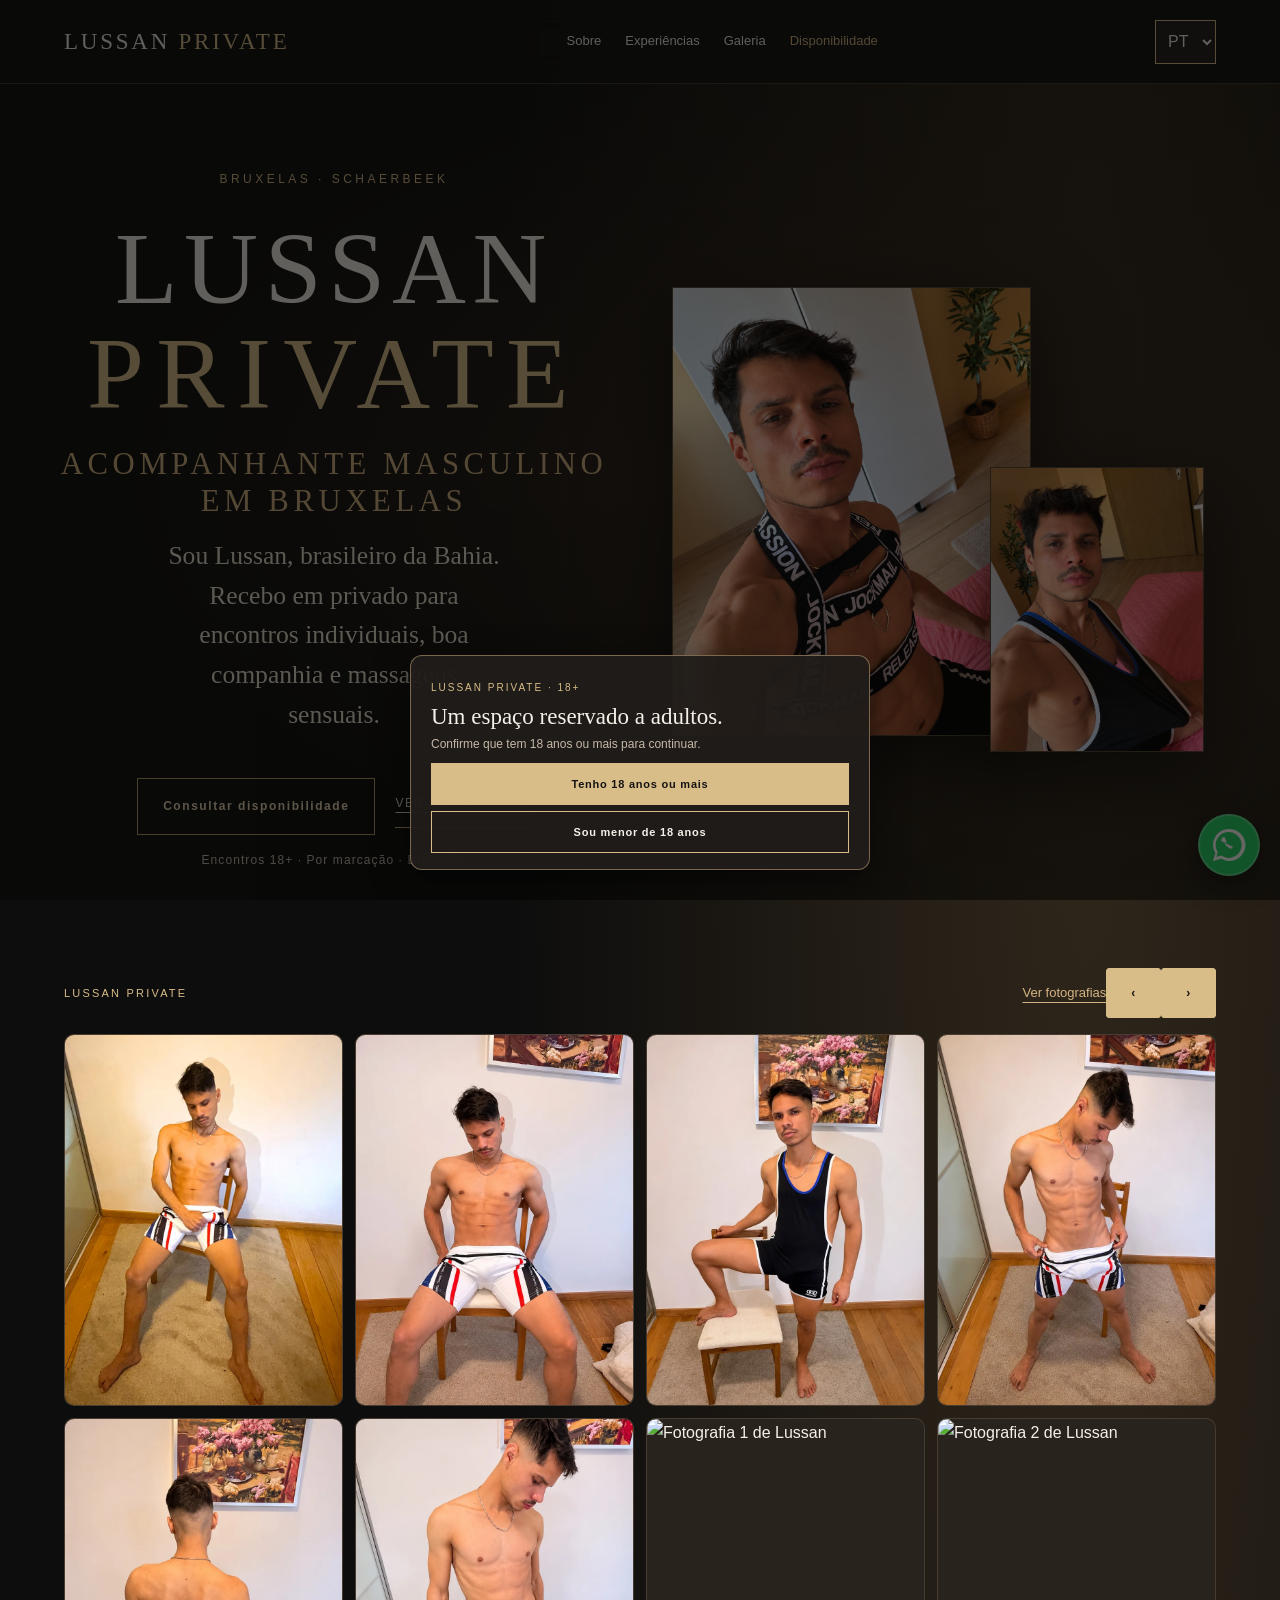
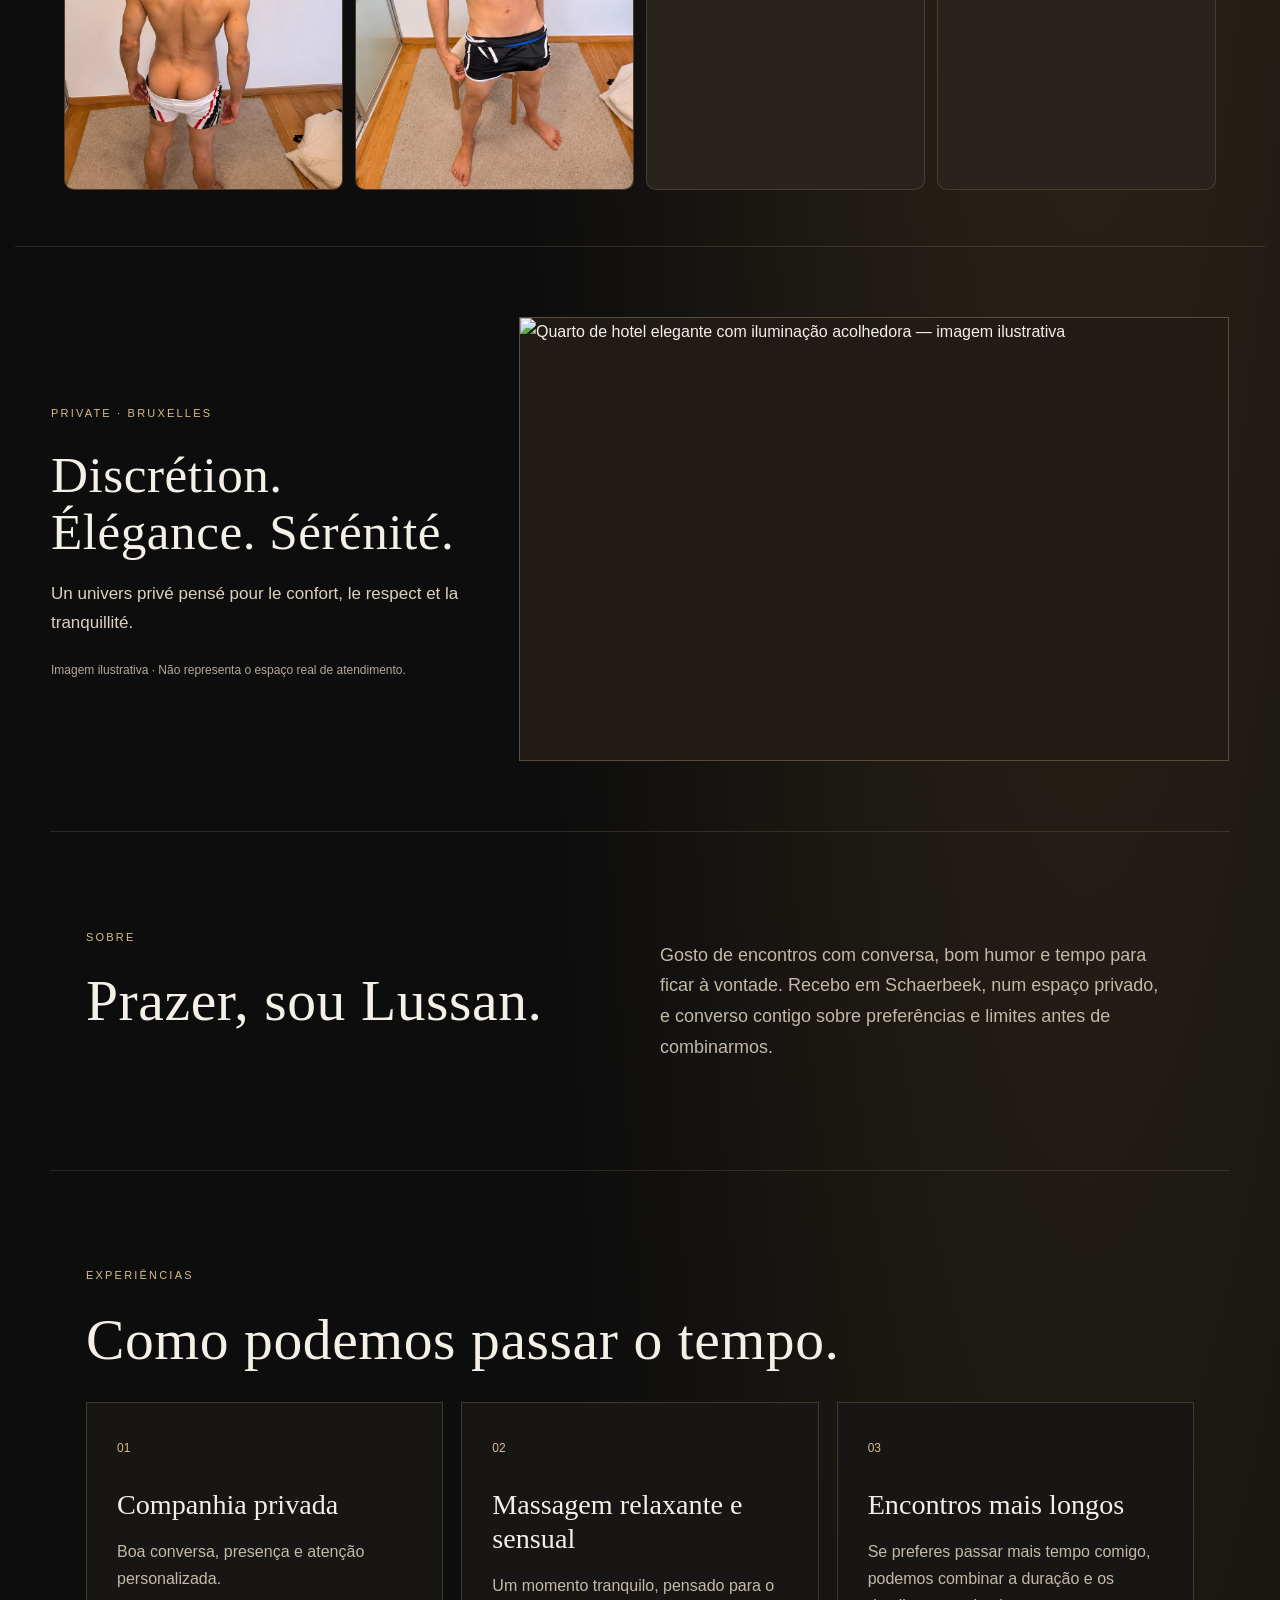
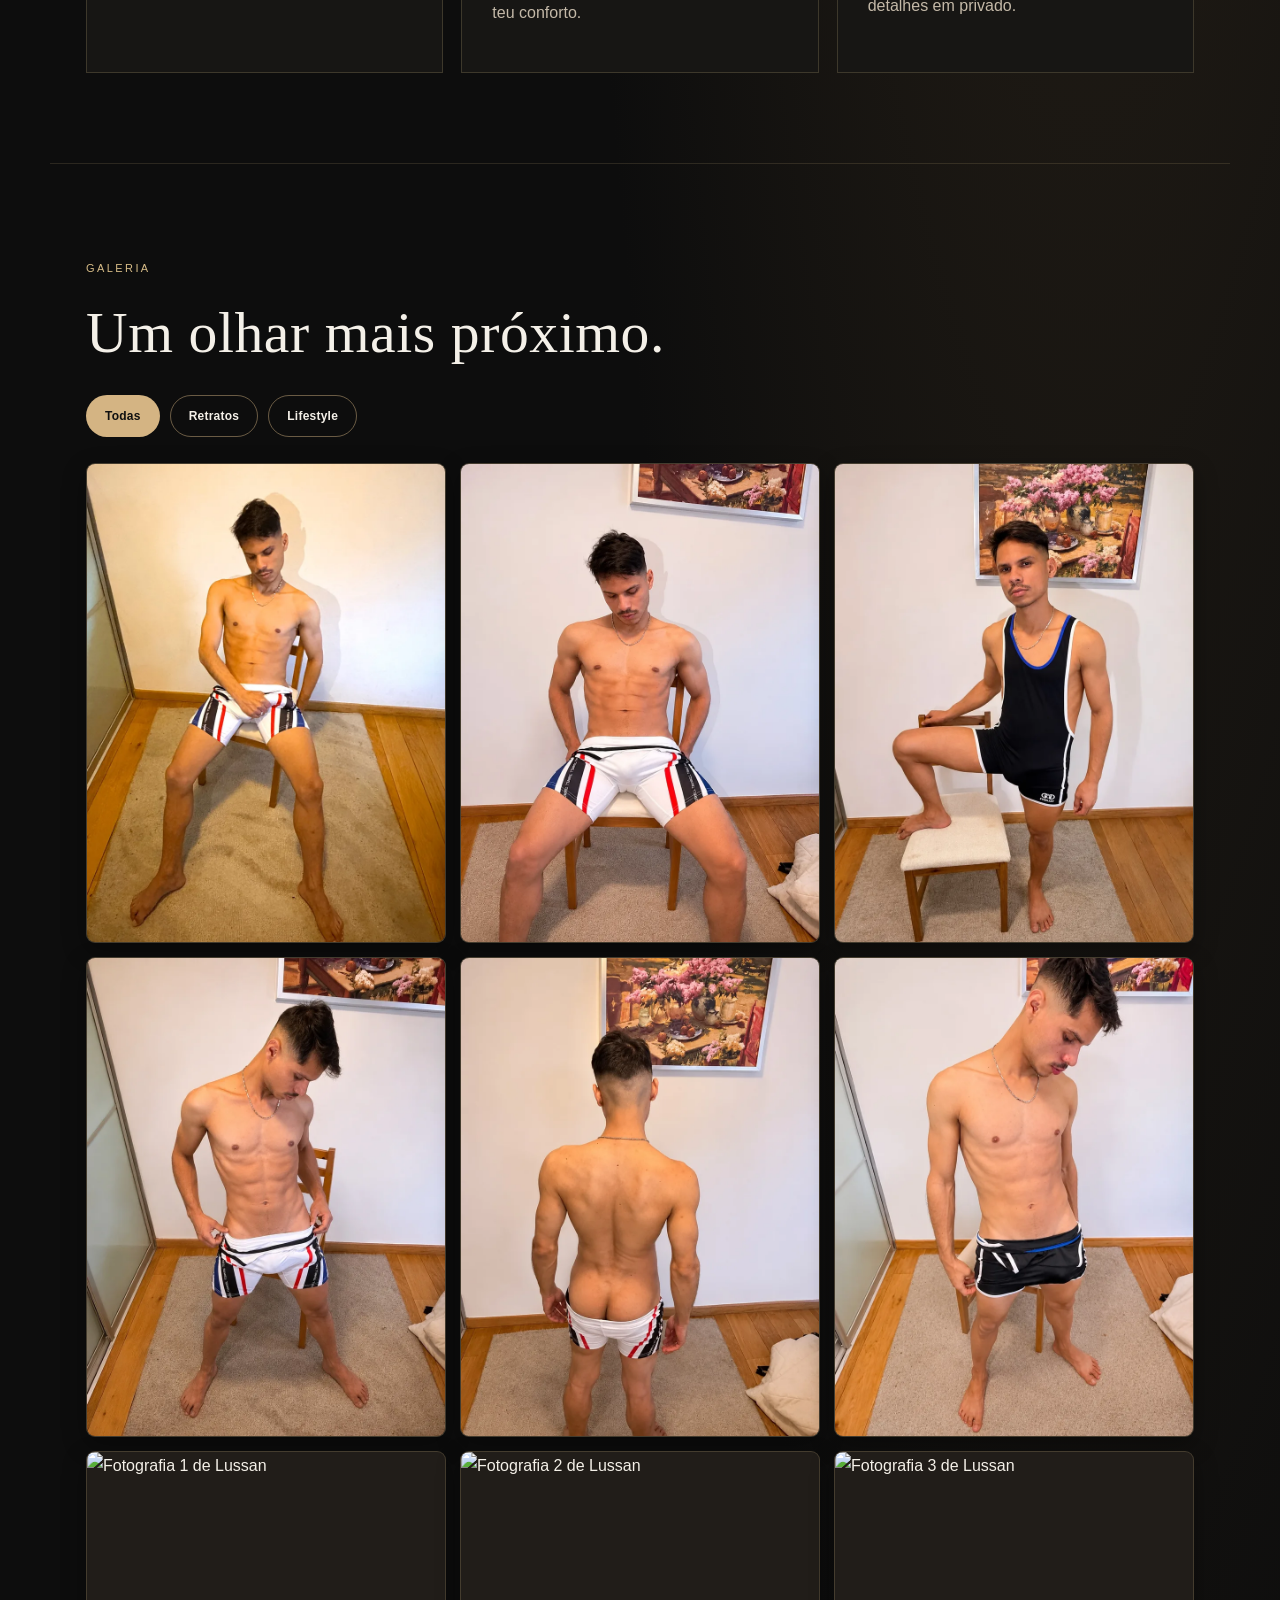
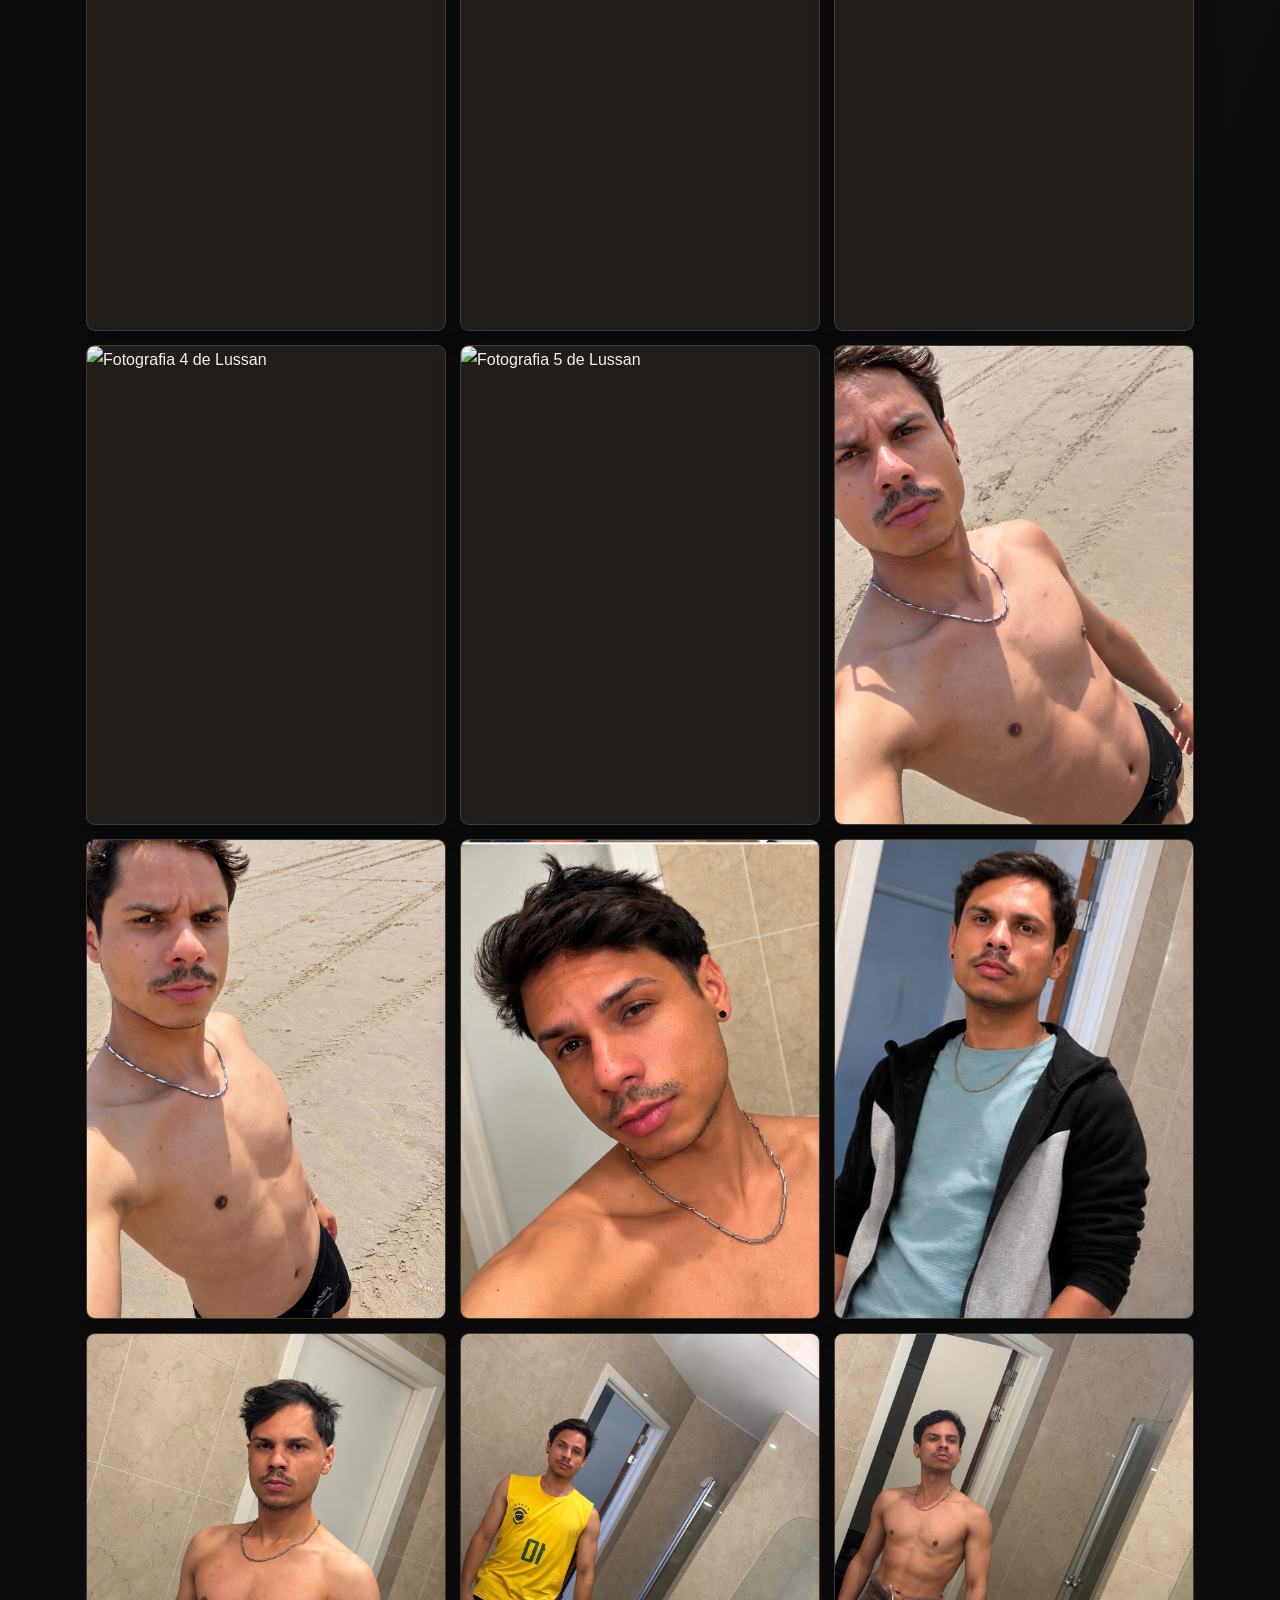
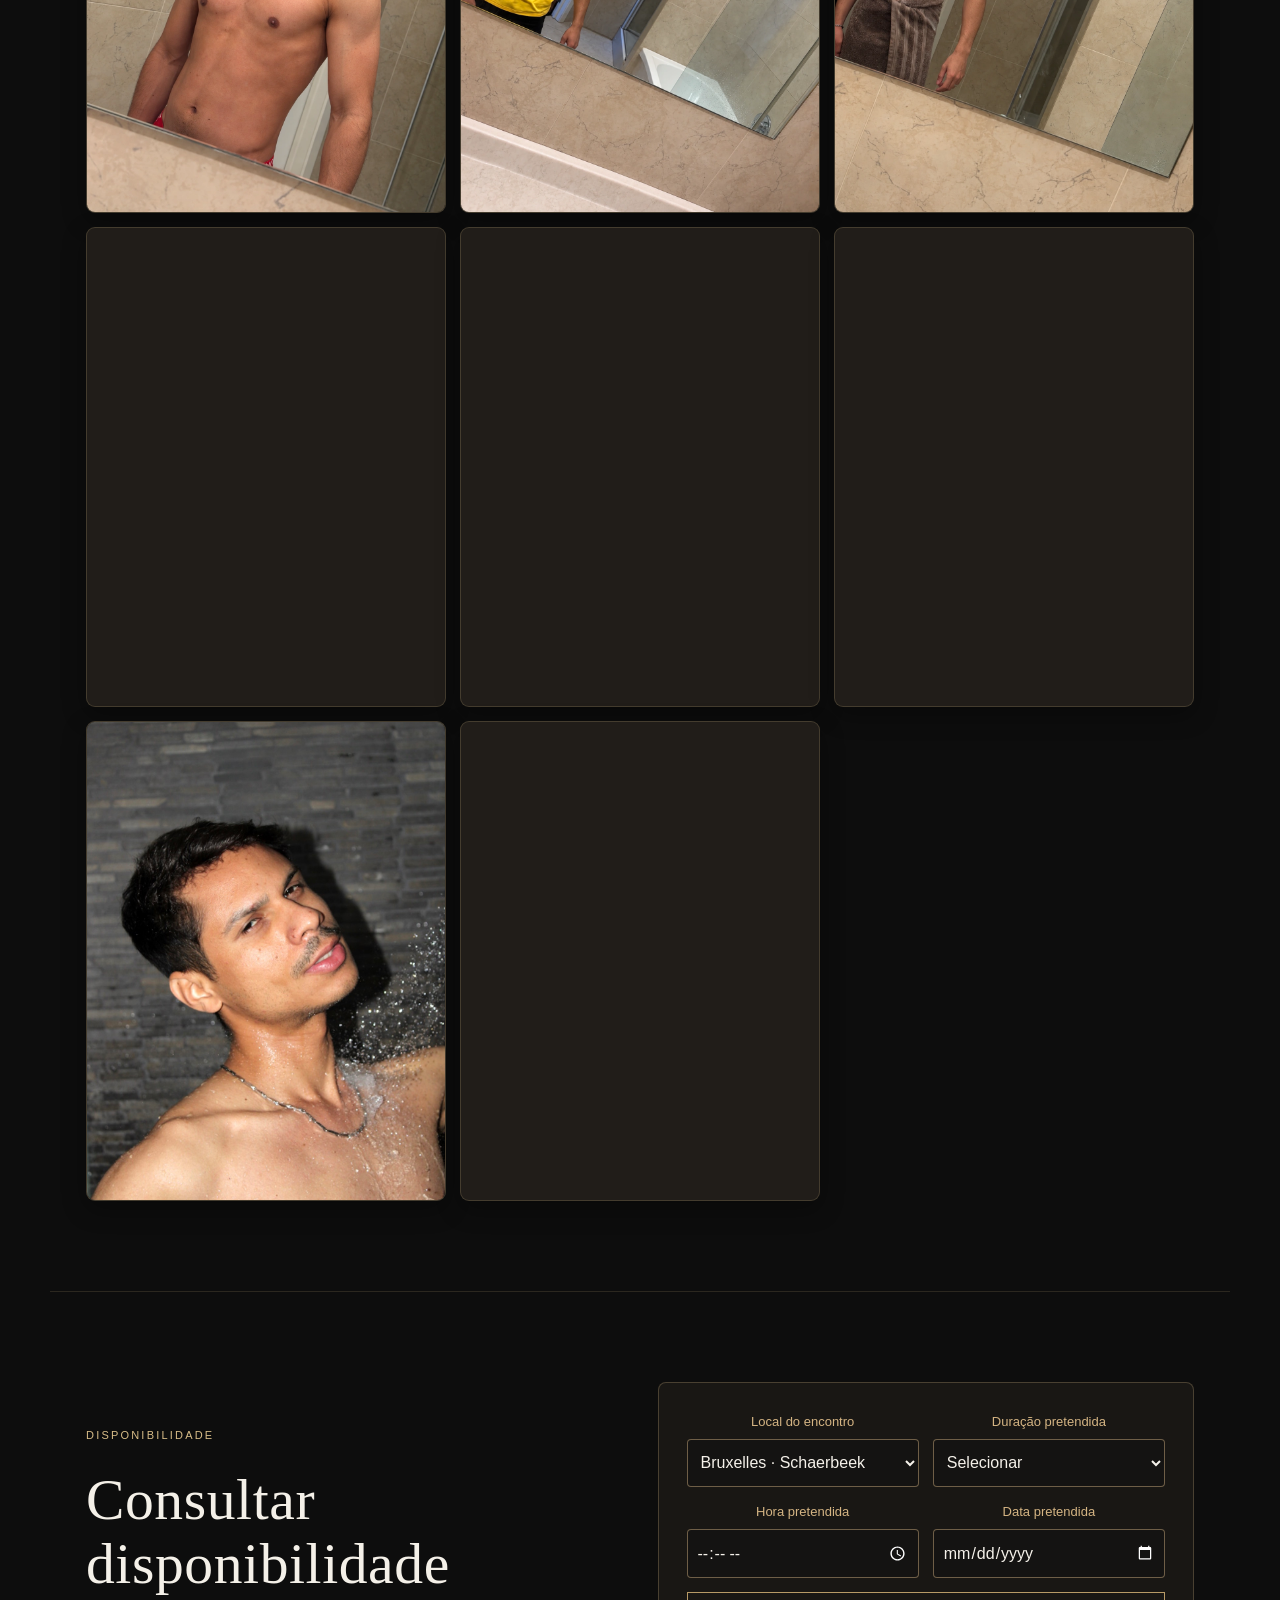
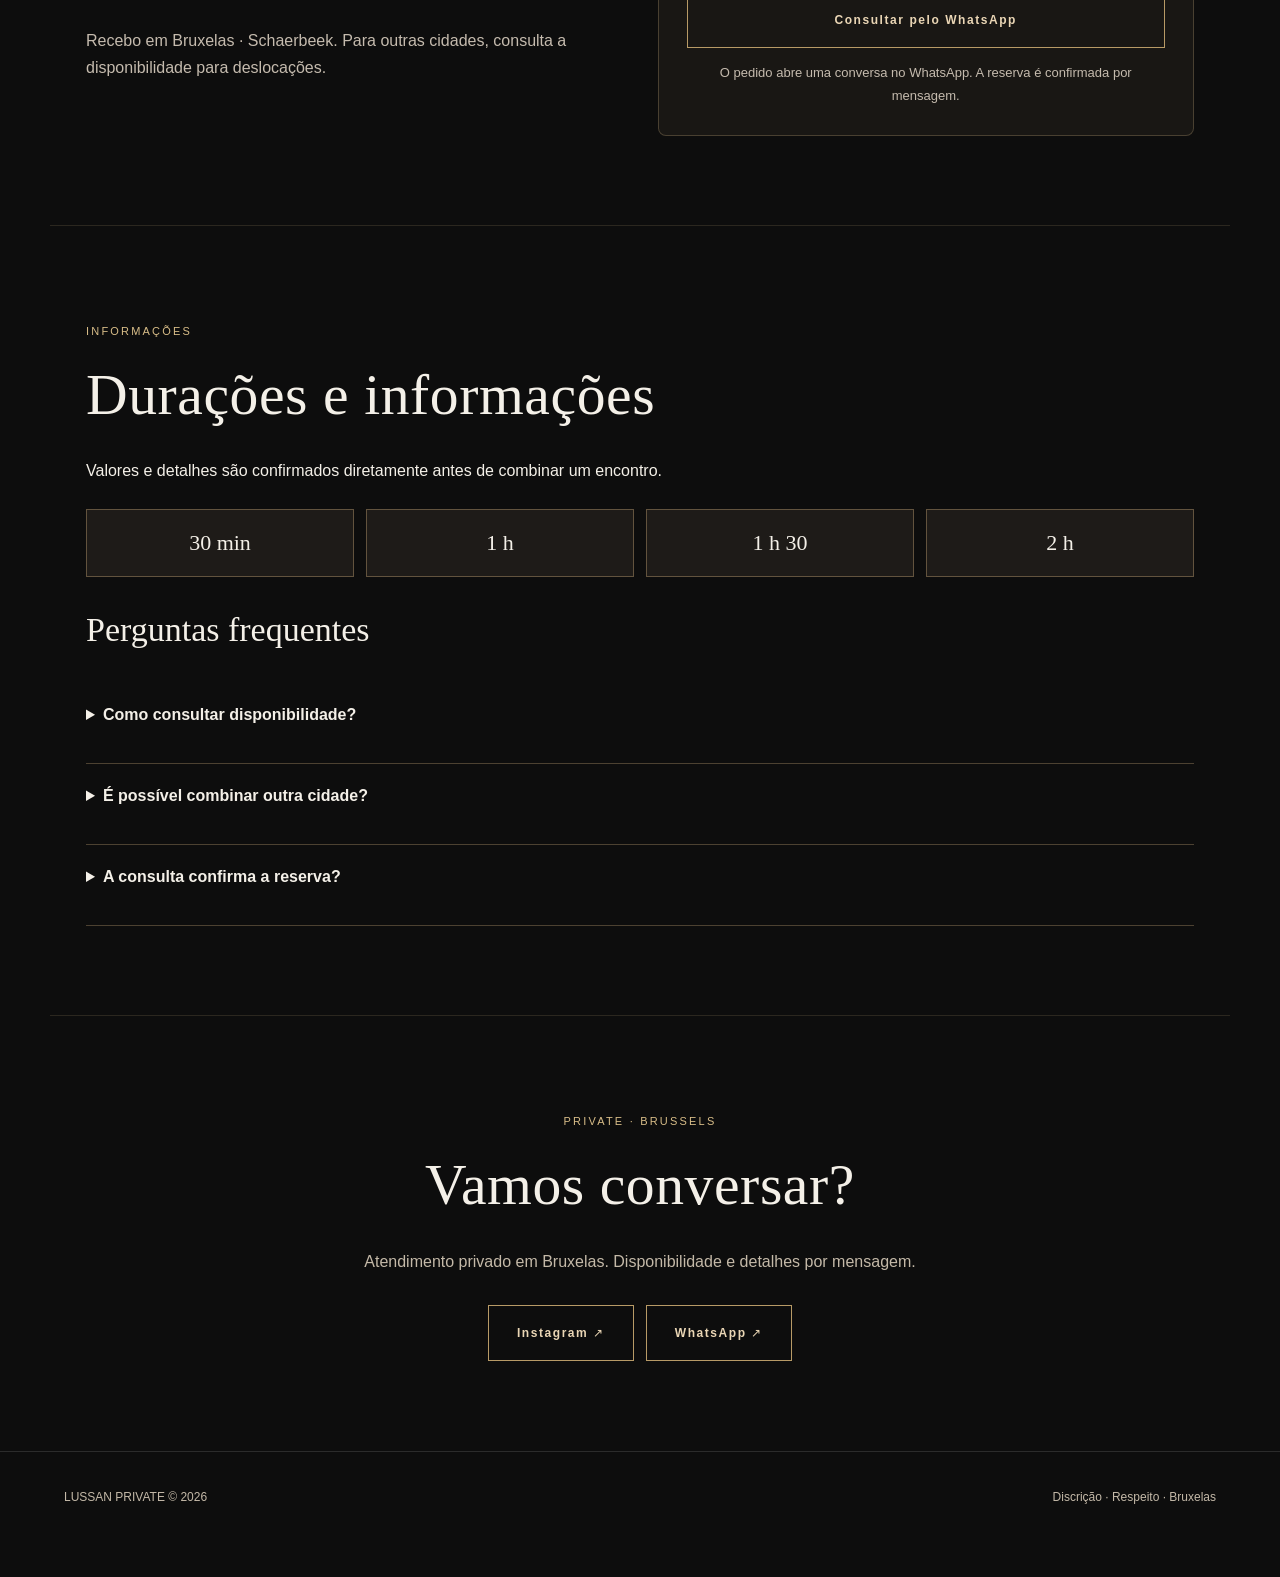
==== commit f93896fc: "Add accessible gallery carousel controls" ====
--- a/index.html
+++ b/index.html
@@ -16,12 +16,13 @@
   <link rel="stylesheet" href="room-editorial.css?v=1">
   <link rel="stylesheet" href="premium-ux.css?v=20261113">
   <link rel="stylesheet" href="phase2.css?v=20261113">
-  <link rel="stylesheet" href="home-gallery.css?v=20261113">
+  <link rel="stylesheet" href="home-gallery.css?v=carousel1">
   <script src="script.js?v=solo" defer>
   </script>
   <script src="gallery-categories.js" defer>
   </script>
   <script src="phase2-gallery.js?v=20261113" defer></script>
+  <script src="home-carousel.js?v=1" defer></script>
   <script src="availability.js?v=phase2" defer>
   </script>
 </head>
@@ -61,8 +62,8 @@
   </section>
 
   <section class="home-photo-showcase" aria-label="Fotografias em destaque">
-    <div class="home-photo-head"><span class="eyebrow">LUSSAN PRIVATE</span><a href="#gallery" data-i="seeGallery">Ver fotografias</a></div>
-    <div class="home-photo-grid">
+    <div class="home-photo-head"><span class="eyebrow">LUSSAN PRIVATE</span><div class="home-photo-controls"><a href="#gallery" data-i="seeGallery">Ver fotografias</a><button type="button" class="home-photo-prev" aria-label="Fotografia anterior">‹</button><button type="button" class="home-photo-next" aria-label="Próxima fotografia">›</button></div></div>
+    <div class="home-photo-grid" role="region" aria-roledescription="carousel" aria-label="Fotografias de Lussan" tabindex="0">
       <a href="#gallery" aria-label="Ver galeria completa — fotografia 1"><img src="assets/lussan-galeria-novembro-01.webp" alt="Lussan sentado com luz dourada" loading="eager" decoding="async" fetchpriority="high"></a>
       <a href="#gallery" aria-label="Ver galeria completa — fotografia 2"><img src="assets/lussan-galeria-novembro-02.webp" alt="Lussan sentado de frente" loading="eager" decoding="async"></a>
       <a href="#gallery" aria-label="Ver galeria completa — fotografia 3"><img src="assets/lussan-galeria-novembro-03.webp" alt="Lussan com roupa desportiva preta e azul" loading="lazy" decoding="async"></a>
--- a/home-gallery.css
+++ b/home-gallery.css
@@ -0,0 +1,2 @@
+/* Featured gallery directly below the opening hero */
+.home-photo-showcase{max-width:1300px;margin:0 auto;padding:8px 5% 56px}.home-photo-head{display:flex;justify-content:space-between;align-items:center;gap:16px;margin-bottom:16px}.home-photo-head a{font-size:13px;color:#d4b483;text-decoration:underline;text-underline-offset:5px;min-height:44px;display:inline-flex;align-items:center}.home-photo-grid{display:grid;grid-template-columns:repeat(4,minmax(0,1fr));gap:12px}.home-photo-grid a{display:block;overflow:hidden;border-radius:10px;aspect-ratio:3/4;background:#29231e;border:1px solid #c8a87930}.home-photo-grid img{width:100%;height:100%;object-fit:cover;display:block;transition:transform .3s ease}.home-photo-grid a:hover img{transform:scale(1.035)}.home-photo-grid a:focus-visible{outline:3px solid #d4b483;outline-offset:3px}@media(max-width:760px){.home-photo-showcase{padding:8px 5% 38px}.home-photo-grid{grid-template-columns:repeat(3,minmax(0,1fr));gap:7px}.home-photo-grid a{border-radius:7px}.home-photo-grid a:nth-child(n+7){display:none}}@media(prefers-reduced-motion:reduce){.home-photo-grid img{transition:none}}
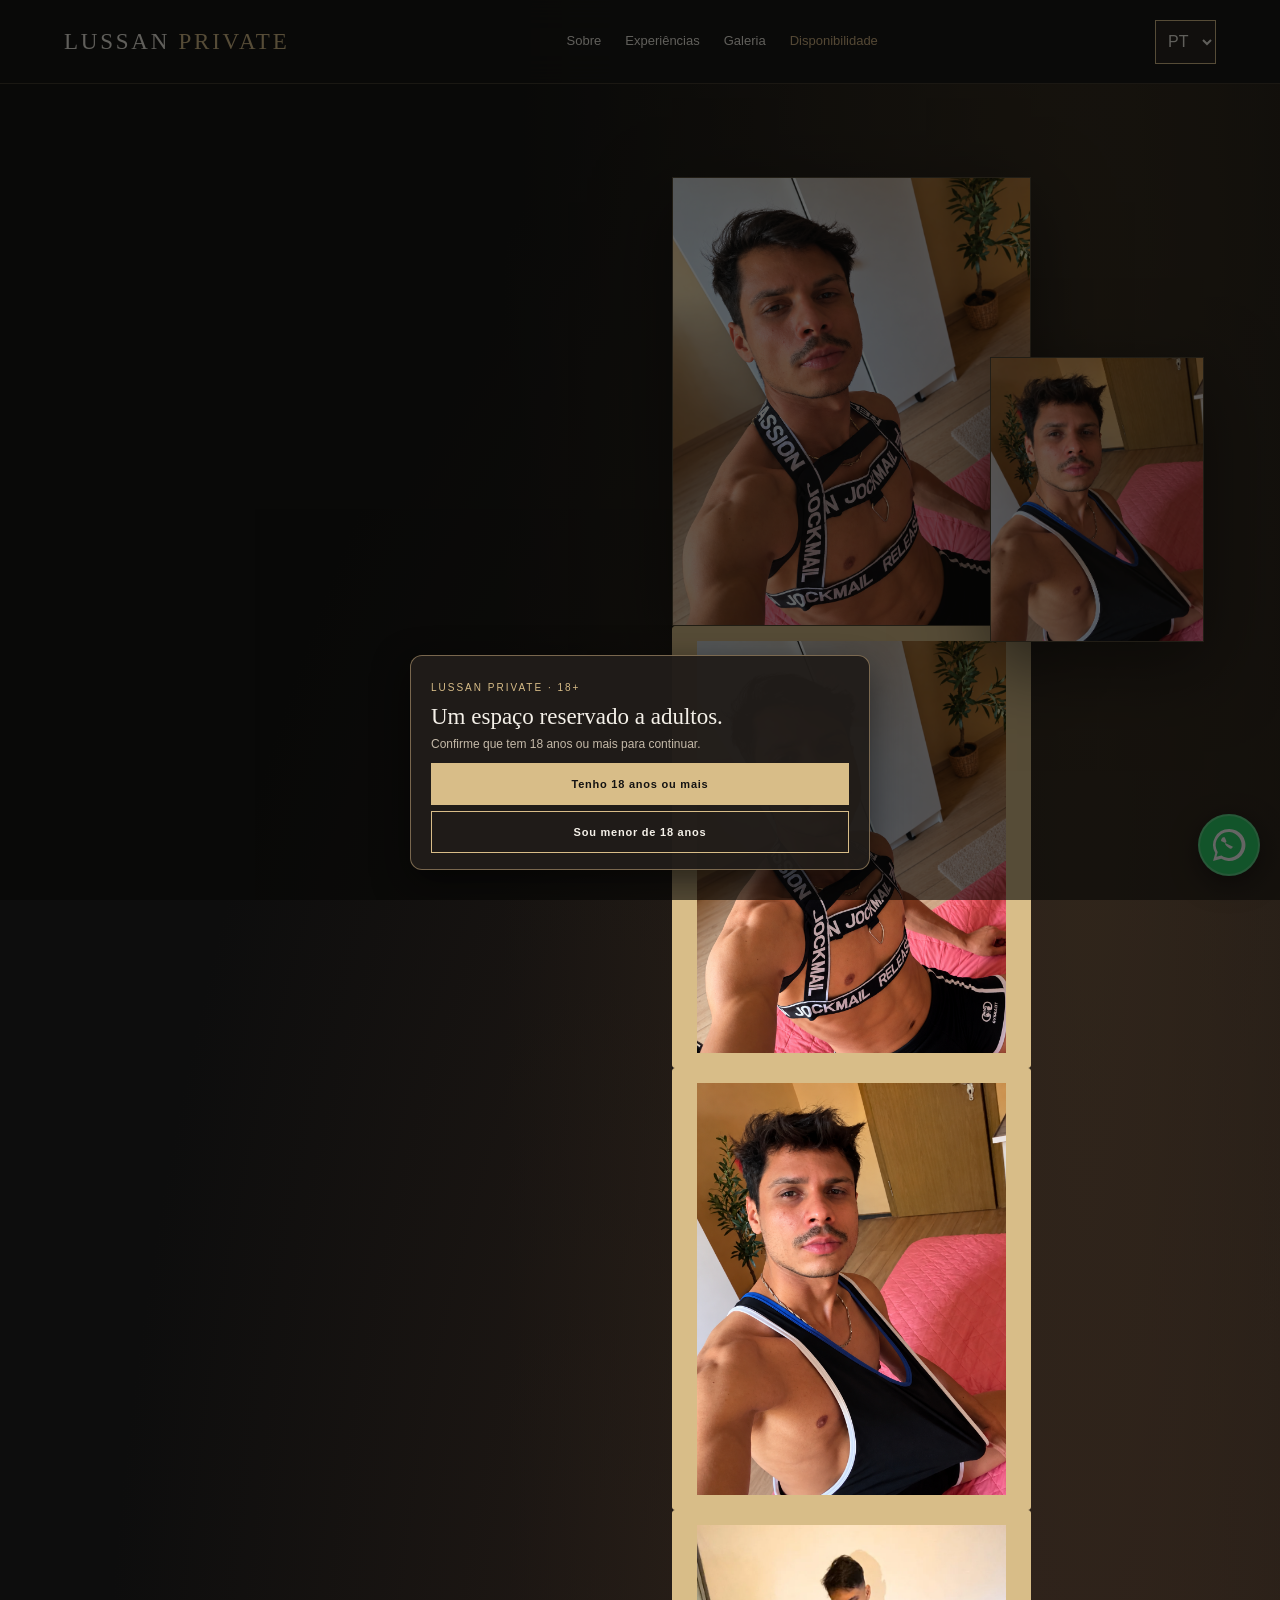
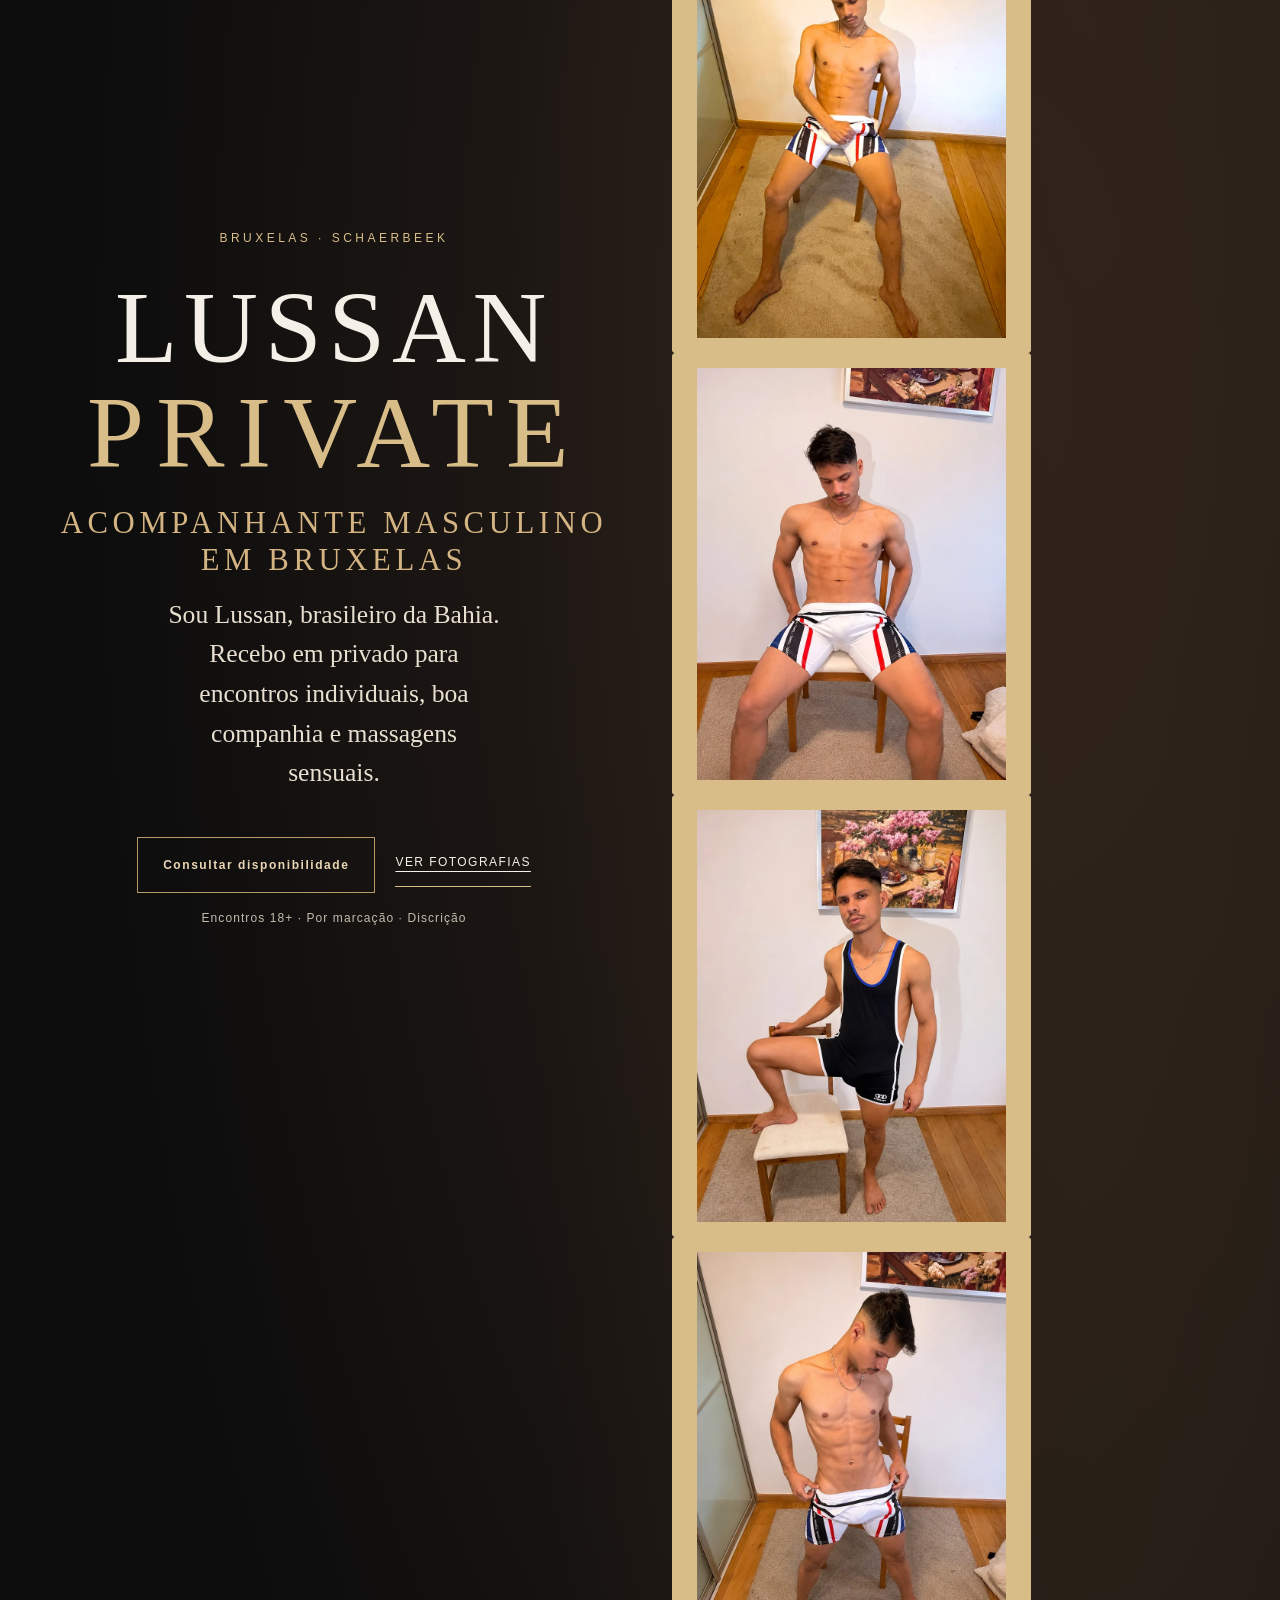
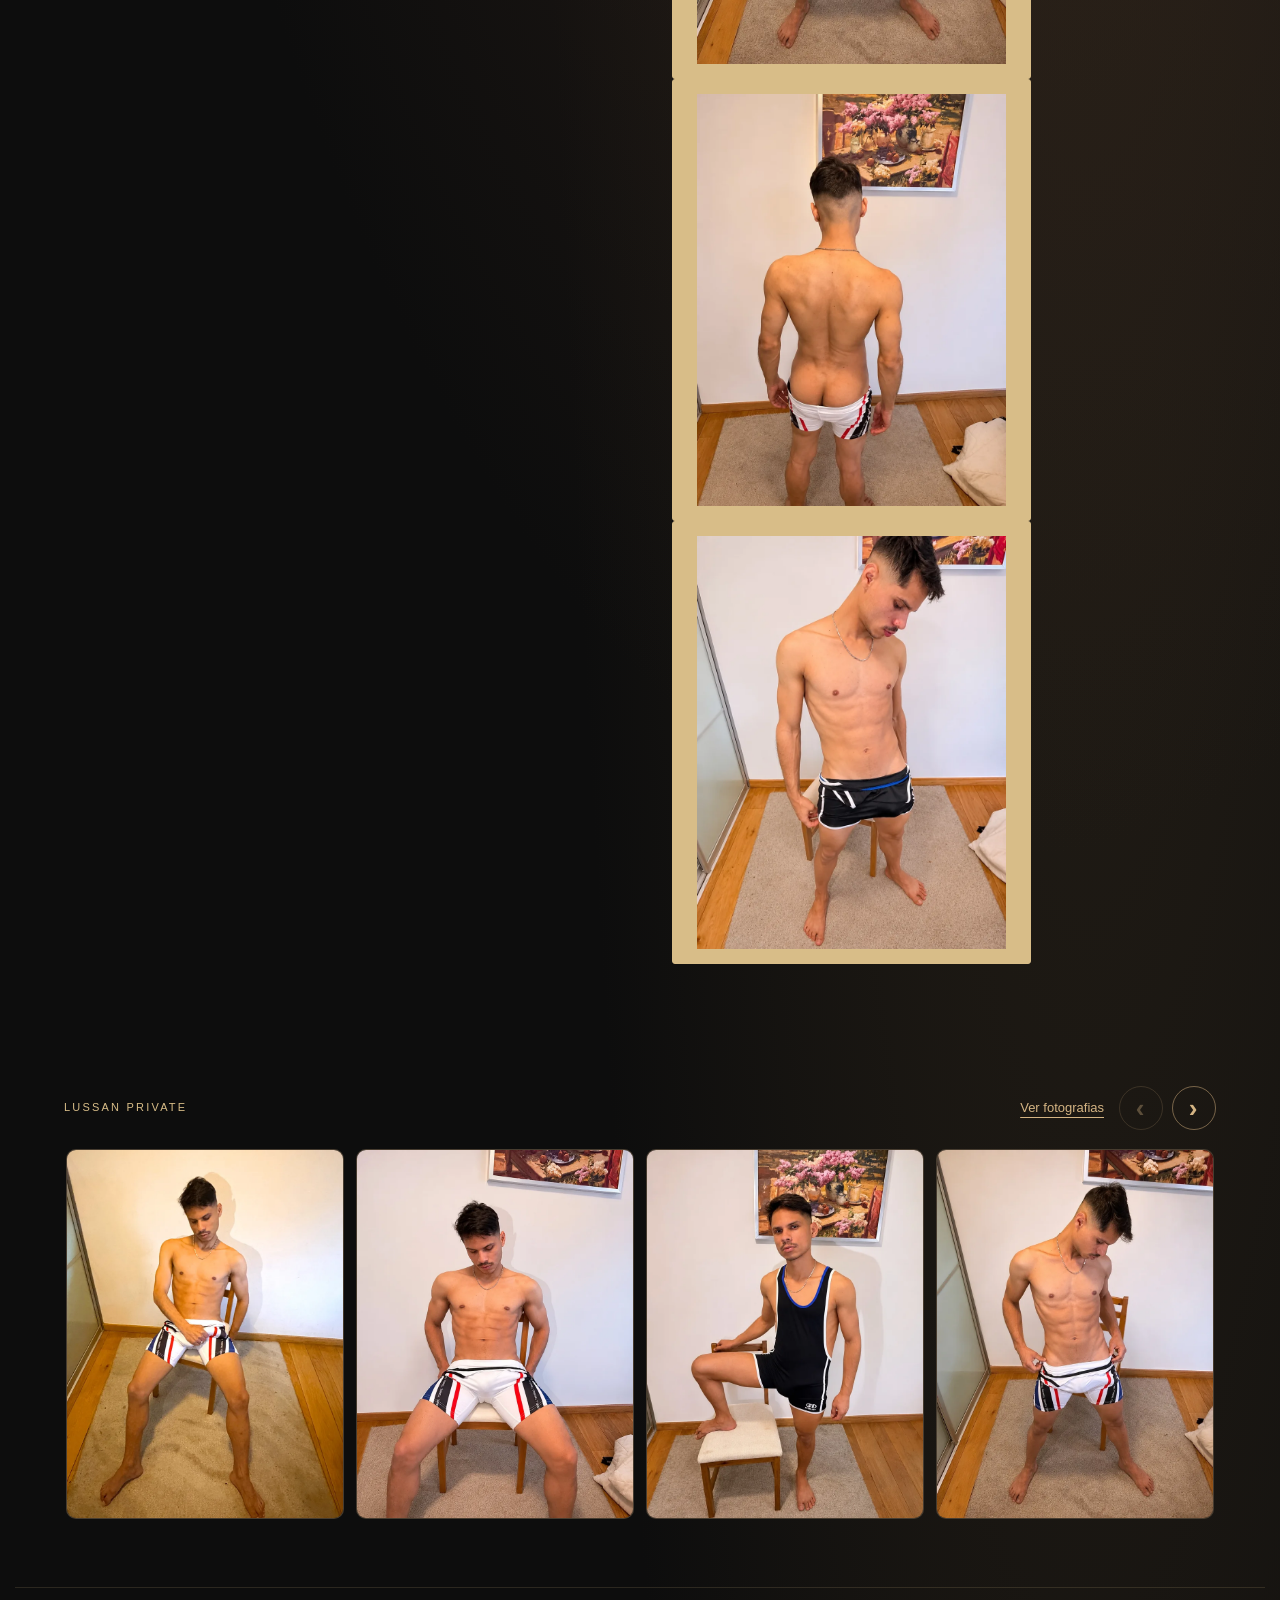
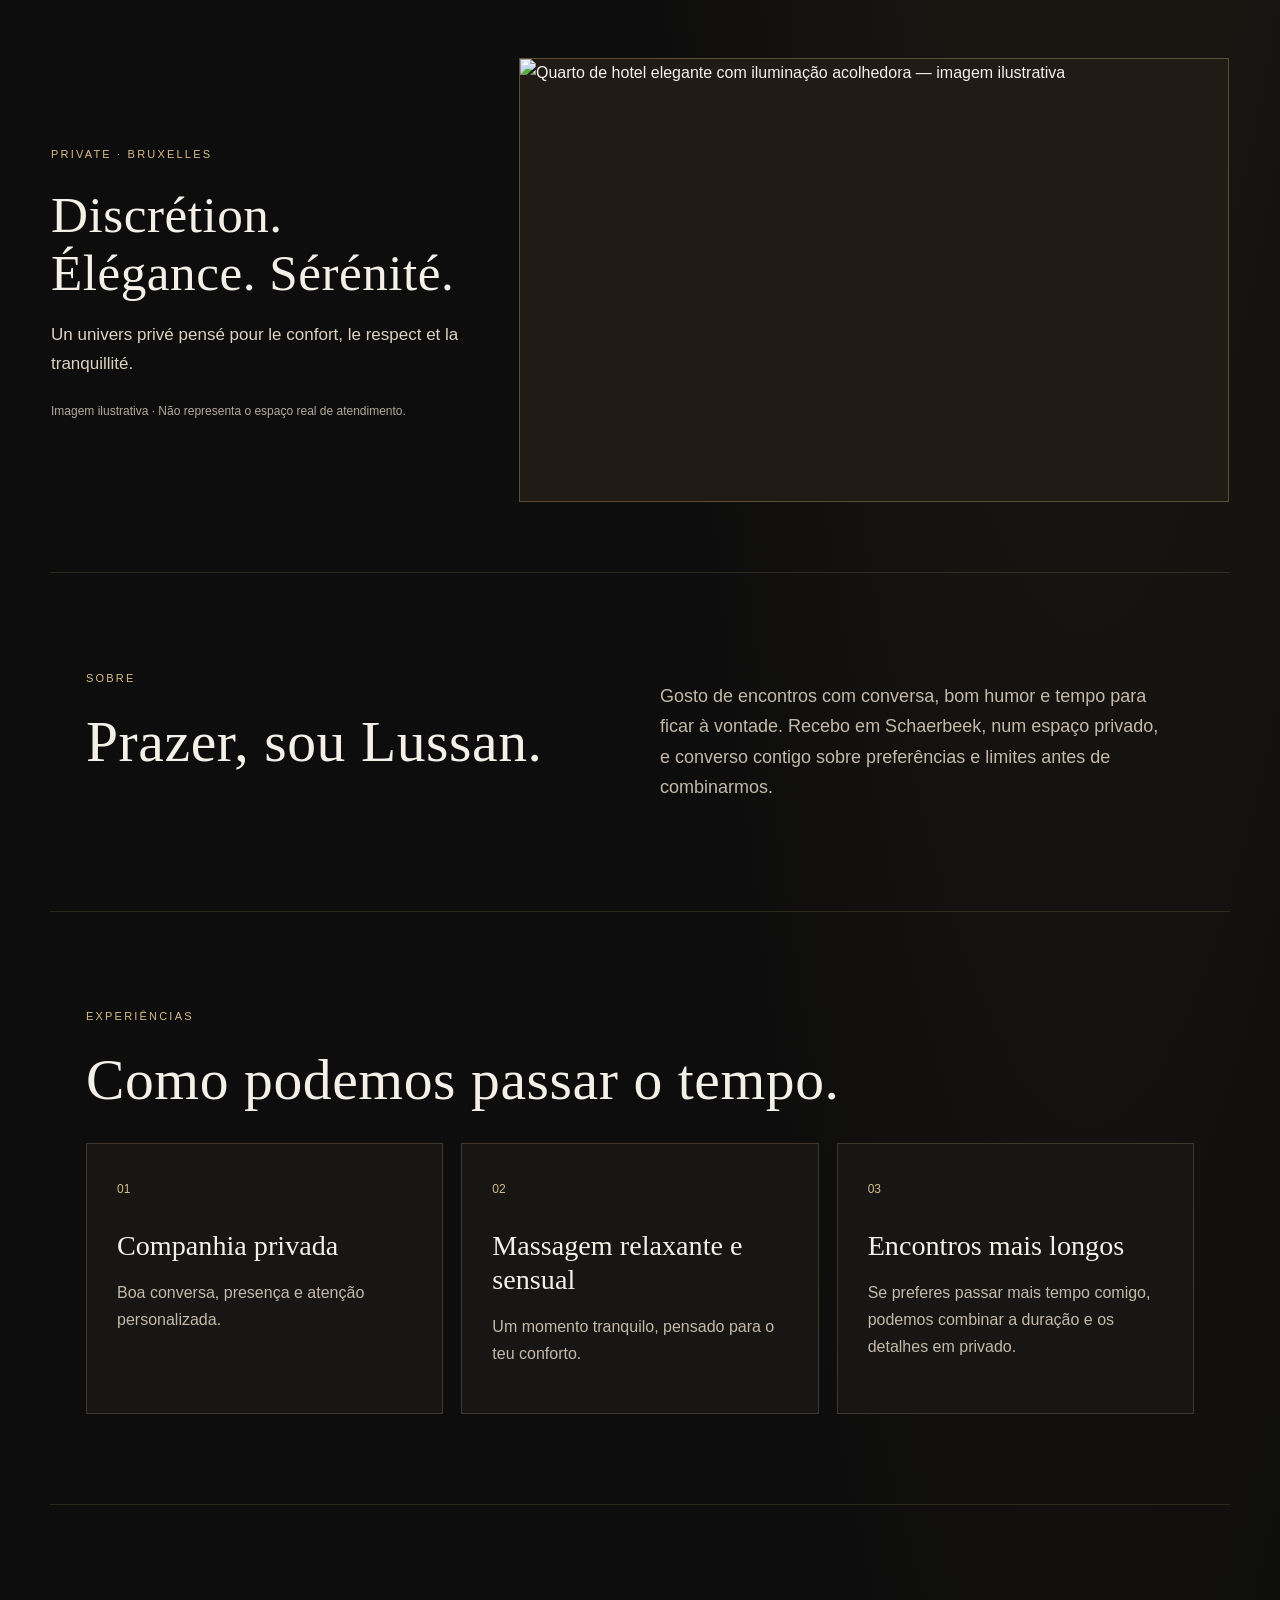
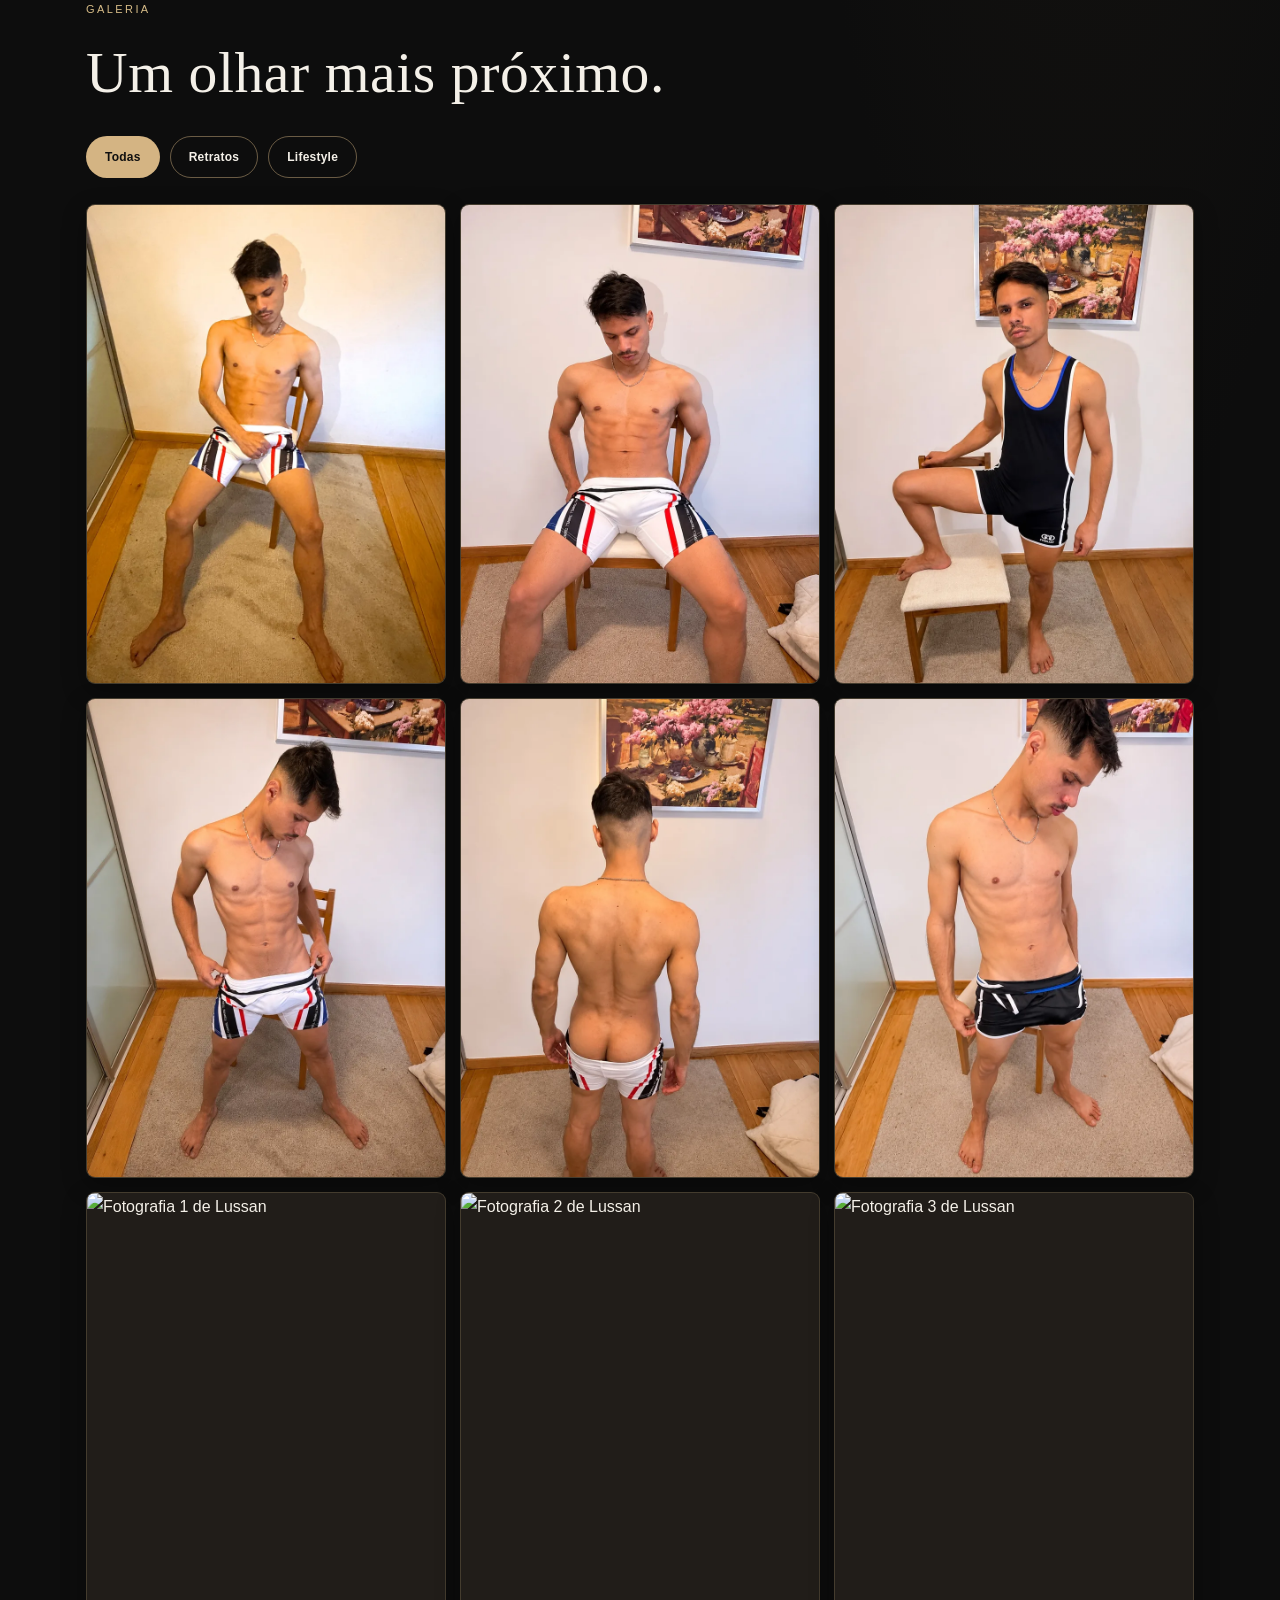
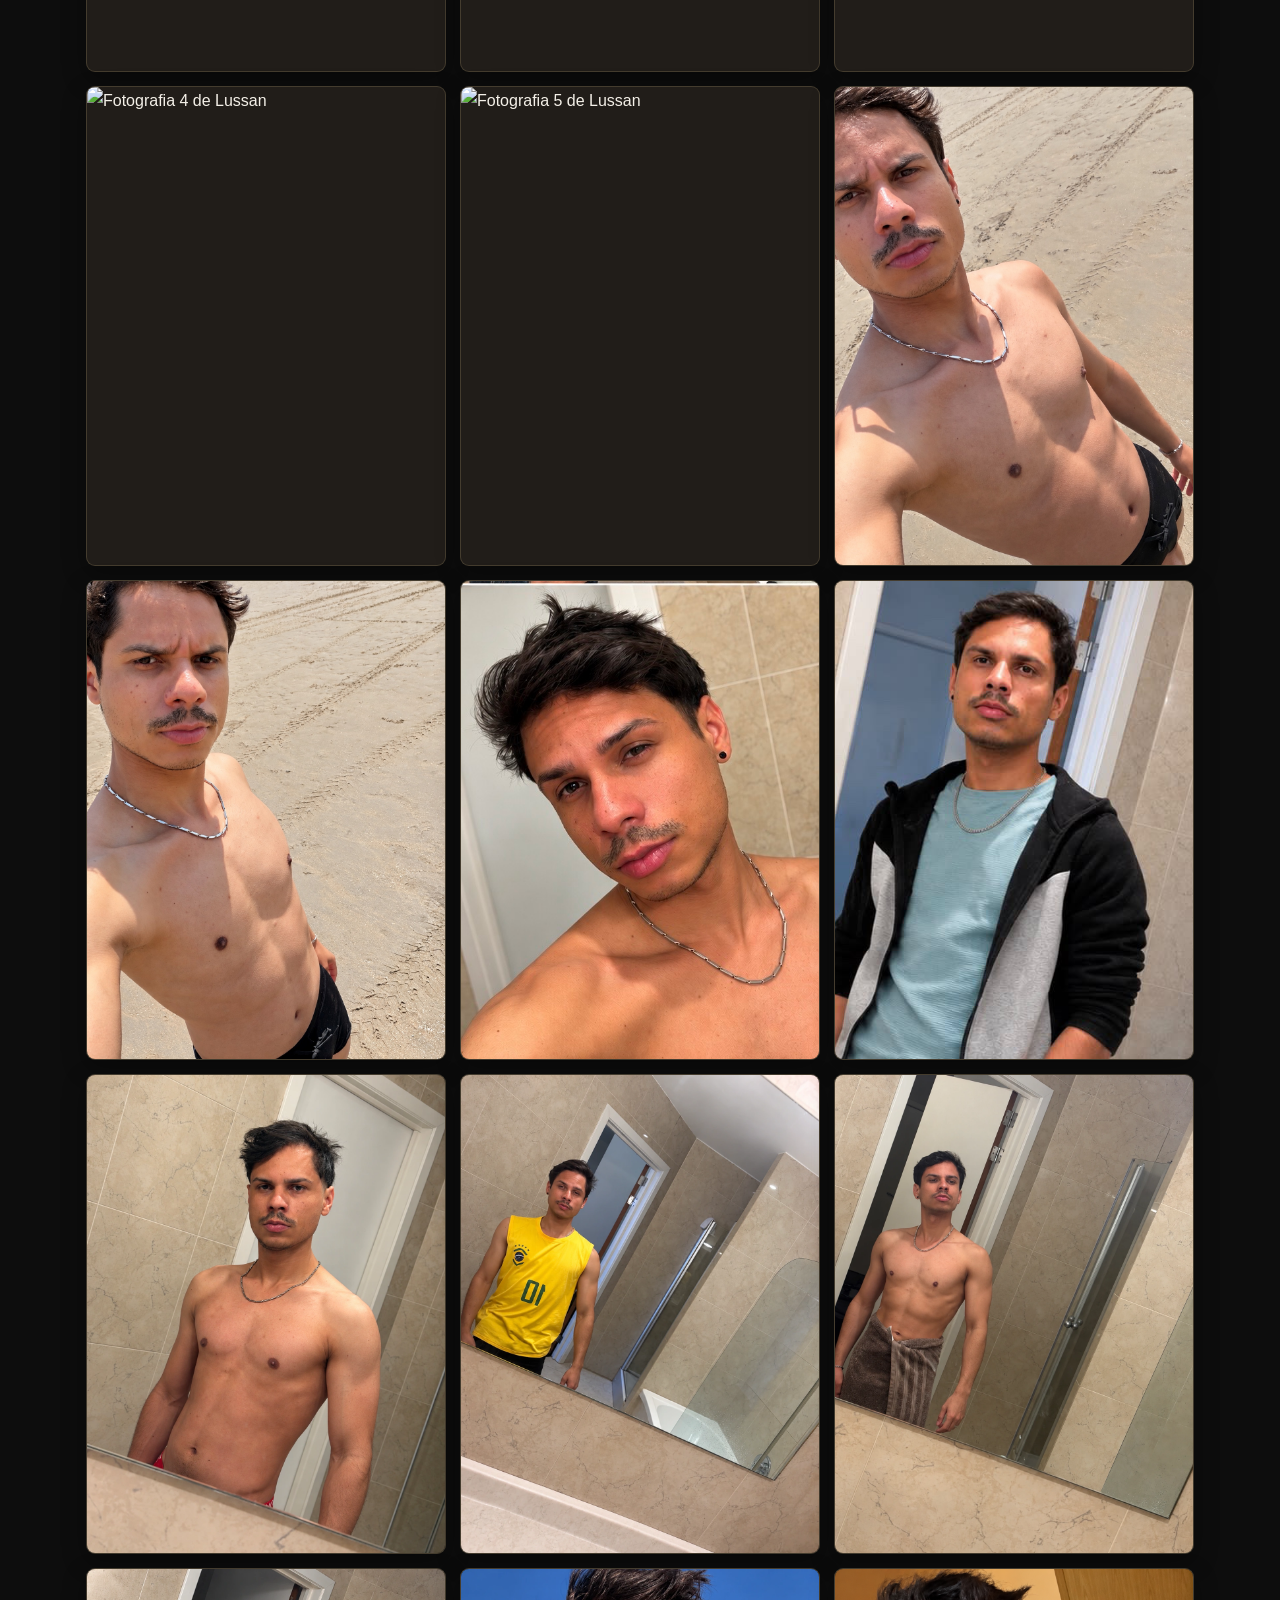
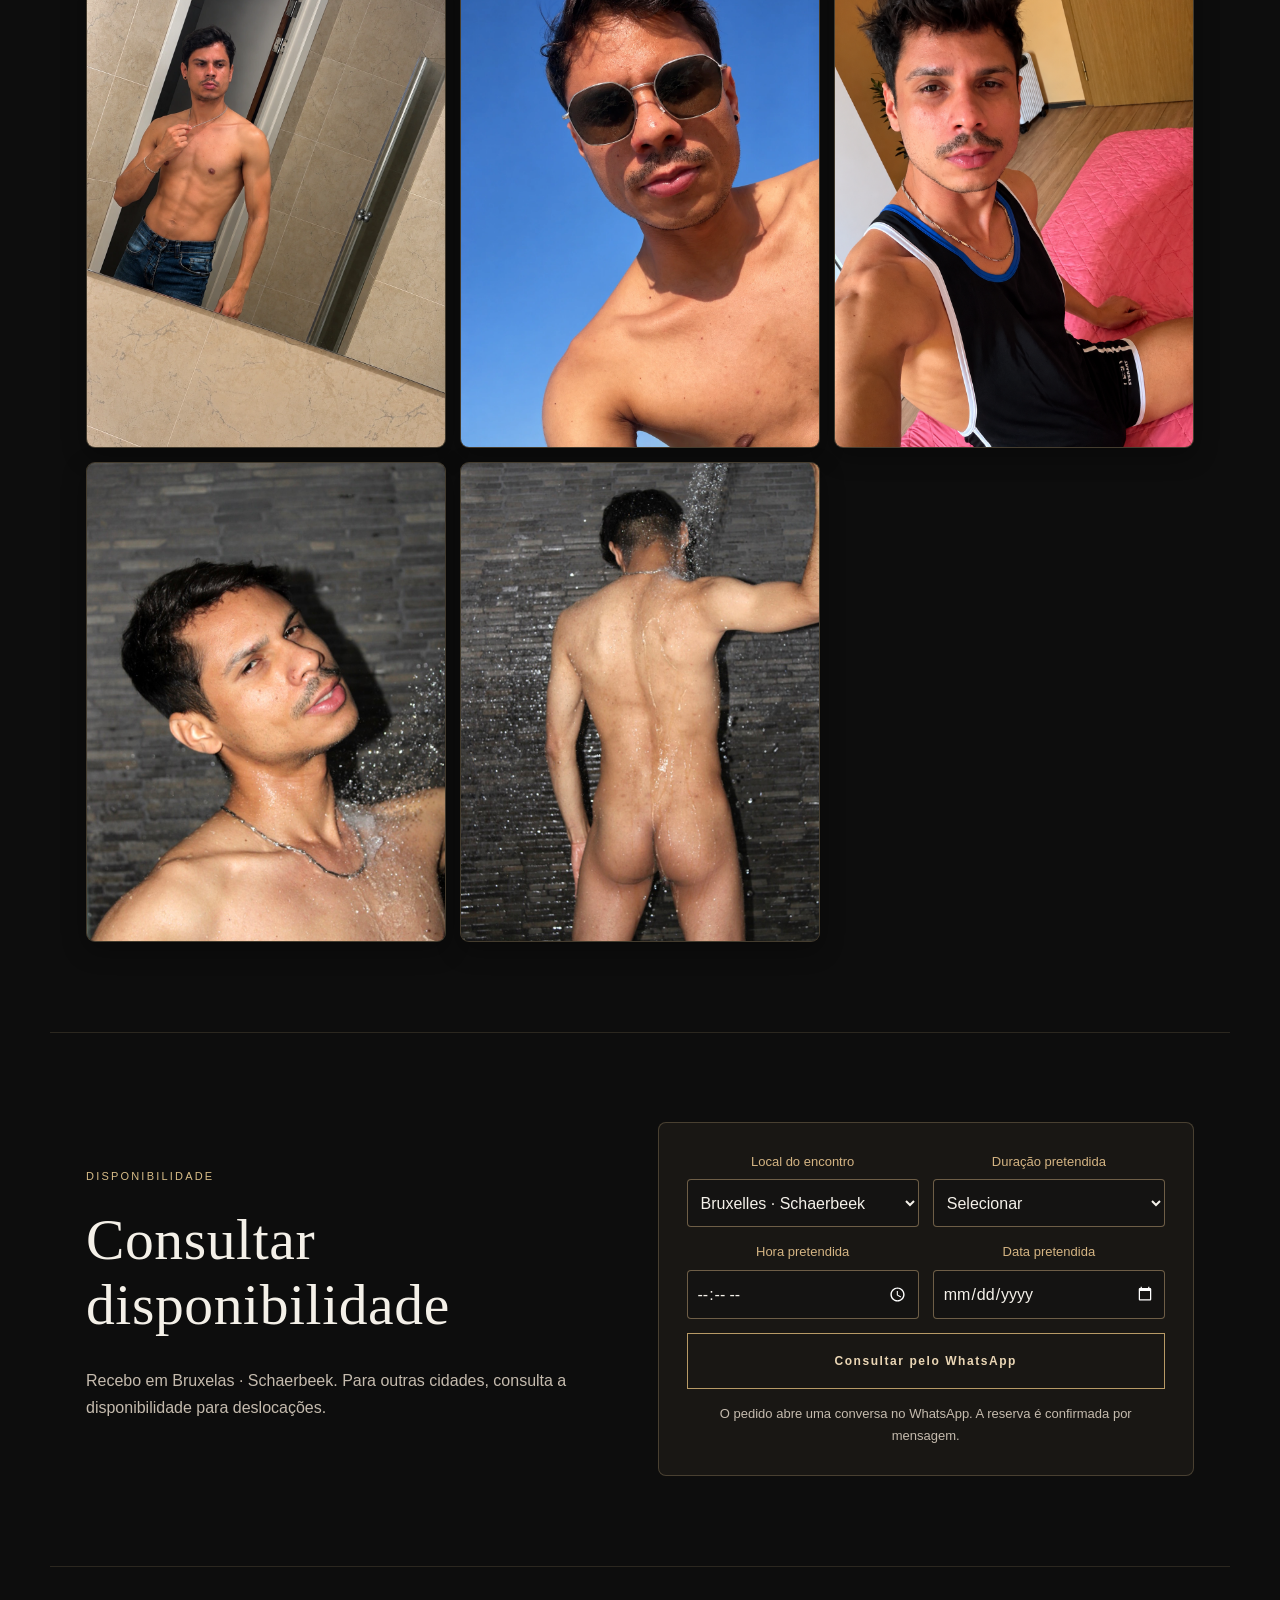
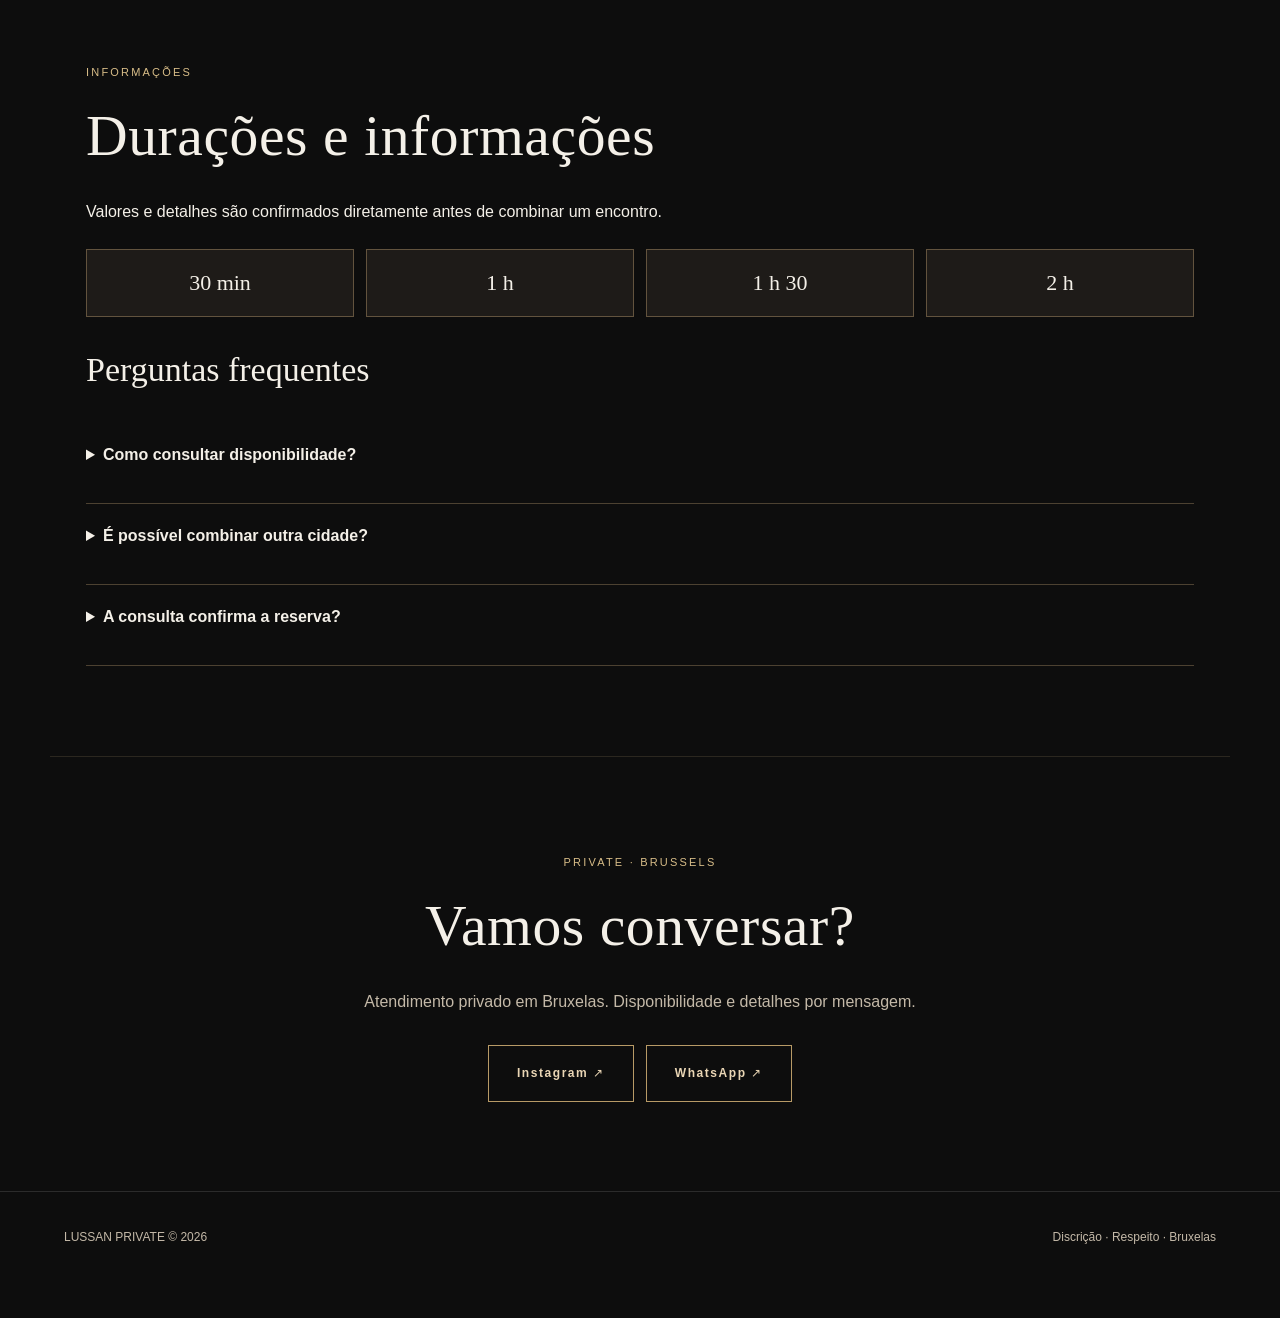
==== commit 0a8f3ffc: "Add eight selectable photos directly in hero section" ====
--- a/index.html
+++ b/index.html
@@ -17,6 +17,7 @@
   <link rel="stylesheet" href="premium-ux.css?v=20261113">
   <link rel="stylesheet" href="phase2.css?v=20261113">
   <link rel="stylesheet" href="home-gallery.css?v=carousel1">
+  <link rel="stylesheet" href="hero-photo-selector.css?v=1">
   <script src="script.js?v=solo" defer>
   </script>
   <script src="gallery-categories.js" defer>
@@ -58,6 +59,16 @@
     <div class="hero-editorial">
       <figure class="hero-editorial-main"><img src="assets/EB33C2BB-6E1F-49CD-A1A0-B8EEEB6FB77E.png" alt="Lussan em retrato com roupa preta" loading="eager" fetchpriority="high" decoding="async"></figure>
       <figure class="hero-editorial-secondary"><img src="assets/1CEA2811-5FD7-440C-8B07-E8BC427C681E.png" alt="Lussan com roupa preta e azul" loading="lazy" decoding="async"></figure>
+      <div class="hero-photo-selector" role="group" aria-label="Escolher fotografia principal">
+        <button type="button" class="hero-photo-choice is-active" aria-label="Mostrar retrato principal" aria-pressed="true" data-src="assets/EB33C2BB-6E1F-49CD-A1A0-B8EEEB6FB77E.png" data-alt="Retrato principal"><img src="assets/EB33C2BB-6E1F-49CD-A1A0-B8EEEB6FB77E.png" alt="" loading="eager" decoding="async"></button>
+        <button type="button" class="hero-photo-choice" aria-label="Mostrar segundo retrato" aria-pressed="false" data-src="assets/1CEA2811-5FD7-440C-8B07-E8BC427C681E.png" data-alt="Segundo retrato"><img src="assets/1CEA2811-5FD7-440C-8B07-E8BC427C681E.png" alt="" loading="eager" decoding="async"></button>
+        <button type="button" class="hero-photo-choice" aria-label="Mostrar fotografia 3" aria-pressed="false" data-src="assets/lussan-galeria-novembro-01.webp" data-alt="Fotografia 3"><img src="assets/lussan-galeria-novembro-01.webp" alt="" loading="eager" decoding="async"></button>
+        <button type="button" class="hero-photo-choice" aria-label="Mostrar fotografia 4" aria-pressed="false" data-src="assets/lussan-galeria-novembro-02.webp" data-alt="Fotografia 4"><img src="assets/lussan-galeria-novembro-02.webp" alt="" loading="lazy" decoding="async"></button>
+        <button type="button" class="hero-photo-choice" aria-label="Mostrar fotografia 5" aria-pressed="false" data-src="assets/lussan-galeria-novembro-03.webp" data-alt="Fotografia 5"><img src="assets/lussan-galeria-novembro-03.webp" alt="" loading="lazy" decoding="async"></button>
+        <button type="button" class="hero-photo-choice" aria-label="Mostrar fotografia 6" aria-pressed="false" data-src="assets/lussan-galeria-novembro-04.webp" data-alt="Fotografia 6"><img src="assets/lussan-galeria-novembro-04.webp" alt="" loading="lazy" decoding="async"></button>
+        <button type="button" class="hero-photo-choice" aria-label="Mostrar fotografia 7" aria-pressed="false" data-src="assets/lussan-galeria-novembro-05.webp" data-alt="Fotografia 7"><img src="assets/lussan-galeria-novembro-05.webp" alt="" loading="lazy" decoding="async"></button>
+        <button type="button" class="hero-photo-choice" aria-label="Mostrar fotografia 8" aria-pressed="false" data-src="assets/lussan-galeria-novembro-06.webp" data-alt="Fotografia 8"><img src="assets/lussan-galeria-novembro-06.webp" alt="" loading="lazy" decoding="async"></button>
+      </div>
     </div>
   </section>
 
@@ -153,5 +164,6 @@
   <section id="contact" class="section contact"><span class="eyebrow">PRIVATE · BRUSSELS</span><h2 data-i="contactTitle">Vamos conversar?</h2><p data-i="contactText">Atendimento privado em Bruxelas. Disponibilidade e detalhes por mensagem.</p><div class="links"><a class="btn" href="https://instagram.com/itslussan" target="_blank" rel="noopener noreferrer">Instagram ↗</a><a class="btn secondary" href="https://wa.me/351915365474" target="_blank" rel="noopener noreferrer">WhatsApp ↗</a></div></section>
 </main><a class="mobile-booking-cta" href="#availability" data-i="cta">Consultar disponibilidade</a><a class="whatsapp-float" href="https://wa.me/351915365474" target="_blank" rel="noopener noreferrer" aria-label="Conversar com Lussan no WhatsApp" title="WhatsApp"><svg viewBox="0 0 32 32" aria-hidden="true" focusable="false"><path fill="currentColor" d="M16 .9A15 15 0 0 0 3.1 23.5L1 31l7.7-2A15.1 15.1 0 1 0 16 .9Zm0 27.3c-2.4 0-4.7-.7-6.7-2l-.5-.3-4.6 1.2 1.2-4.5-.3-.5A12.2 12.2 0 1 1 16 28.2Zm6.7-9.2c-.4-.2-2.2-1.1-2.5-1.2-.3-.1-.6-.2-.8.2-.2.4-1 1.2-1.2 1.4-.2.2-.4.3-.8.1-.4-.2-1.6-.6-3-1.9-1.1-1-1.9-2.2-2.1-2.6-.2-.4 0-.6.2-.8l.6-.7.4-.6c.1-.2 0-.5 0-.7l-1.2-2.9c-.3-.7-.6-.6-.8-.6h-.7c-.3 0-.7.1-1 .5s-1.3 1.3-1.3 3.1 1.4 3.6c.2.5 2.5 4 6 5.5.8.3 1.4.5 1.9.6.8.2 1.5.2 2.1.1.6-.1 2.2-.9 2.5-1.8.3-.9.3-1.7.2-1.8-.1-.2-.3-.3-.7-.5Z"/></svg></a>
 <footer><span>LUSSAN PRIVATE © 2026</span><span data-i="footer">Discrição · Respeito · Bruxelas</span></footer></div><div id="denied" hidden><h1 data-i="denied">Conteúdo reservado a maiores de 18 anos.</h1></div>
+  <script src="hero-photo-selector.js?v=1" defer></script>
 </body>
 </html>
--- a/home-gallery.css
+++ b/home-gallery.css
@@ -1,2 +1,2 @@
-/* Featured gallery directly below the opening hero */
-.home-photo-showcase{max-width:1300px;margin:0 auto;padding:8px 5% 56px}.home-photo-head{display:flex;justify-content:space-between;align-items:center;gap:16px;margin-bottom:16px}.home-photo-head a{font-size:13px;color:#d4b483;text-decoration:underline;text-underline-offset:5px;min-height:44px;display:inline-flex;align-items:center}.home-photo-grid{display:grid;grid-template-columns:repeat(4,minmax(0,1fr));gap:12px}.home-photo-grid a{display:block;overflow:hidden;border-radius:10px;aspect-ratio:3/4;background:#29231e;border:1px solid #c8a87930}.home-photo-grid img{width:100%;height:100%;object-fit:cover;display:block;transition:transform .3s ease}.home-photo-grid a:hover img{transform:scale(1.035)}.home-photo-grid a:focus-visible{outline:3px solid #d4b483;outline-offset:3px}@media(max-width:760px){.home-photo-showcase{padding:8px 5% 38px}.home-photo-grid{grid-template-columns:repeat(3,minmax(0,1fr));gap:7px}.home-photo-grid a{border-radius:7px}.home-photo-grid a:nth-child(n+7){display:none}}@media(prefers-reduced-motion:reduce){.home-photo-grid img{transition:none}}
+/* Accessible horizontally scrollable featured gallery */
+.home-photo-showcase{max-width:1300px;margin:0 auto;padding:8px 5% 56px}.home-photo-head{display:flex;justify-content:space-between;align-items:center;gap:16px;margin-bottom:16px}.home-photo-controls{display:flex;align-items:center;gap:9px}.home-photo-head a{font-size:13px;color:#d4b483;text-decoration:underline;text-underline-offset:5px;min-height:44px;display:inline-flex;align-items:center;margin-right:6px}.home-photo-controls button{font-size:26px;line-height:1;min-width:44px;min-height:44px;padding:0;background:transparent;color:#d4b483;border:1px solid #c8a87988;border-radius:50%}.home-photo-controls button:disabled{opacity:.35;cursor:default}.home-photo-grid{display:grid;grid-auto-flow:column;grid-auto-columns:calc((100% - 36px)/4);gap:12px;overflow-x:auto;scroll-snap-type:x mandatory;scroll-padding:2px;overscroll-behavior-inline:contain;scrollbar-width:thin;padding:3px 2px 12px}.home-photo-grid a{display:block;overflow:hidden;border-radius:10px;aspect-ratio:3/4;background:#29231e;border:1px solid #c8a87930;scroll-snap-align:start}.home-photo-grid img{width:100%;height:100%;object-fit:cover;display:block;transition:transform .3s ease}.home-photo-grid a:hover img{transform:scale(1.035)}.home-photo-grid a:focus-visible,.home-photo-grid:focus-visible{outline:3px solid #d4b483;outline-offset:2px}@media(max-width:760px){.home-photo-showcase{padding:8px 5% 38px}.home-photo-grid{grid-auto-columns:calc((100% - 9px)/2);gap:9px}.home-photo-grid a{border-radius:7px}}@media(max-width:390px){.home-photo-head a{font-size:11px}.home-photo-controls{gap:5px}}@media(prefers-reduced-motion:reduce){.home-photo-grid img{transition:none}.home-photo-grid{scroll-behavior:auto}}
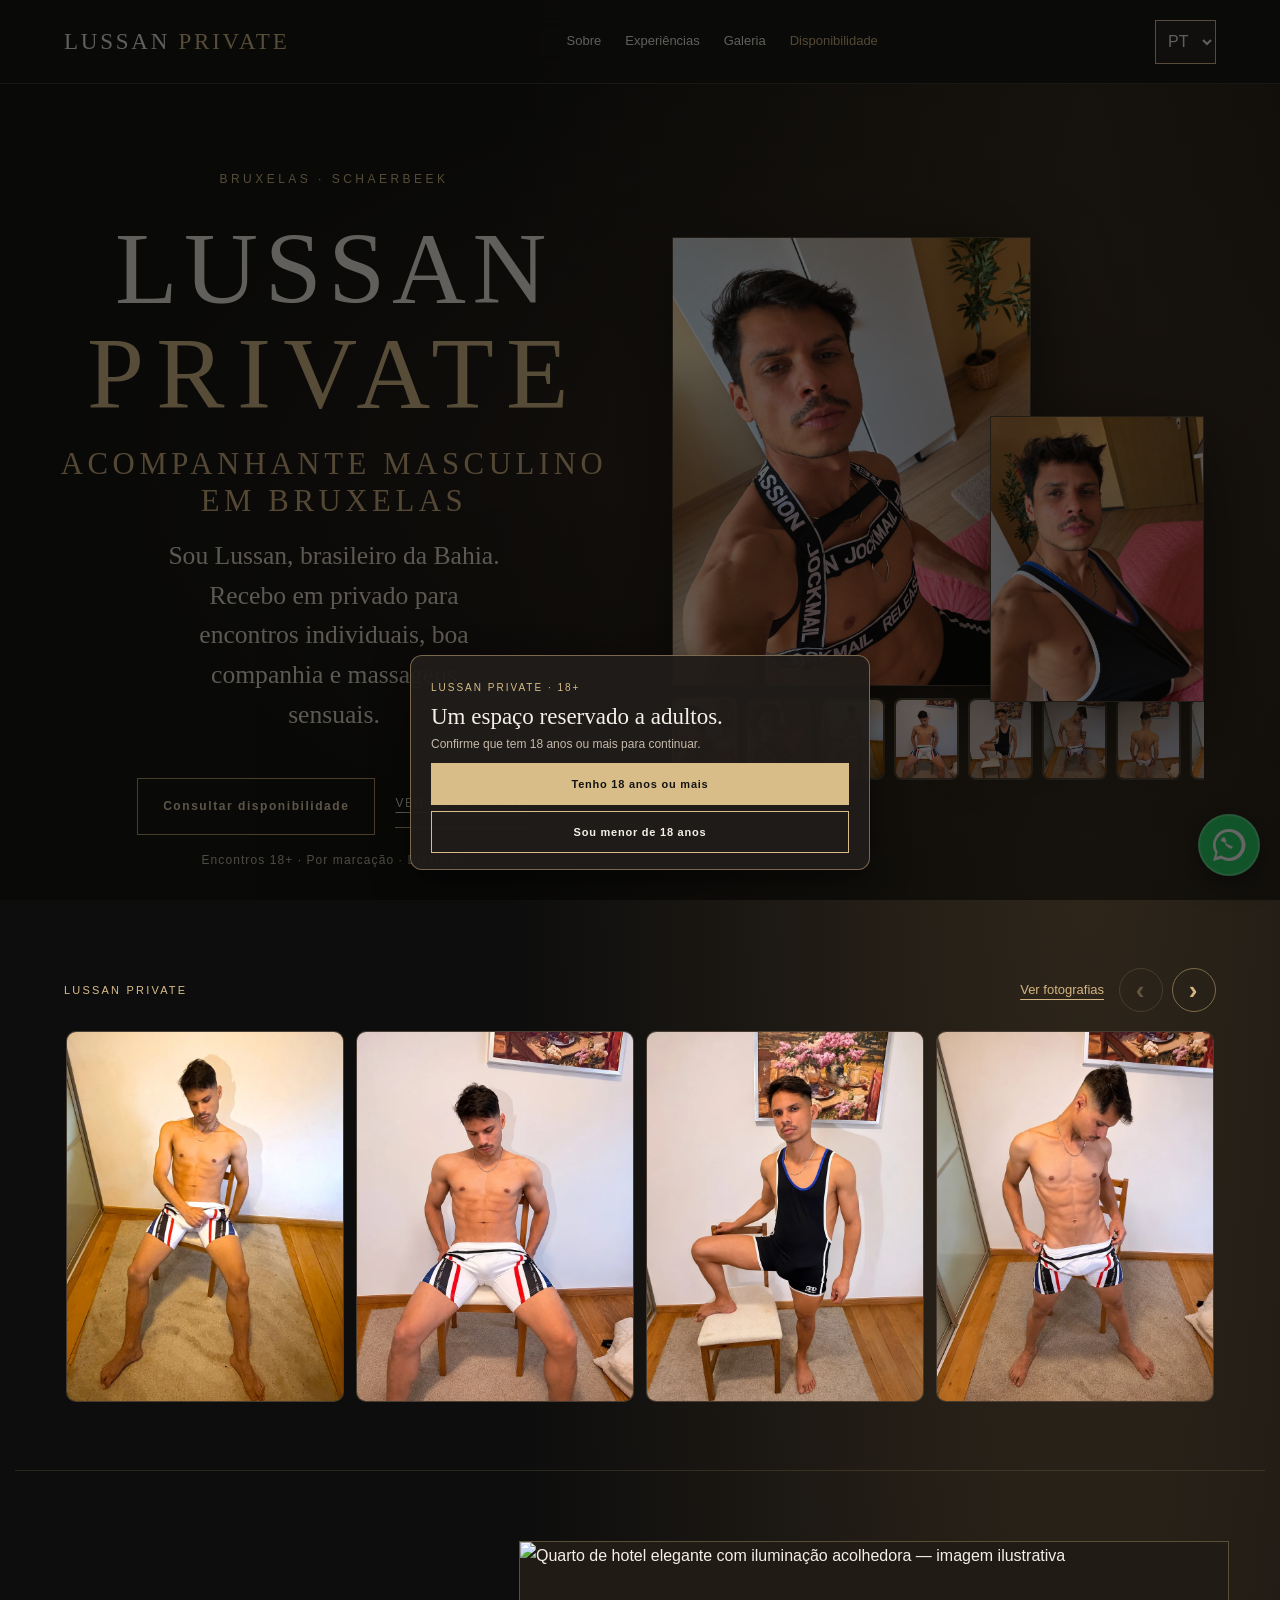
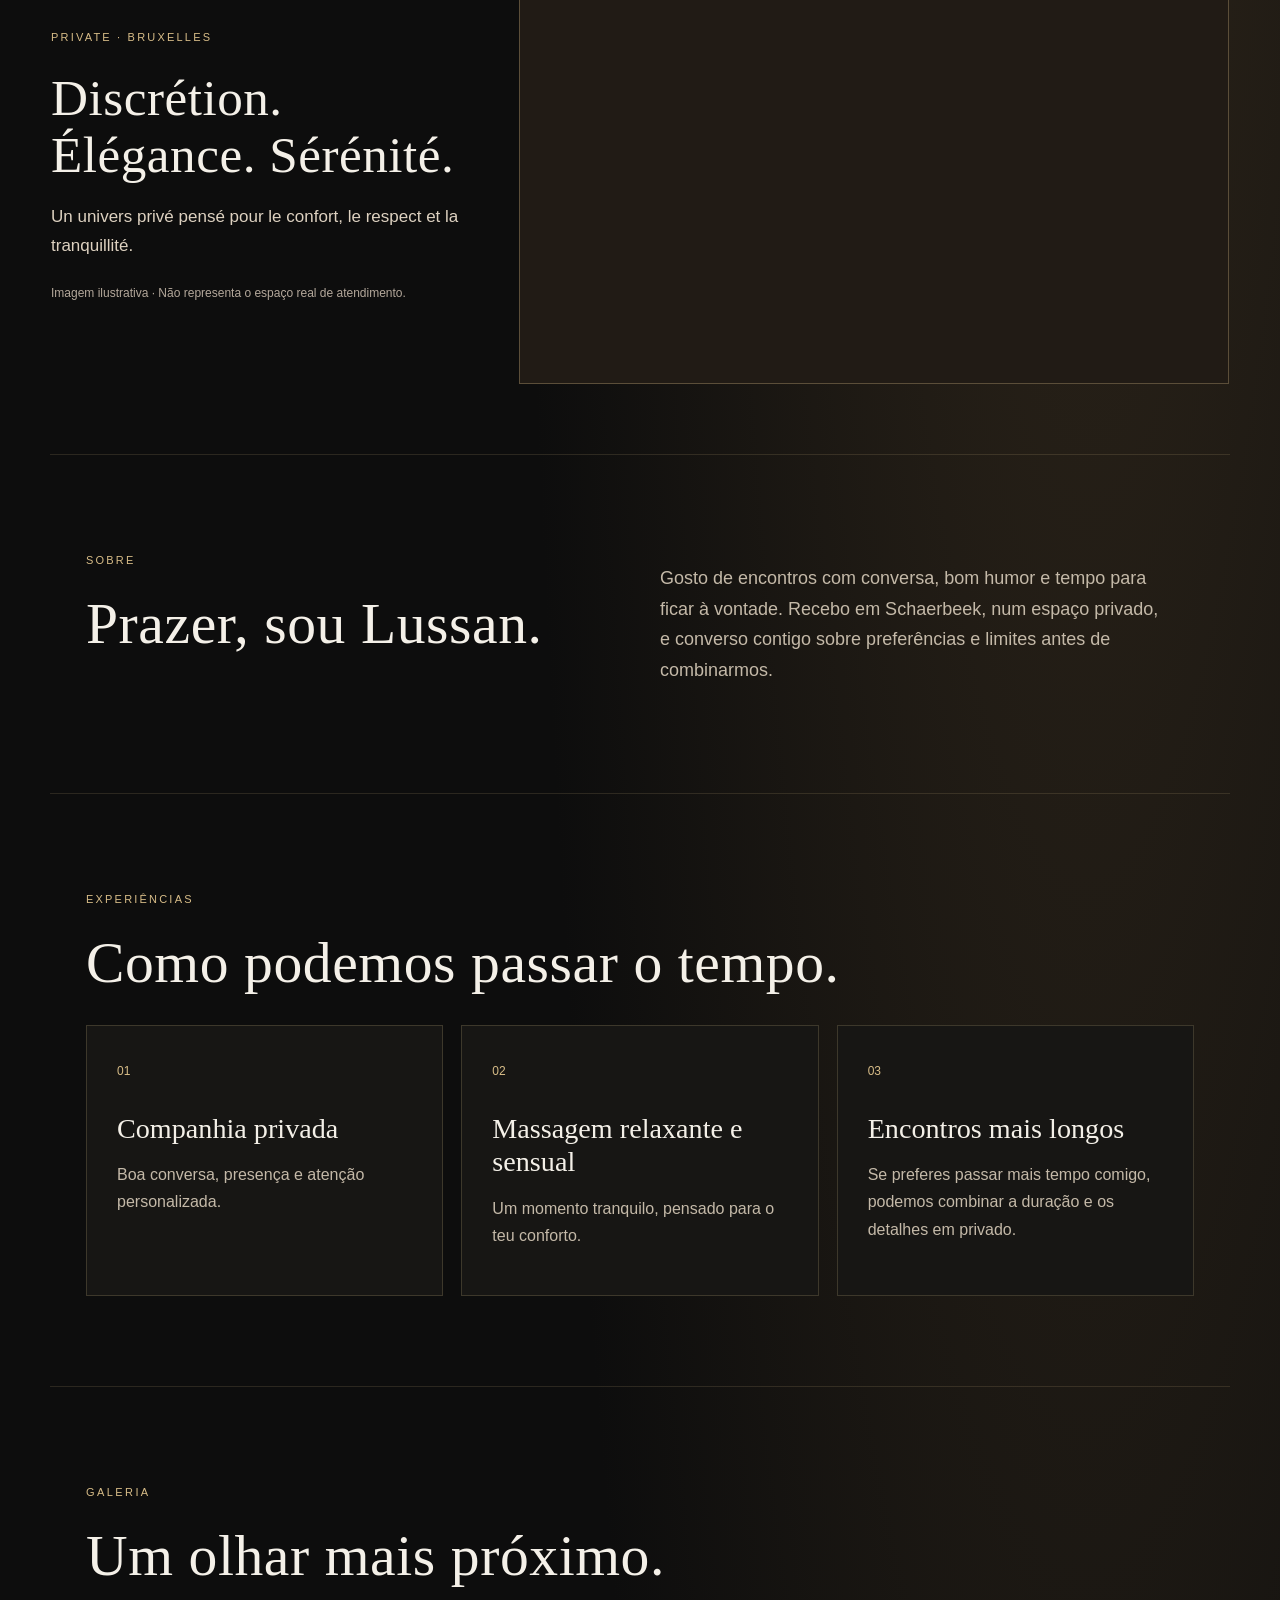
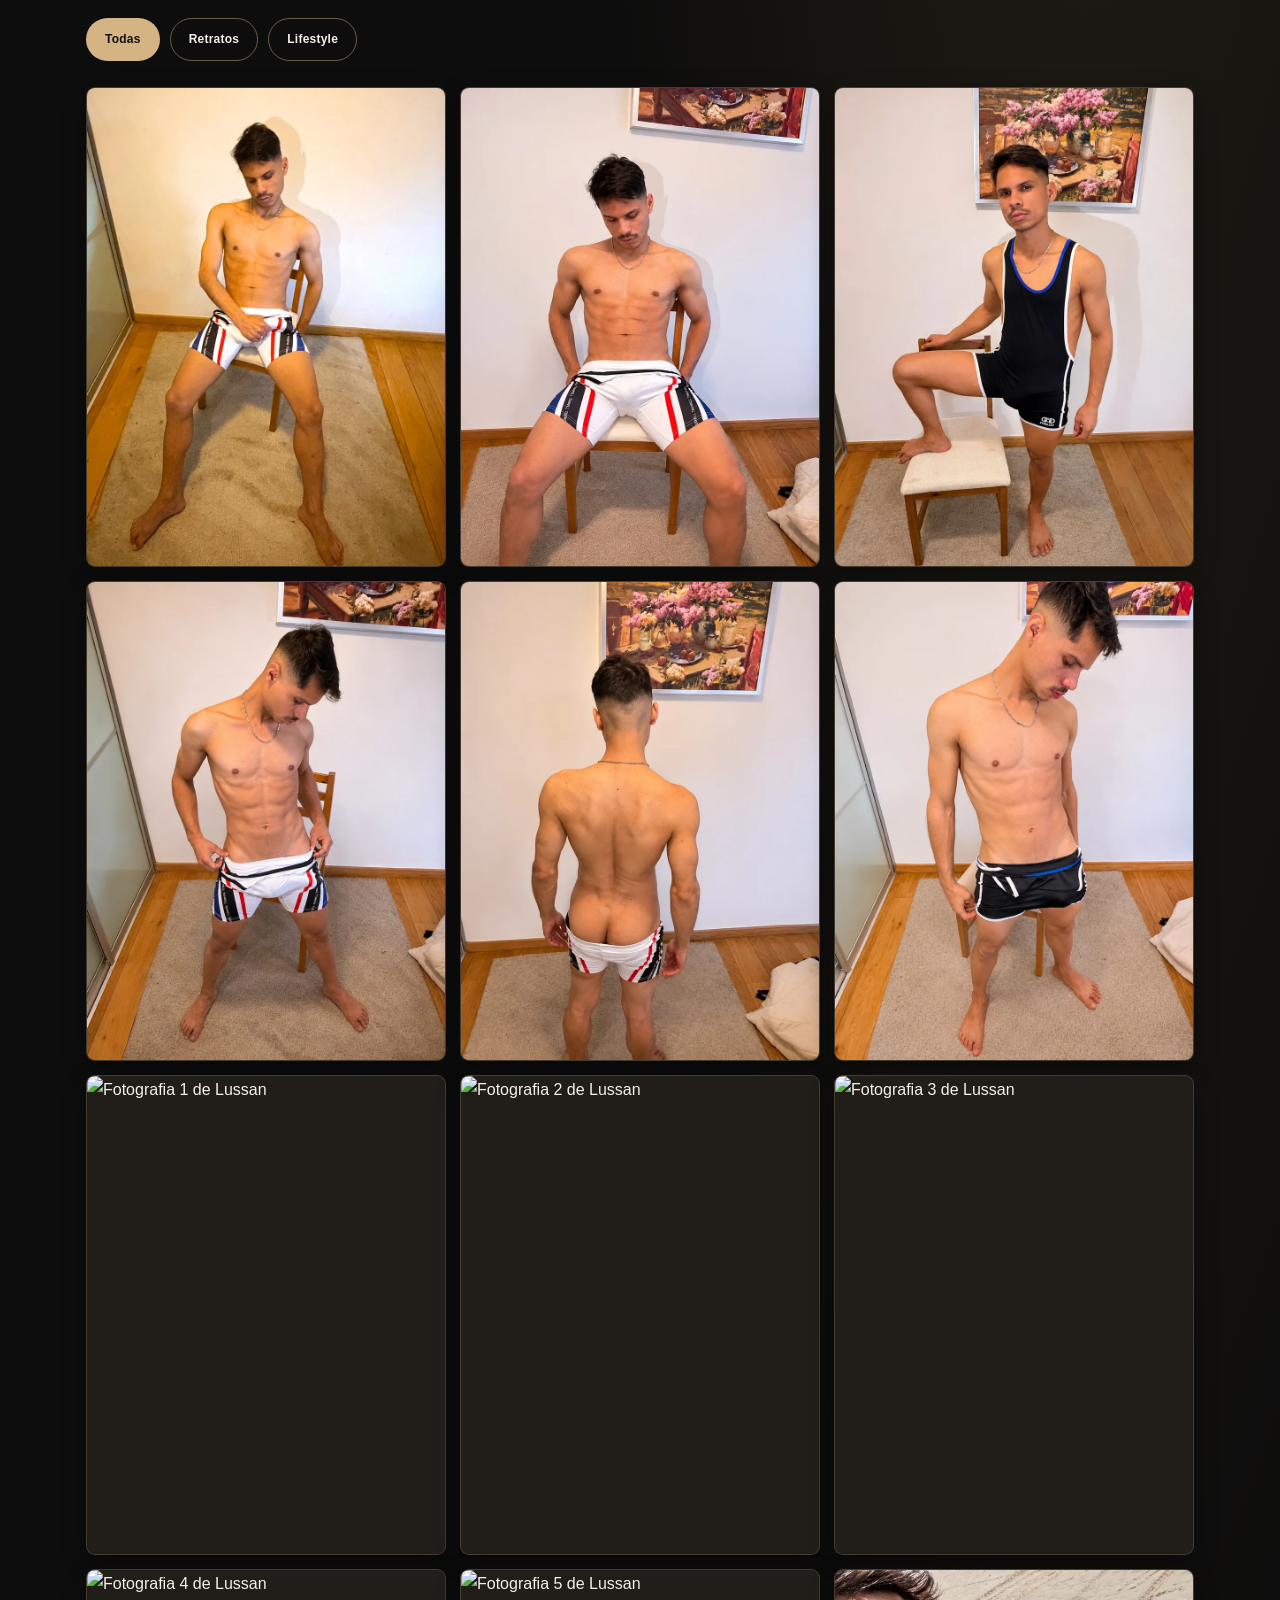
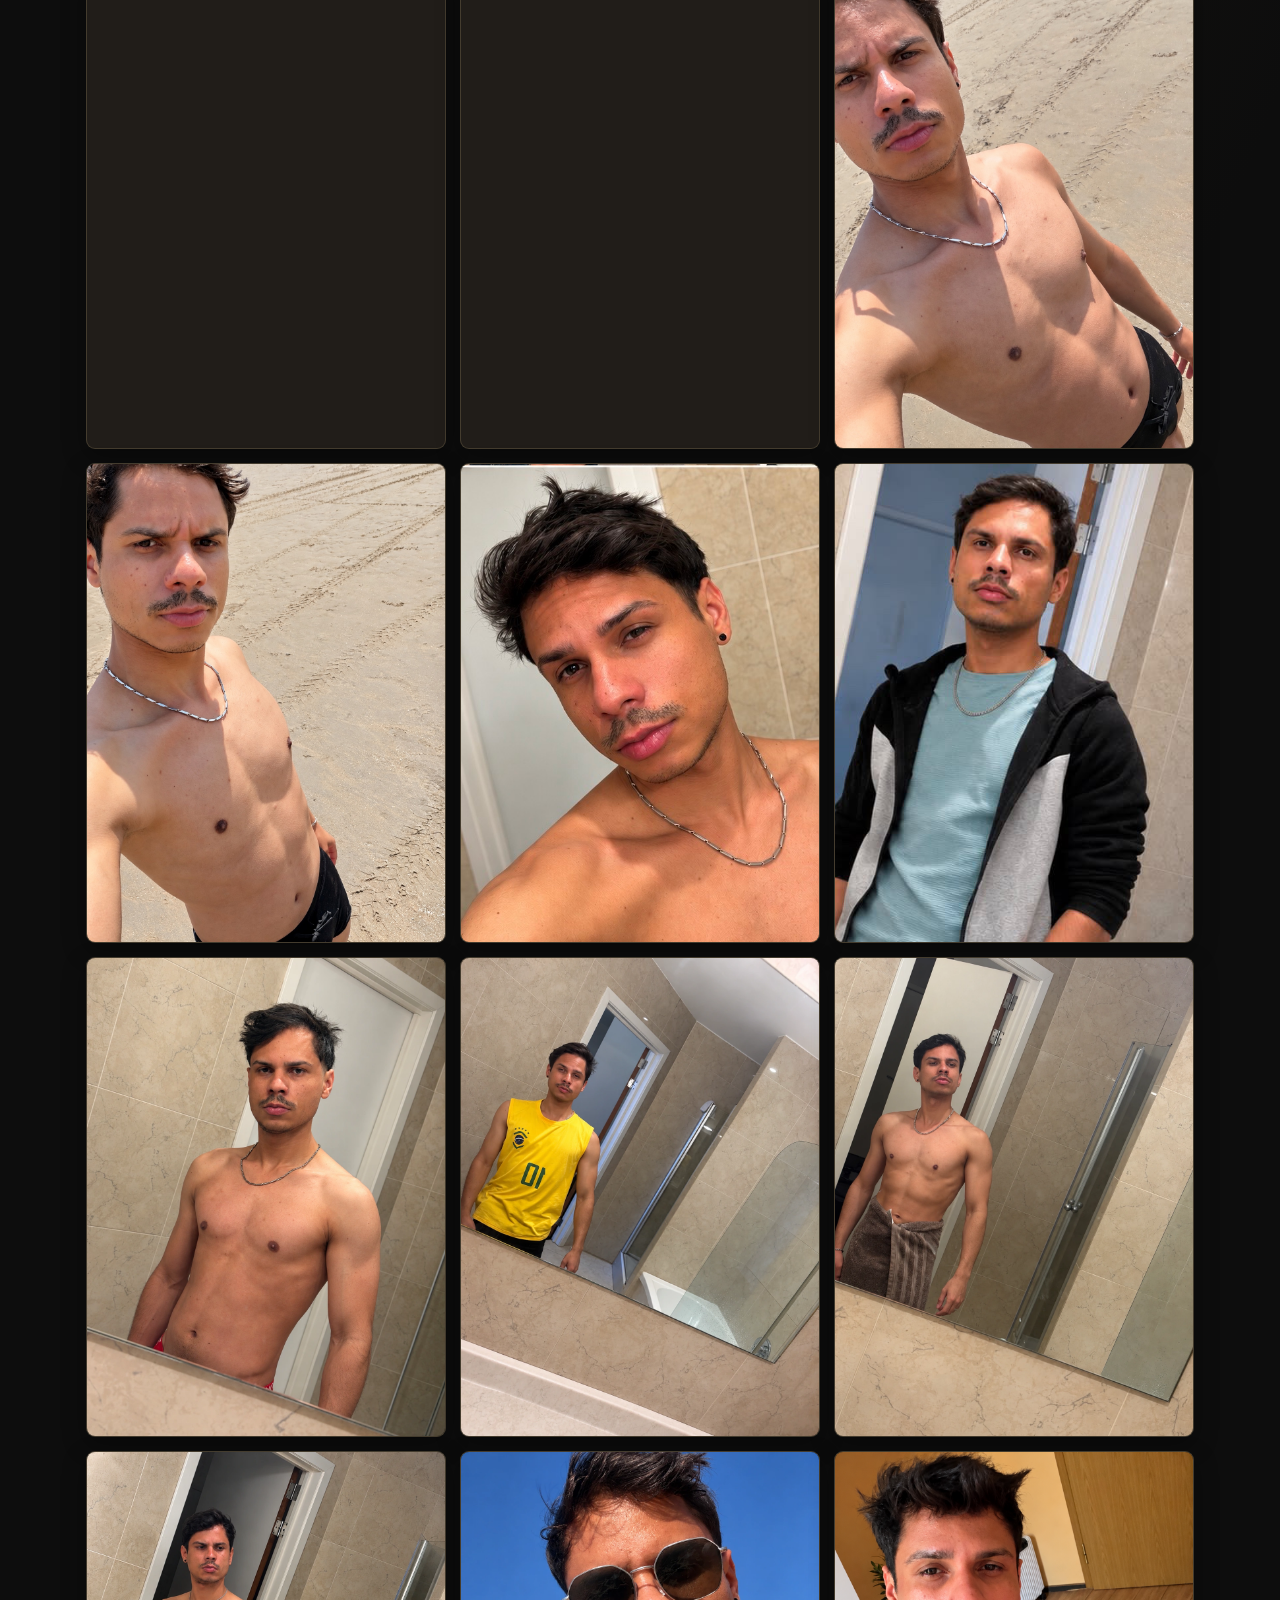
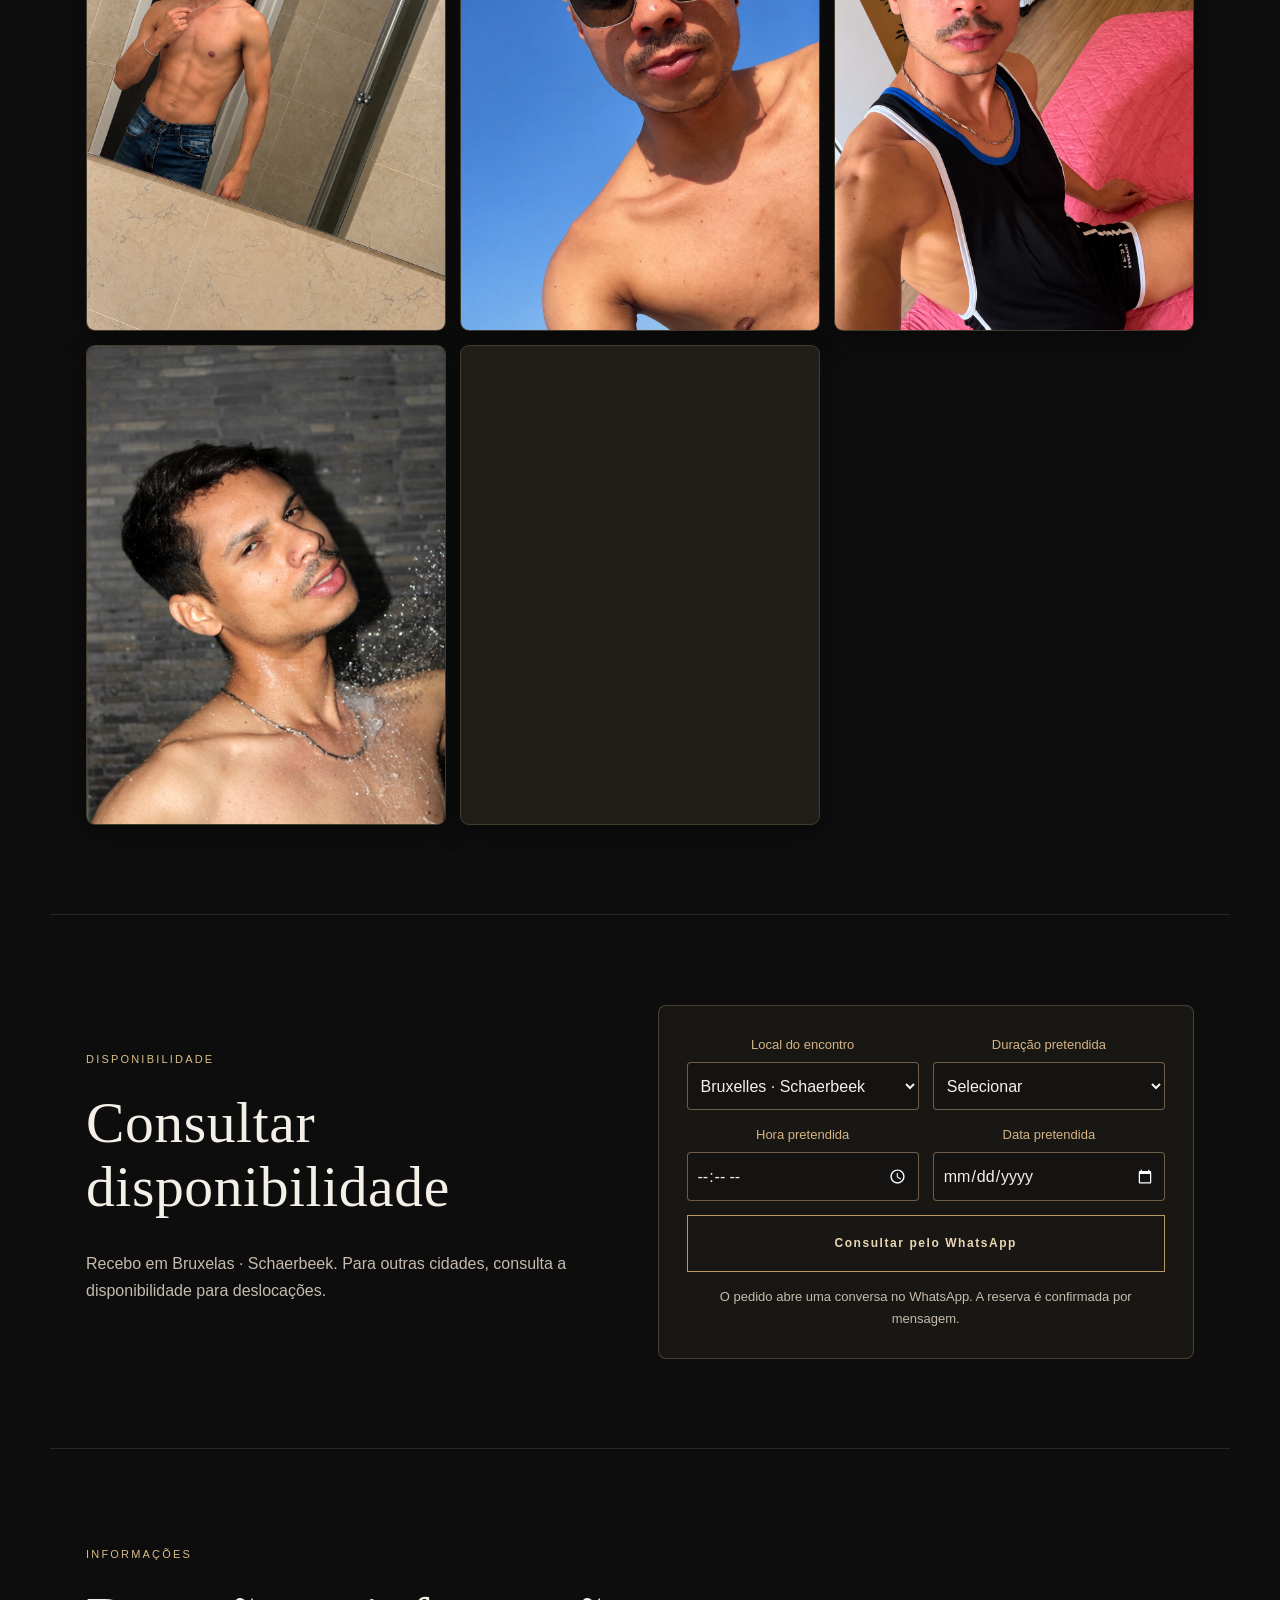
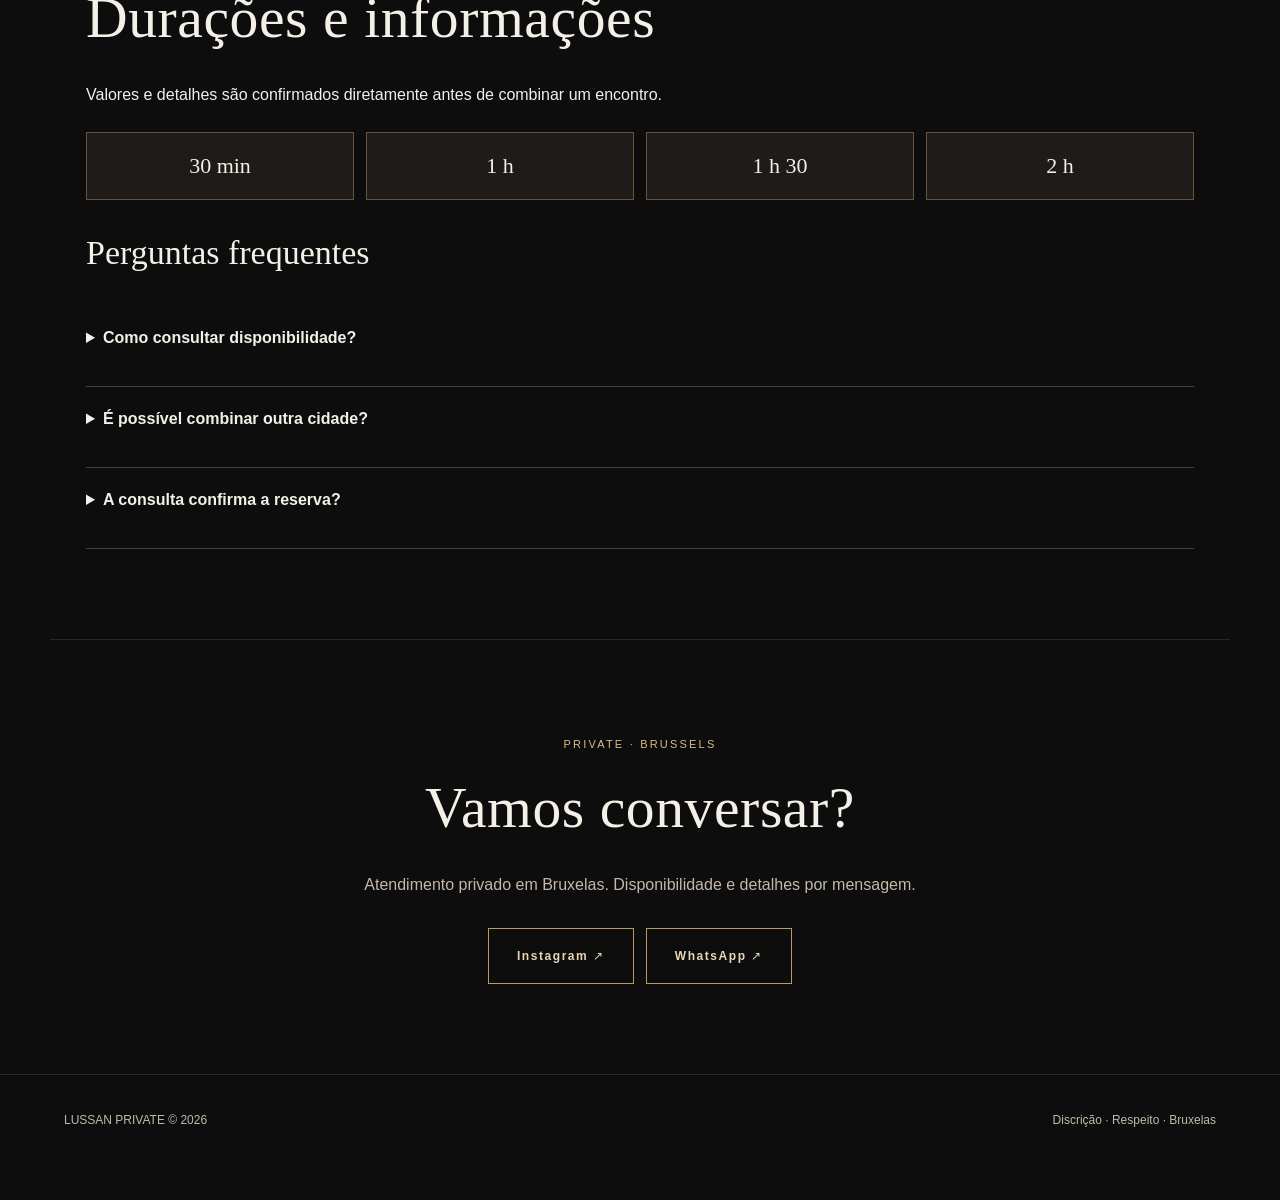
==== commit 20ae2ea6: "Add share preview metadata for homepage" ====
--- a/index.html
+++ b/index.html
@@ -8,6 +8,14 @@
   <link rel="canonical" href="https://lussan-private.onrender.com/">
   <meta name="description" content="Lussan Private — acompanhante masculino em Bruxelas, Schaerbeek. Encontros individuais, companhia privada e massagens sensuais por marcação.">
   <title>Lussan Private | Male Escort in Brussels</title>
+  <meta property="og:type" content="website">
+  <meta property="og:site_name" content="Lussan Private">
+  <meta property="og:title" content="Lussan Private | Male Escort in Brussels">
+  <meta property="og:description" content="Lussan Private — perfil e galeria em Bruxelas. Atendimento privado para adultos, por marcação.">
+  <meta property="og:url" content="https://lussan-private.onrender.com/">
+  <meta property="og:locale" content="pt_PT">
+  <meta name="twitter:card" content="summary">
+
   <link rel="stylesheet" href="style.css">
   <link rel="stylesheet" href="design-tokens.css?v=age-portrait">
   <link rel="stylesheet" href="gallery-admin.css">
--- a/hero-photo-selector.css
+++ b/hero-photo-selector.css
@@ -0,0 +1,2 @@
+/* Photo thumbnails inside the opening portrait area */
+.hero .hero-editorial{position:relative}.hero-photo-selector{grid-column:1/-1;display:flex;gap:9px;overflow-x:auto;scroll-snap-type:x proximity;overscroll-behavior-x:contain;padding:12px 2px 7px;max-width:100%;scrollbar-width:thin}.hero-photo-choice{flex:0 0 65px;width:65px;height:82px;padding:0;border:2px solid #b79a6650;border-radius:8px;overflow:hidden;background:#231e19;cursor:pointer;scroll-snap-align:start}.hero-photo-choice img{width:100%;height:100%;object-fit:cover;display:block}.hero-photo-choice.is-active{border-color:#d9b77b;box-shadow:0 0 0 2px #d9b77b55}.hero-photo-choice:focus-visible{outline:3px solid #fff;outline-offset:2px}@media(max-width:760px){.hero-photo-selector{width:100%;gap:7px;margin-top:8px}.hero-photo-choice{flex-basis:61px;width:61px;height:76px}}
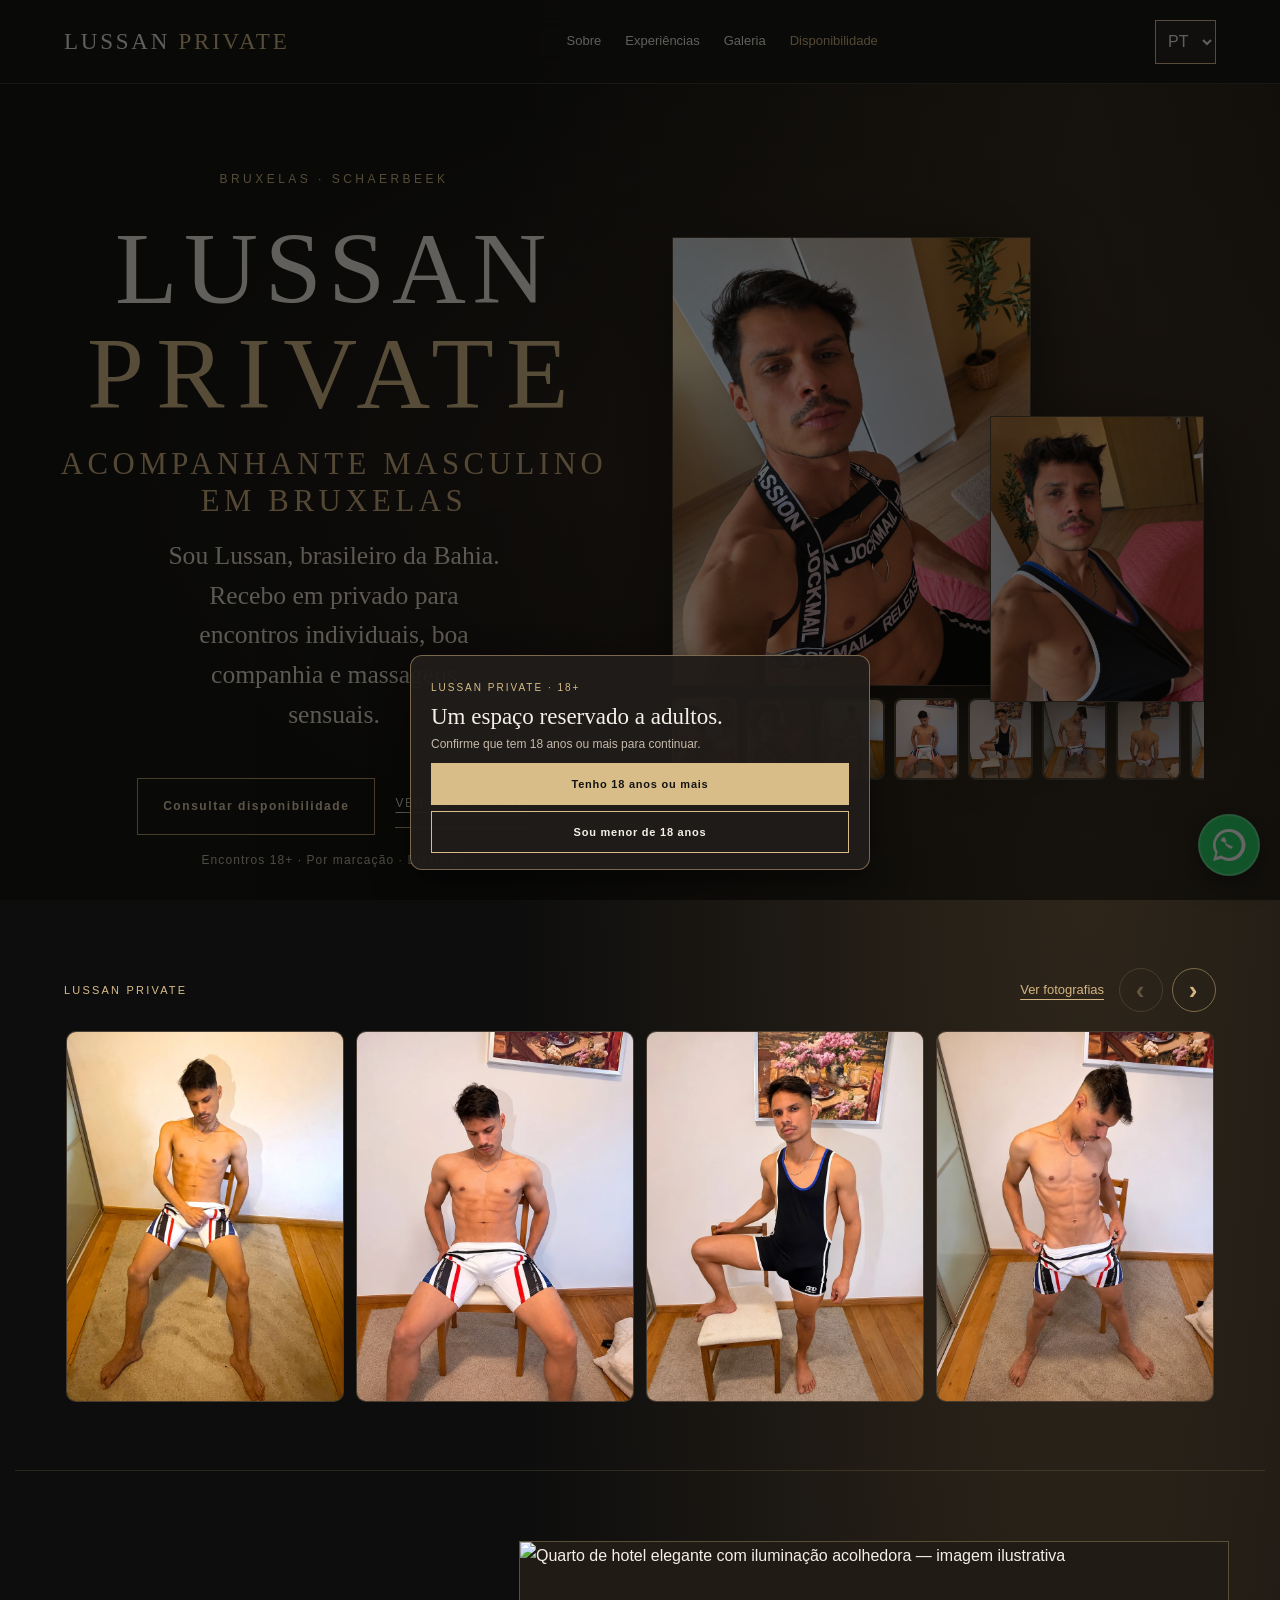
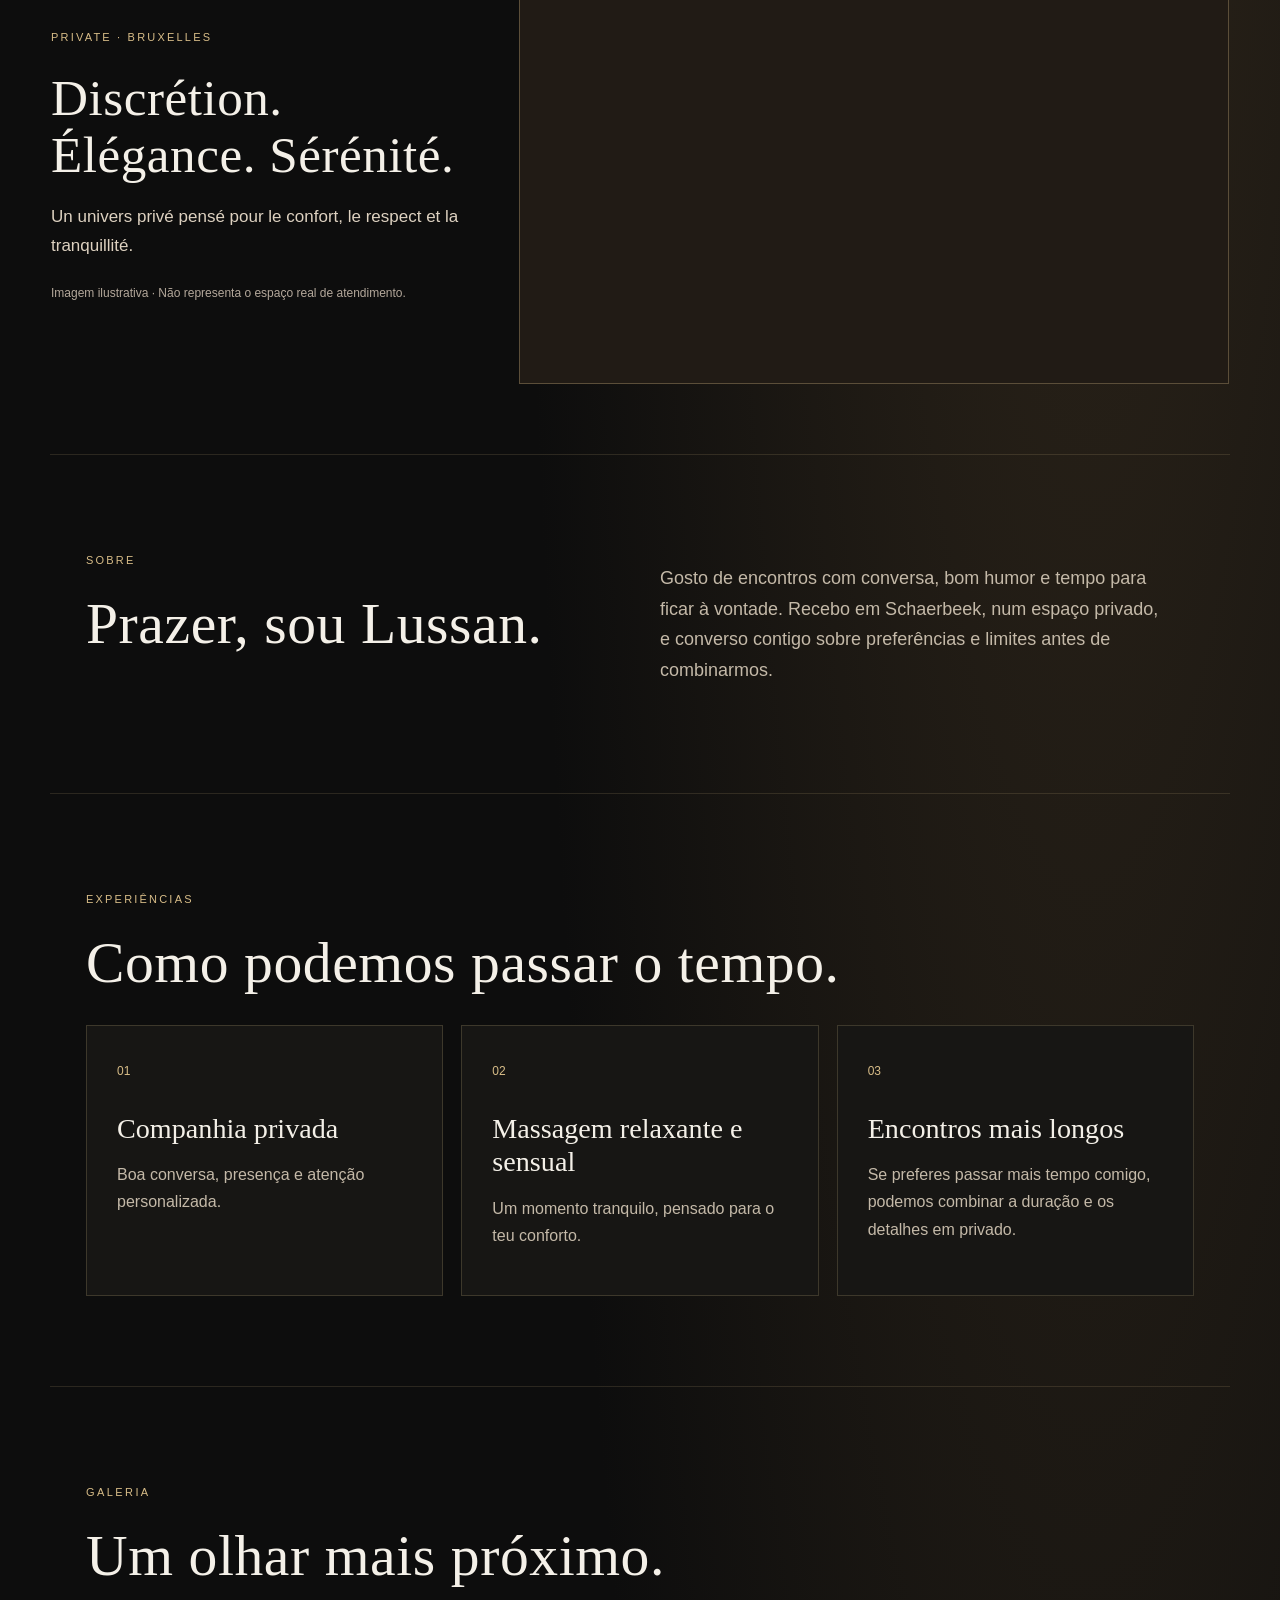
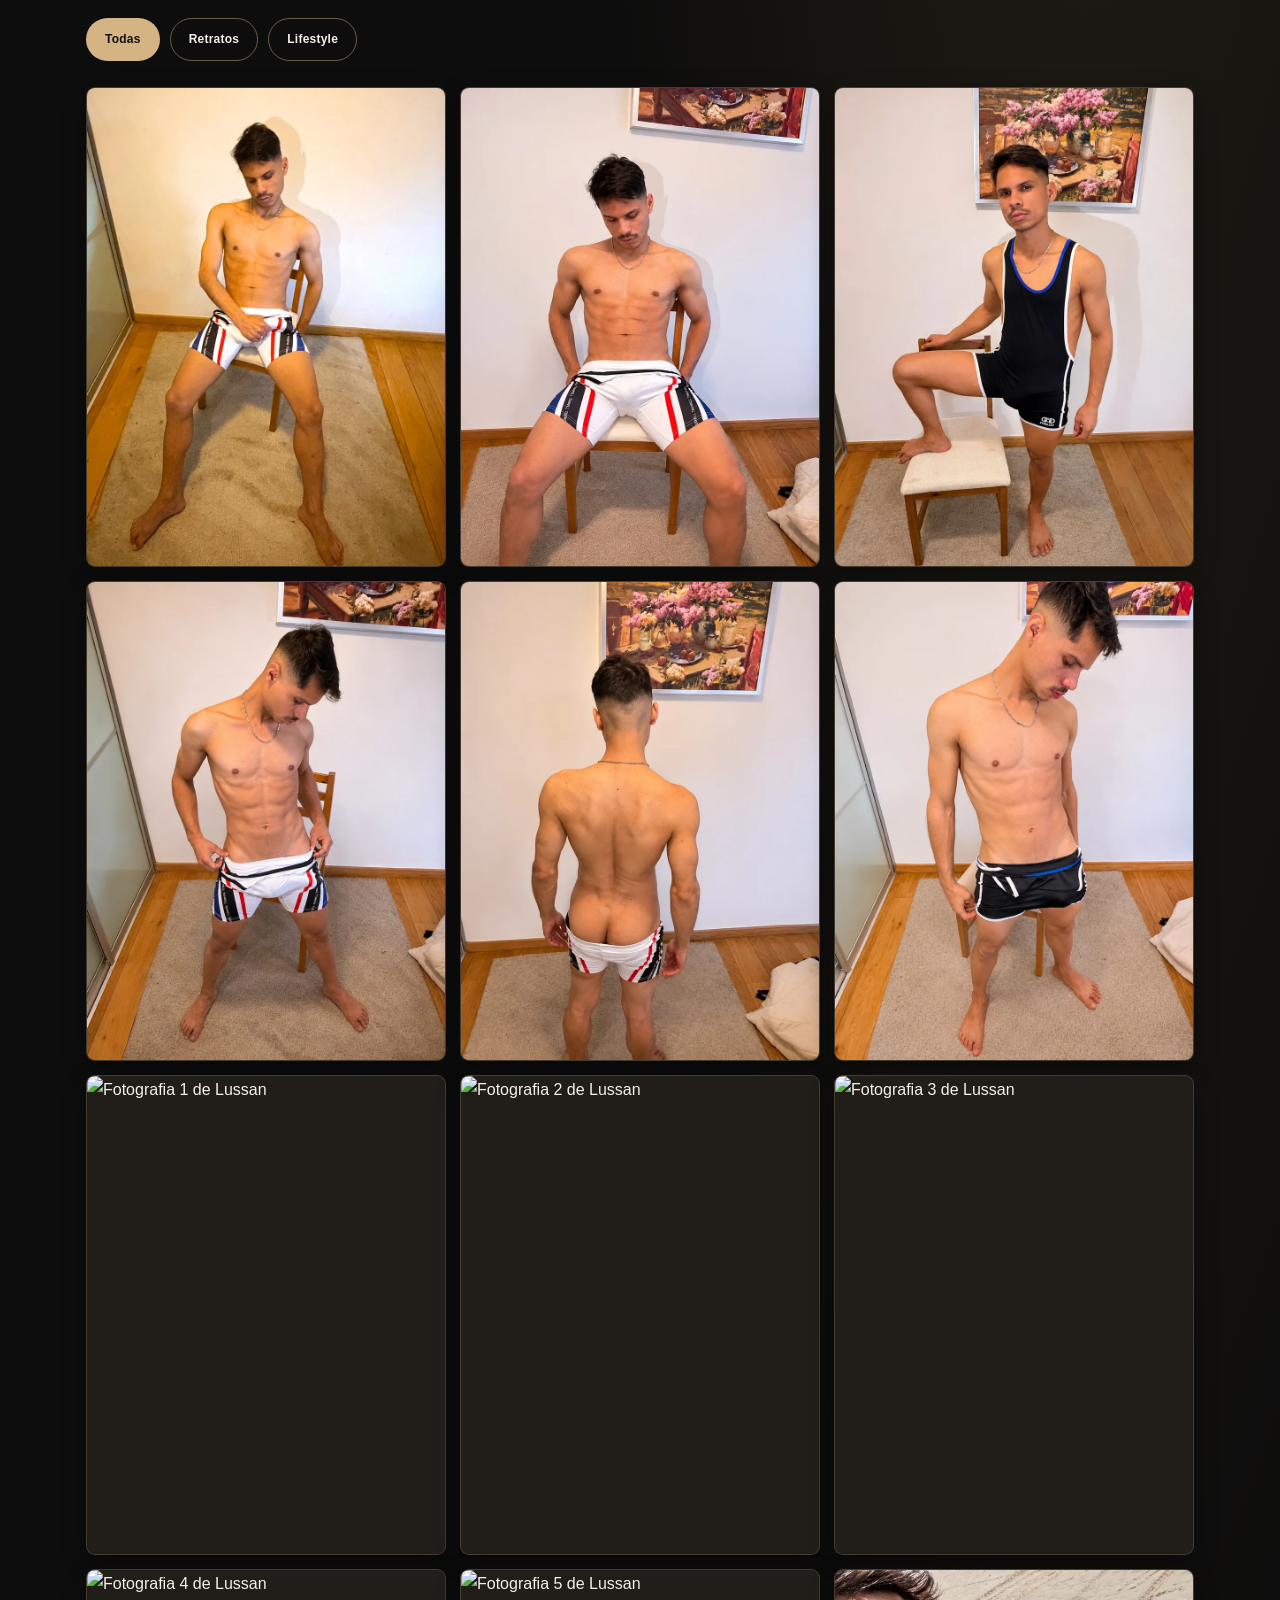
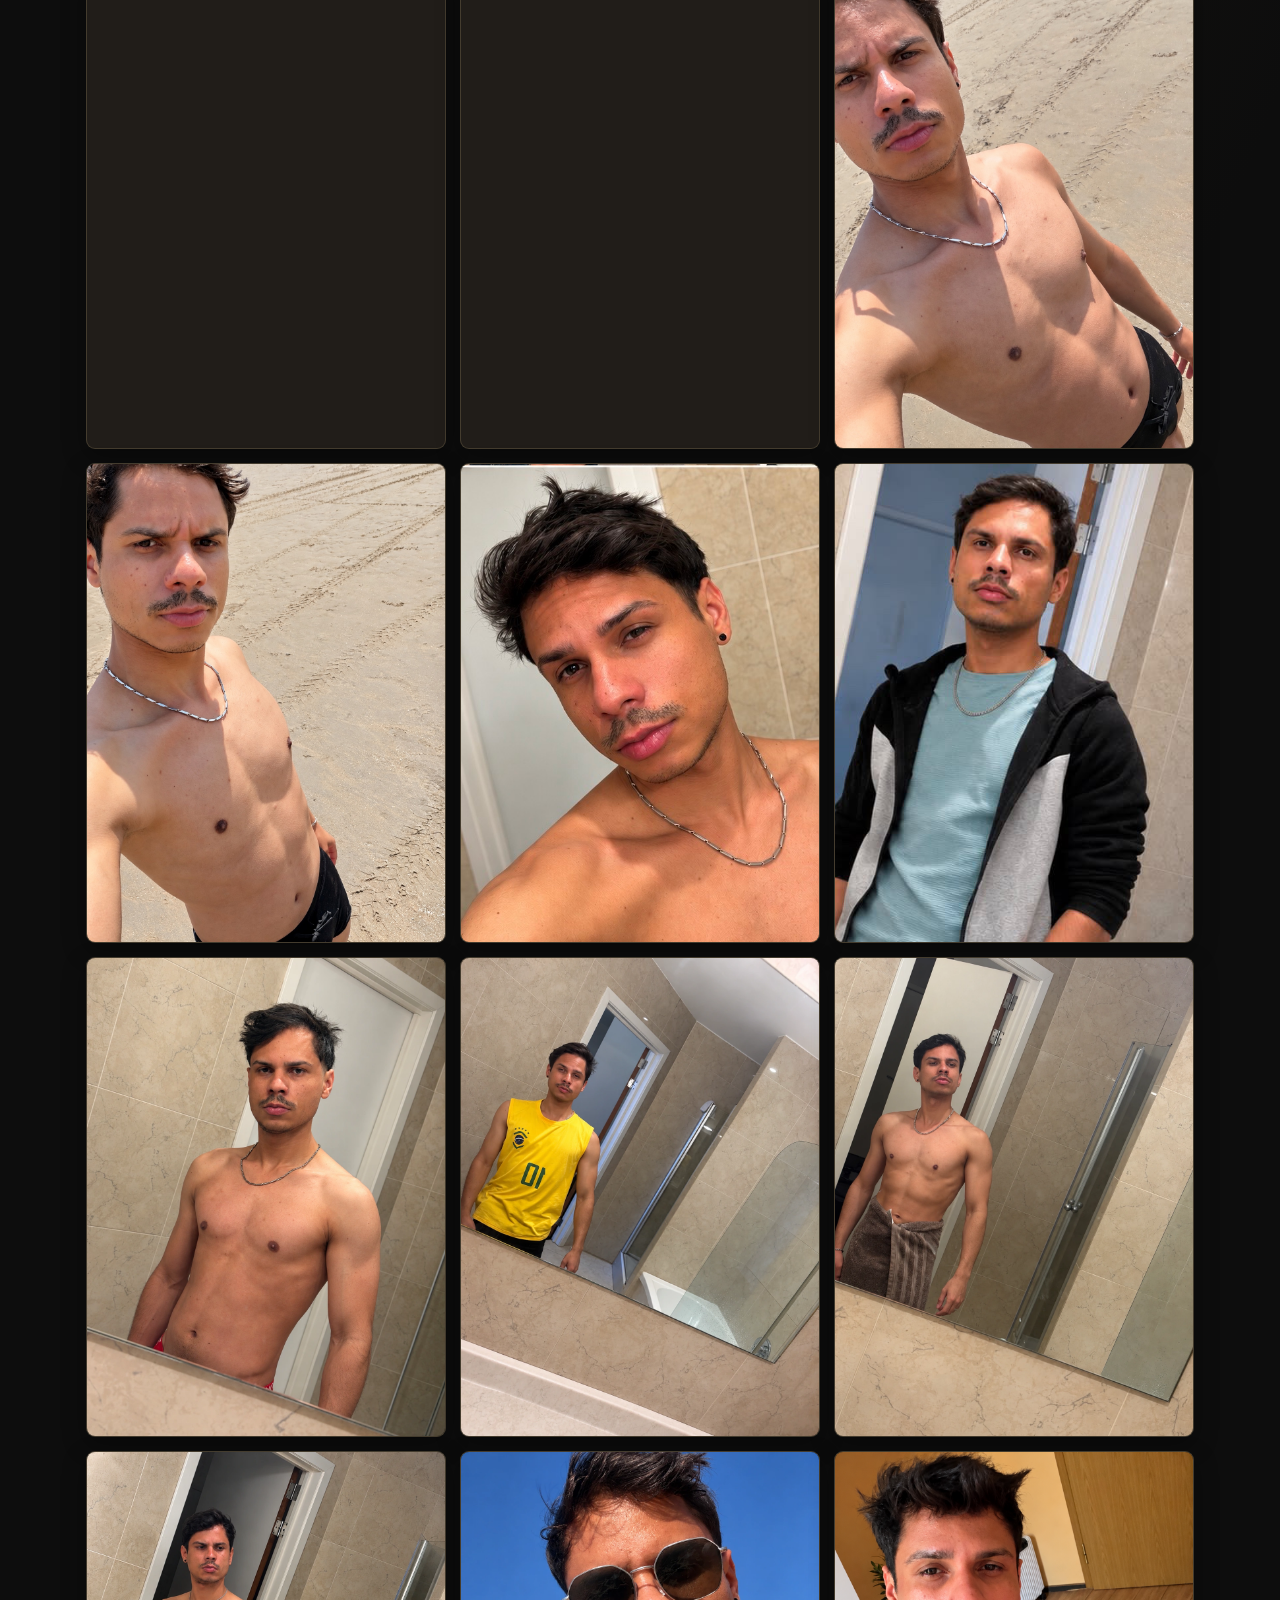
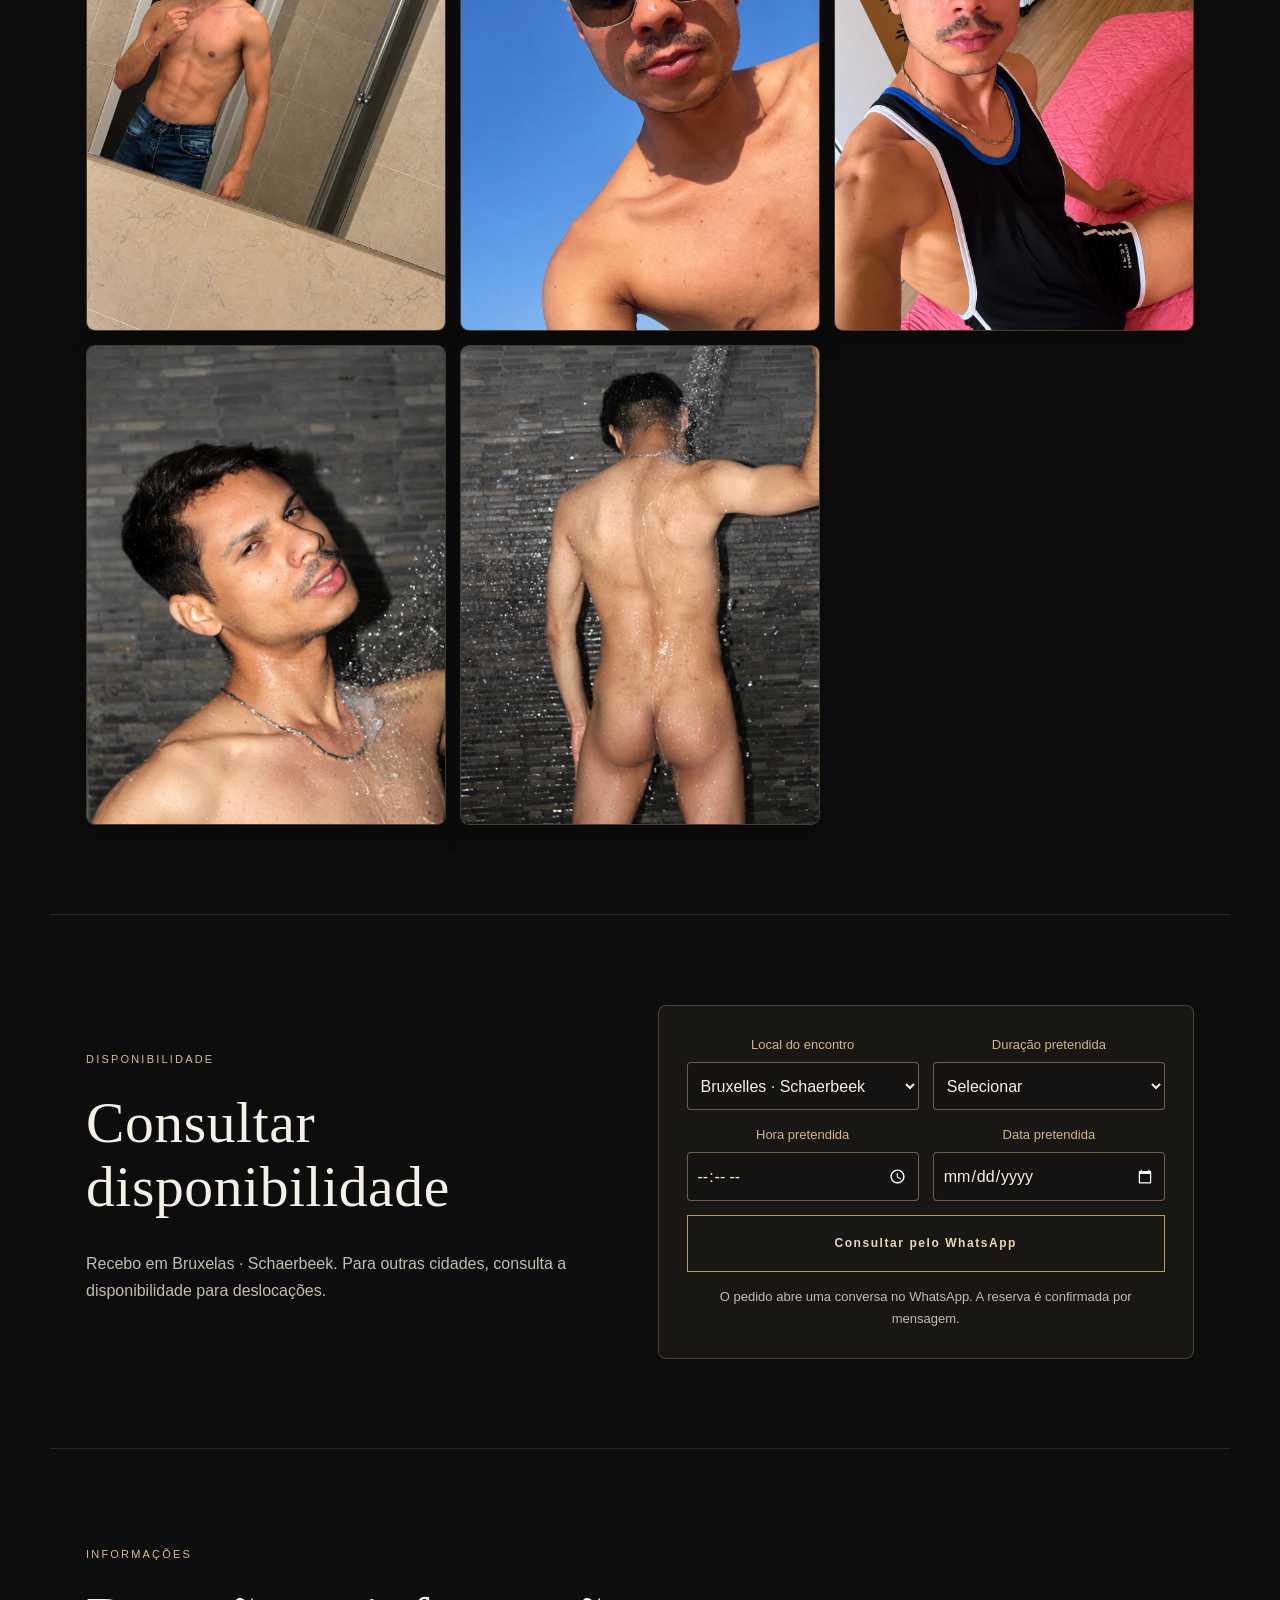
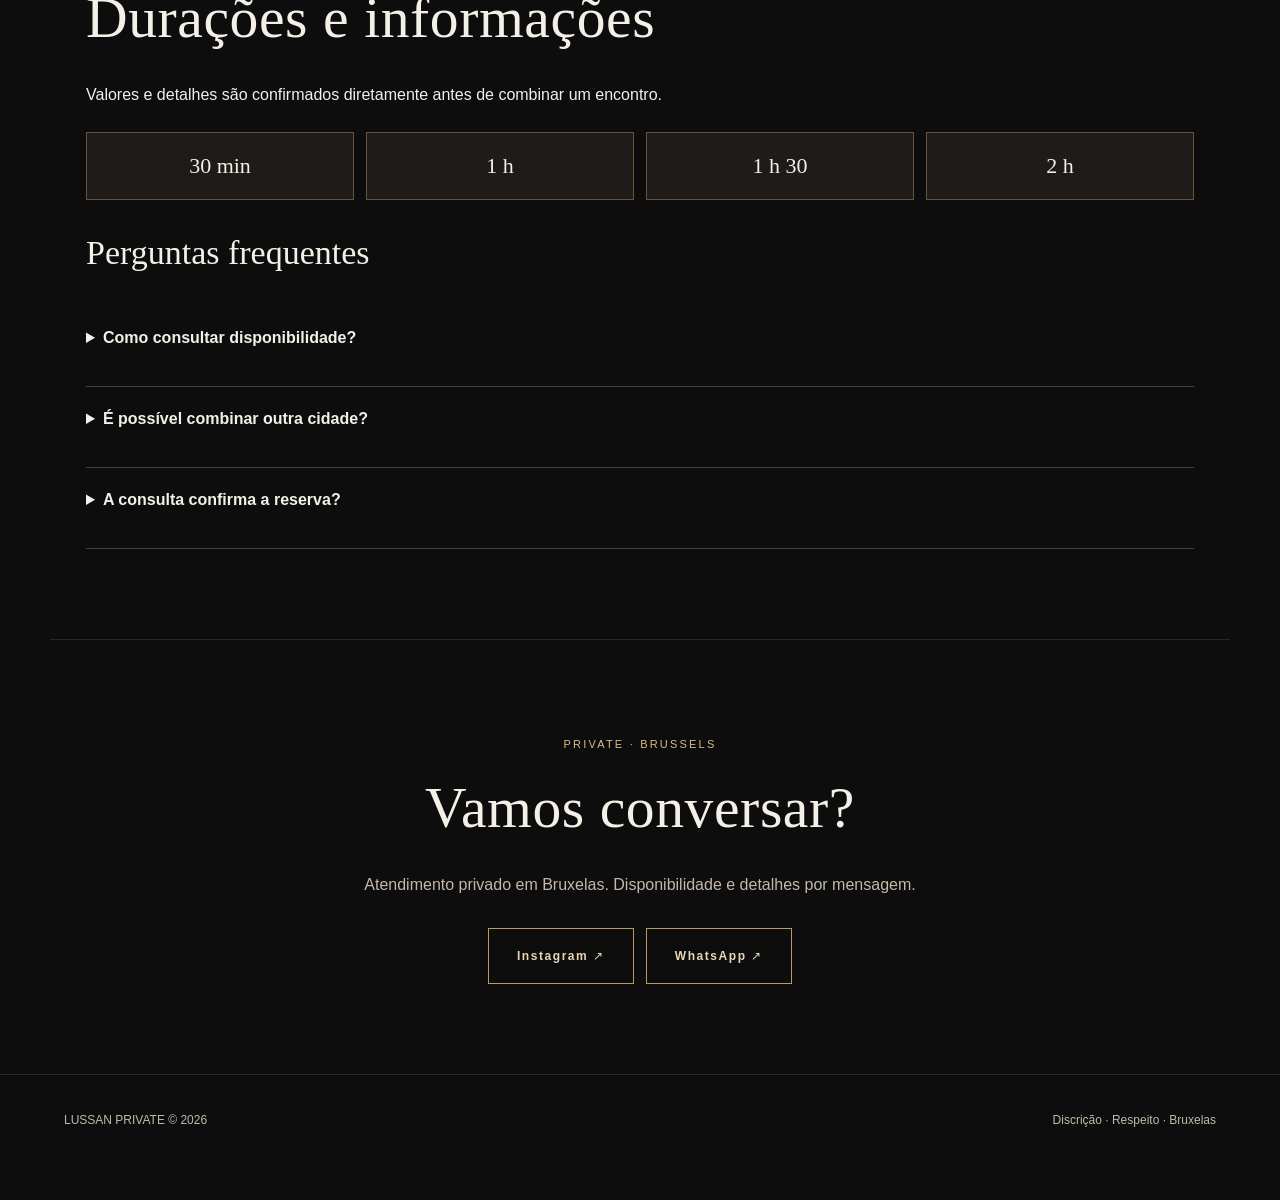
==== commit 2f9e1ef5: "fix: update Lussan WhatsApp contact to Belgian number" ====
--- a/index.html
+++ b/index.html
@@ -169,8 +169,8 @@
     </form>
   </section>
 <section id="details" class="section phase2-details" aria-labelledby="details-heading"><span class="eyebrow" data-i="detailsLabel">INFORMAÇÕES</span><h2 id="details-heading" data-i="detailsTitle">Durações e informações</h2><p data-i="detailsIntro">Valores e detalhes são confirmados diretamente antes de combinar um encontro.</p><div class="phase2-prices"><div>30 min</div><div>1 h</div><div>1 h 30</div><div>2 h</div></div><h3 data-i="faqTitle">Perguntas frequentes</h3><details><summary data-i="faq1q">Como consultar disponibilidade?</summary><p data-i="faq1a">Escolhe a data, hora e duração e envia o pedido pelo WhatsApp. Aguarda confirmação por mensagem.</p></details><details><summary data-i="faq2q">É possível combinar outra cidade?</summary><p data-i="faq2a">Sim, mediante consulta. Deslocações e eventuais custos são combinados antecipadamente.</p></details><details><summary data-i="faq3q">A consulta confirma a reserva?</summary><p data-i="faq3a">Não. O pedido não é uma reserva confirmada.</p></details></section>
-  <section id="contact" class="section contact"><span class="eyebrow">PRIVATE · BRUSSELS</span><h2 data-i="contactTitle">Vamos conversar?</h2><p data-i="contactText">Atendimento privado em Bruxelas. Disponibilidade e detalhes por mensagem.</p><div class="links"><a class="btn" href="https://instagram.com/itslussan" target="_blank" rel="noopener noreferrer">Instagram ↗</a><a class="btn secondary" href="https://wa.me/351915365474" target="_blank" rel="noopener noreferrer">WhatsApp ↗</a></div></section>
-</main><a class="mobile-booking-cta" href="#availability" data-i="cta">Consultar disponibilidade</a><a class="whatsapp-float" href="https://wa.me/351915365474" target="_blank" rel="noopener noreferrer" aria-label="Conversar com Lussan no WhatsApp" title="WhatsApp"><svg viewBox="0 0 32 32" aria-hidden="true" focusable="false"><path fill="currentColor" d="M16 .9A15 15 0 0 0 3.1 23.5L1 31l7.7-2A15.1 15.1 0 1 0 16 .9Zm0 27.3c-2.4 0-4.7-.7-6.7-2l-.5-.3-4.6 1.2 1.2-4.5-.3-.5A12.2 12.2 0 1 1 16 28.2Zm6.7-9.2c-.4-.2-2.2-1.1-2.5-1.2-.3-.1-.6-.2-.8.2-.2.4-1 1.2-1.2 1.4-.2.2-.4.3-.8.1-.4-.2-1.6-.6-3-1.9-1.1-1-1.9-2.2-2.1-2.6-.2-.4 0-.6.2-.8l.6-.7.4-.6c.1-.2 0-.5 0-.7l-1.2-2.9c-.3-.7-.6-.6-.8-.6h-.7c-.3 0-.7.1-1 .5s-1.3 1.3-1.3 3.1 1.4 3.6c.2.5 2.5 4 6 5.5.8.3 1.4.5 1.9.6.8.2 1.5.2 2.1.1.6-.1 2.2-.9 2.5-1.8.3-.9.3-1.7.2-1.8-.1-.2-.3-.3-.7-.5Z"/></svg></a>
+  <section id="contact" class="section contact"><span class="eyebrow">PRIVATE · BRUSSELS</span><h2 data-i="contactTitle">Vamos conversar?</h2><p data-i="contactText">Atendimento privado em Bruxelas. Disponibilidade e detalhes por mensagem.</p><div class="links"><a class="btn" href="https://instagram.com/itslussan" target="_blank" rel="noopener noreferrer">Instagram ↗</a><a class="btn secondary" href="https://wa.me/32465341715" target="_blank" rel="noopener noreferrer">WhatsApp ↗</a></div></section>
+</main><a class="mobile-booking-cta" href="#availability" data-i="cta">Consultar disponibilidade</a><a class="whatsapp-float" href="https://wa.me/32465341715" target="_blank" rel="noopener noreferrer" aria-label="Conversar com Lussan no WhatsApp" title="WhatsApp"><svg viewBox="0 0 32 32" aria-hidden="true" focusable="false"><path fill="currentColor" d="M16 .9A15 15 0 0 0 3.1 23.5L1 31l7.7-2A15.1 15.1 0 1 0 16 .9Zm0 27.3c-2.4 0-4.7-.7-6.7-2l-.5-.3-4.6 1.2 1.2-4.5-.3-.5A12.2 12.2 0 1 1 16 28.2Zm6.7-9.2c-.4-.2-2.2-1.1-2.5-1.2-.3-.1-.6-.2-.8.2-.2.4-1 1.2-1.2 1.4-.2.2-.4.3-.8.1-.4-.2-1.6-.6-3-1.9-1.1-1-1.9-2.2-2.1-2.6-.2-.4 0-.6.2-.8l.6-.7.4-.6c.1-.2 0-.5 0-.7l-1.2-2.9c-.3-.7-.6-.6-.8-.6h-.7c-.3 0-.7.1-1 .5s-1.3 1.3-1.3 3.1 1.4 3.6c.2.5 2.5 4 6 5.5.8.3 1.4.5 1.9.6.8.2 1.5.2 2.1.1.6-.1 2.2-.9 2.5-1.8.3-.9.3-1.7.2-1.8-.1-.2-.3-.3-.7-.5Z"/></svg></a>
 <footer><span>LUSSAN PRIVATE © 2026</span><span data-i="footer">Discrição · Respeito · Bruxelas</span></footer></div><div id="denied" hidden><h1 data-i="denied">Conteúdo reservado a maiores de 18 anos.</h1></div>
   <script src="hero-photo-selector.js?v=1" defer></script>
 </body>
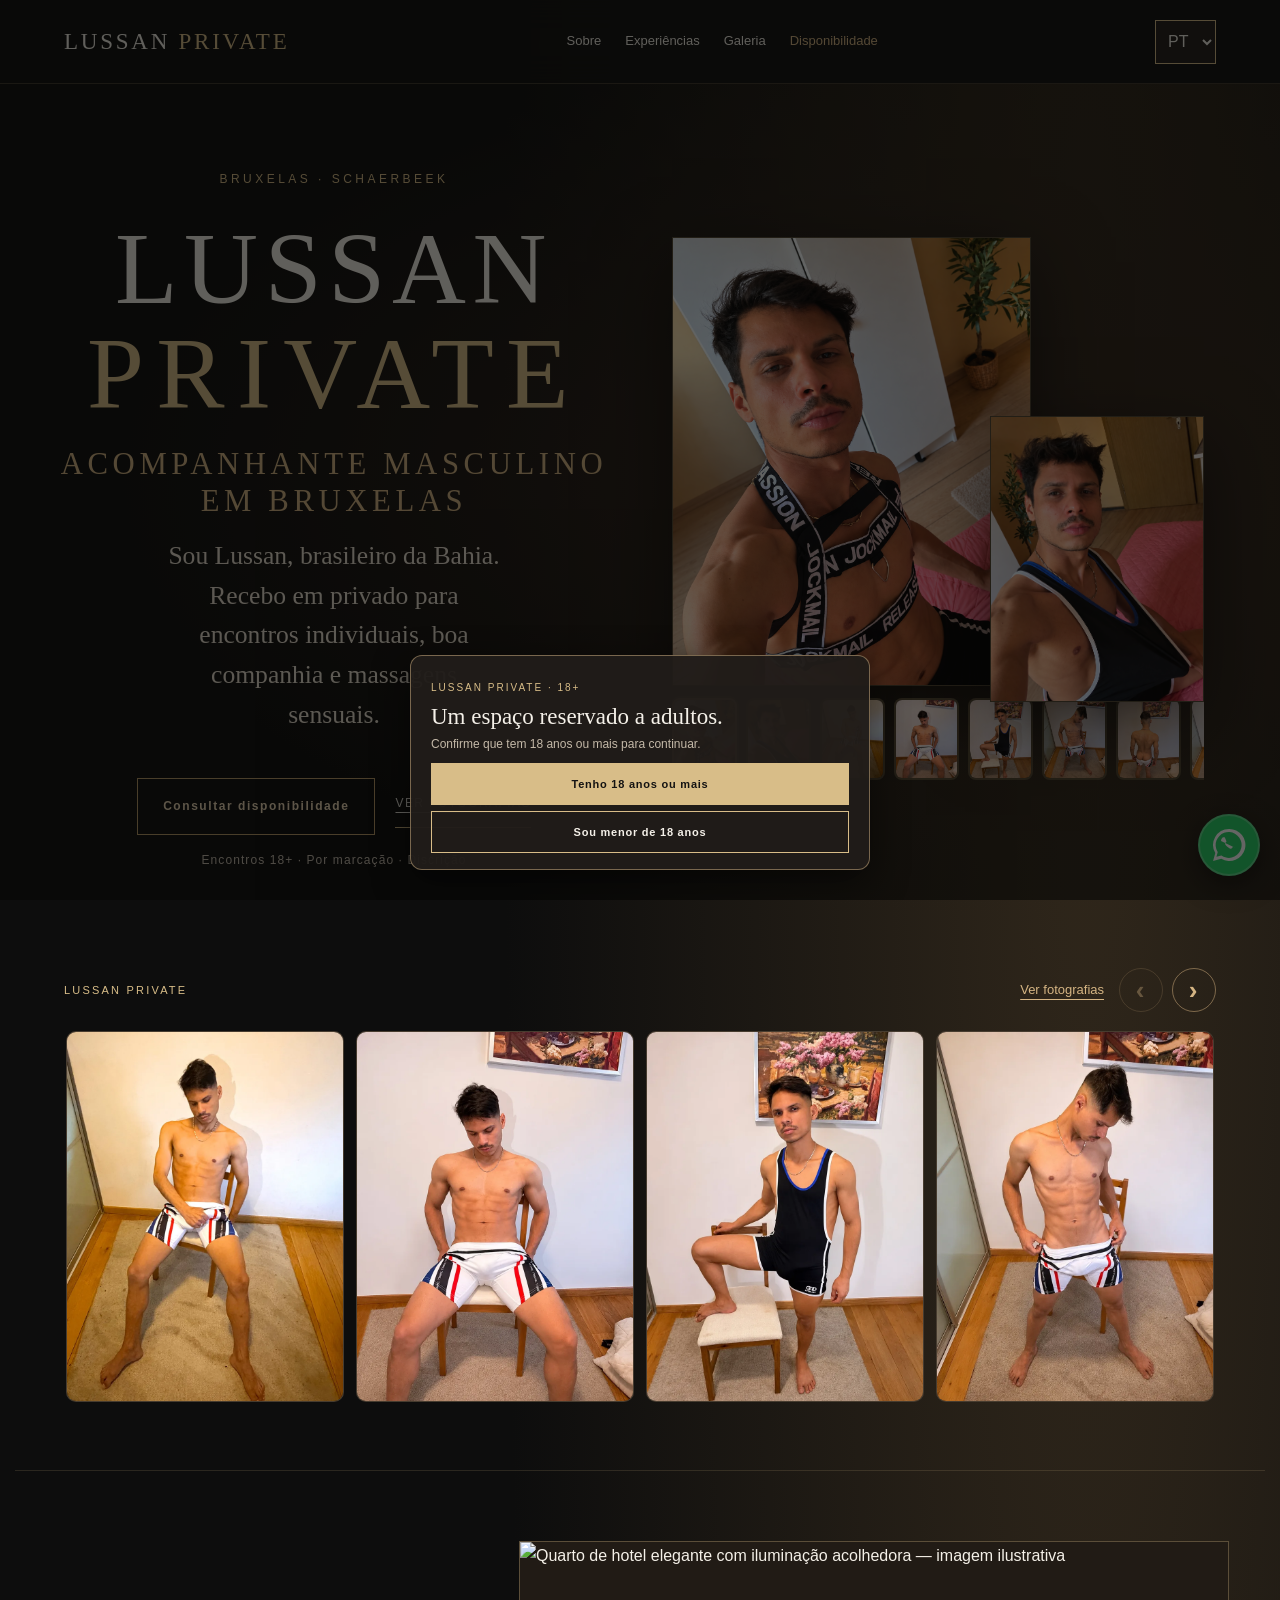
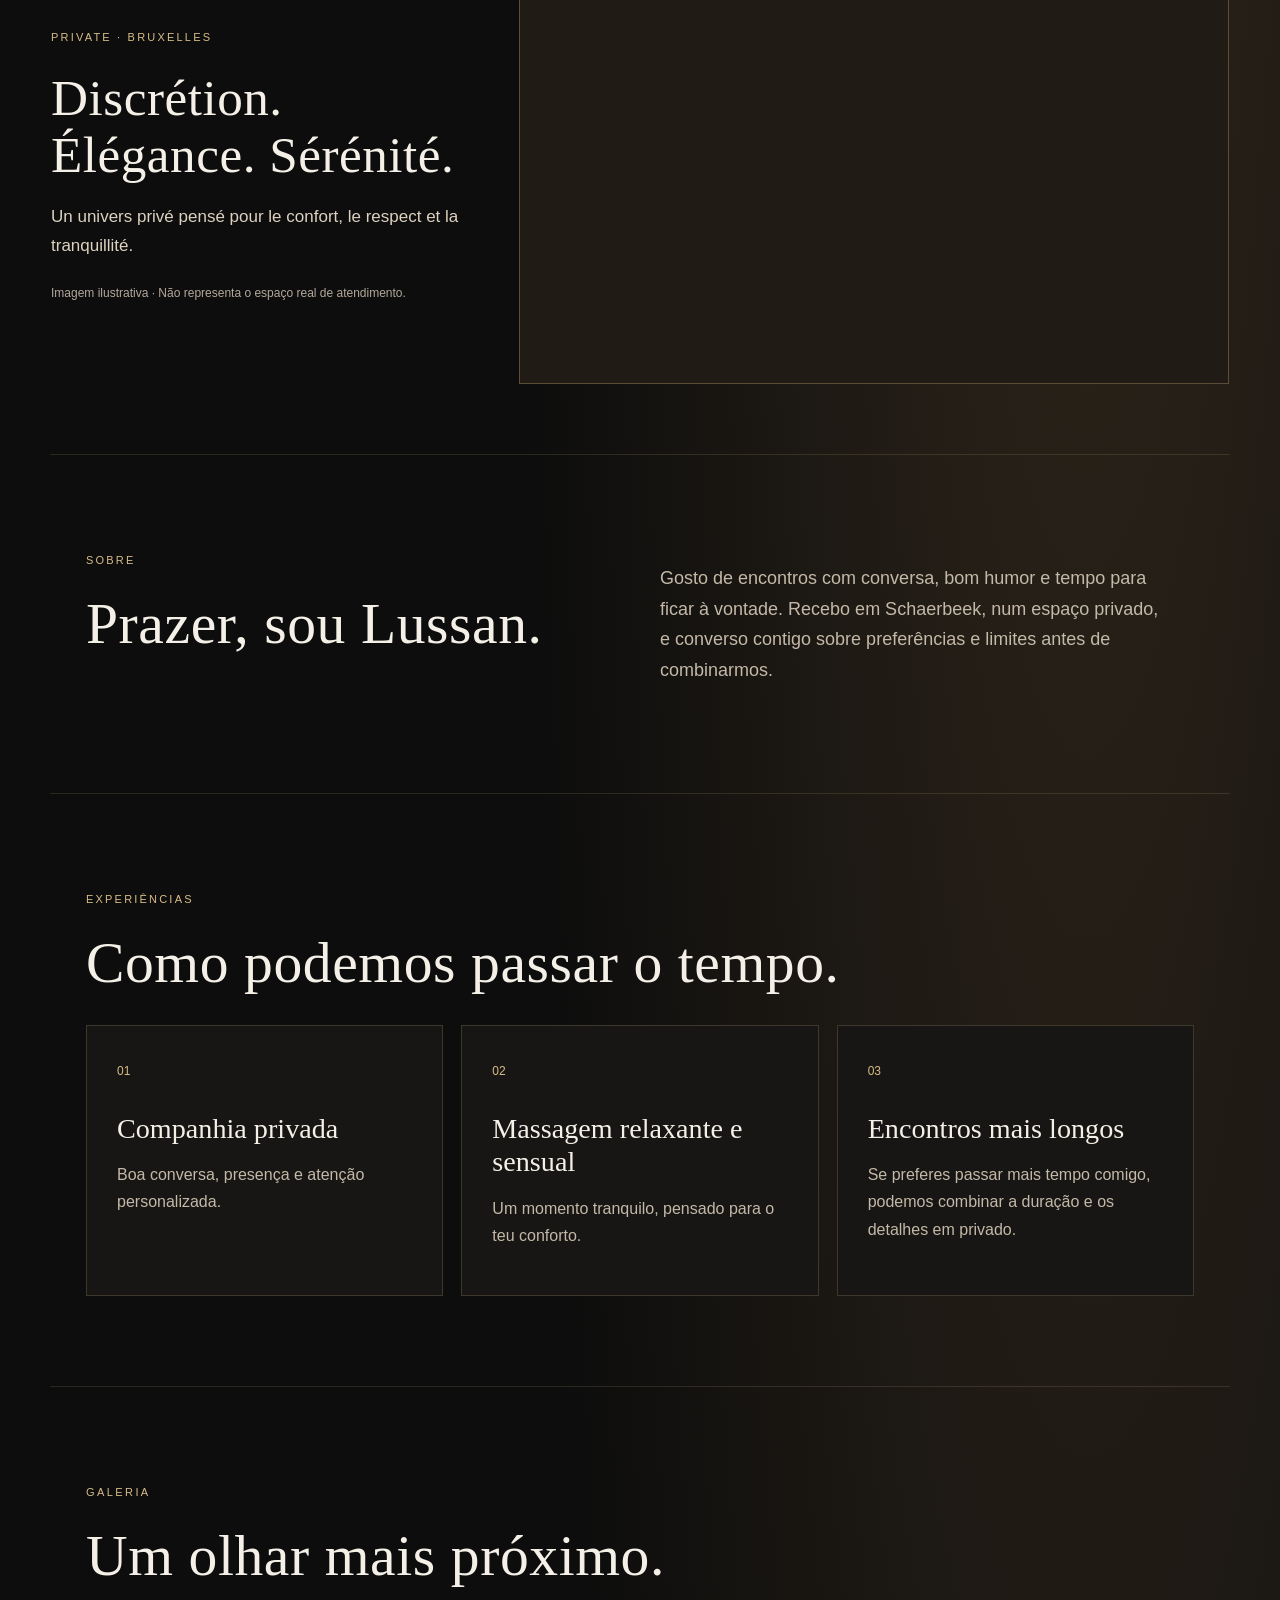
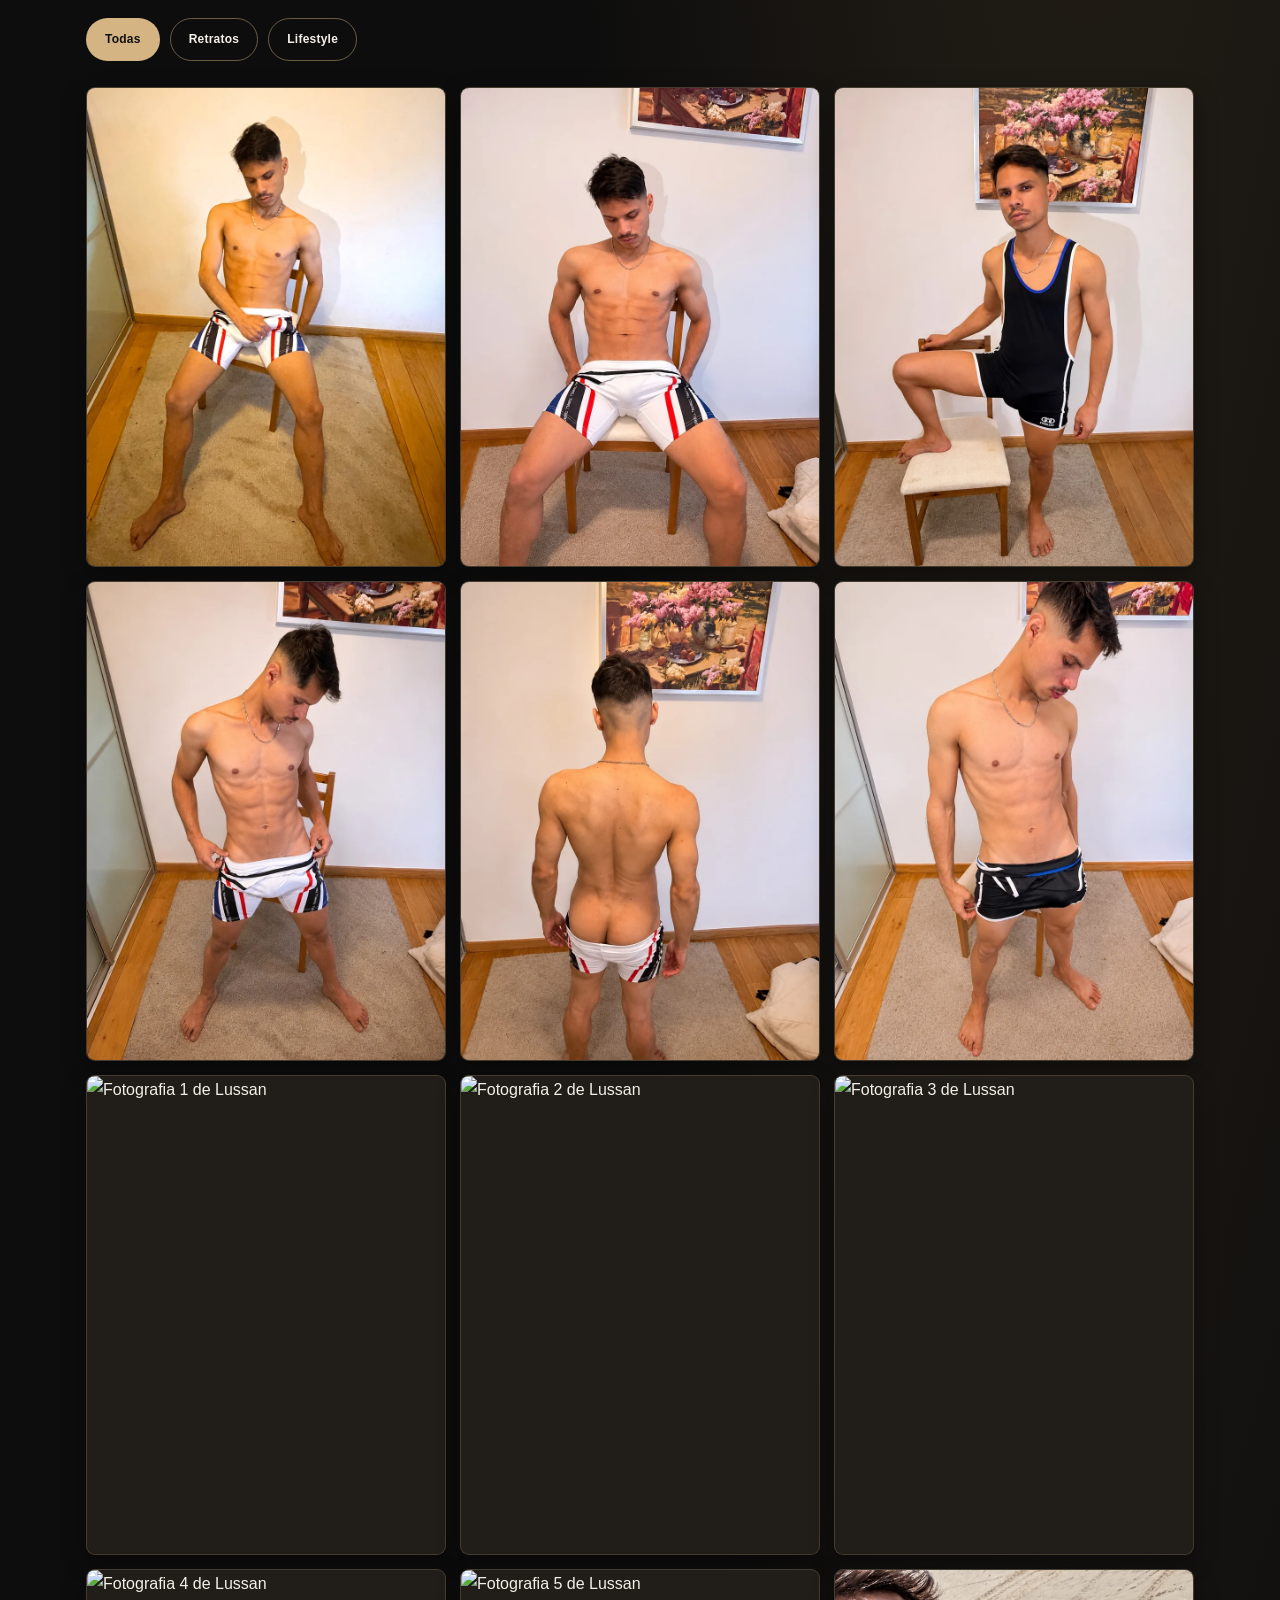
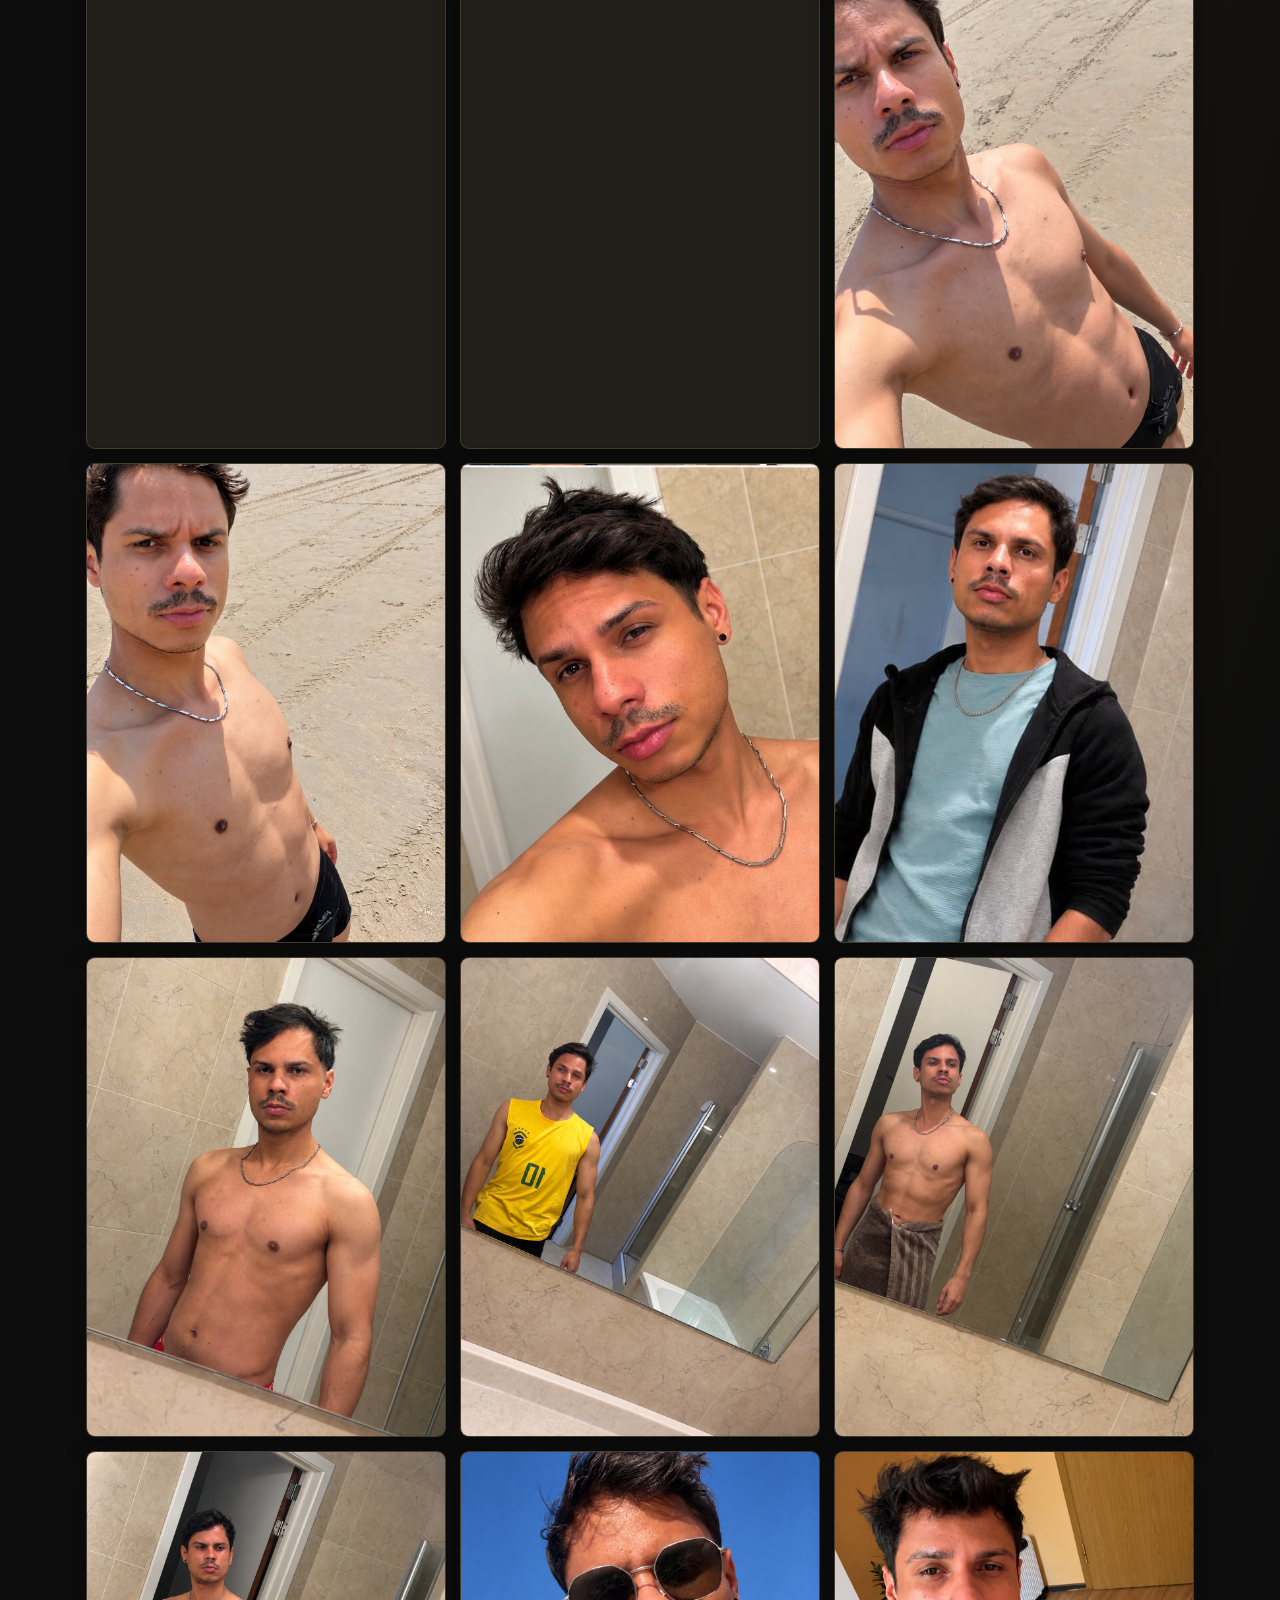
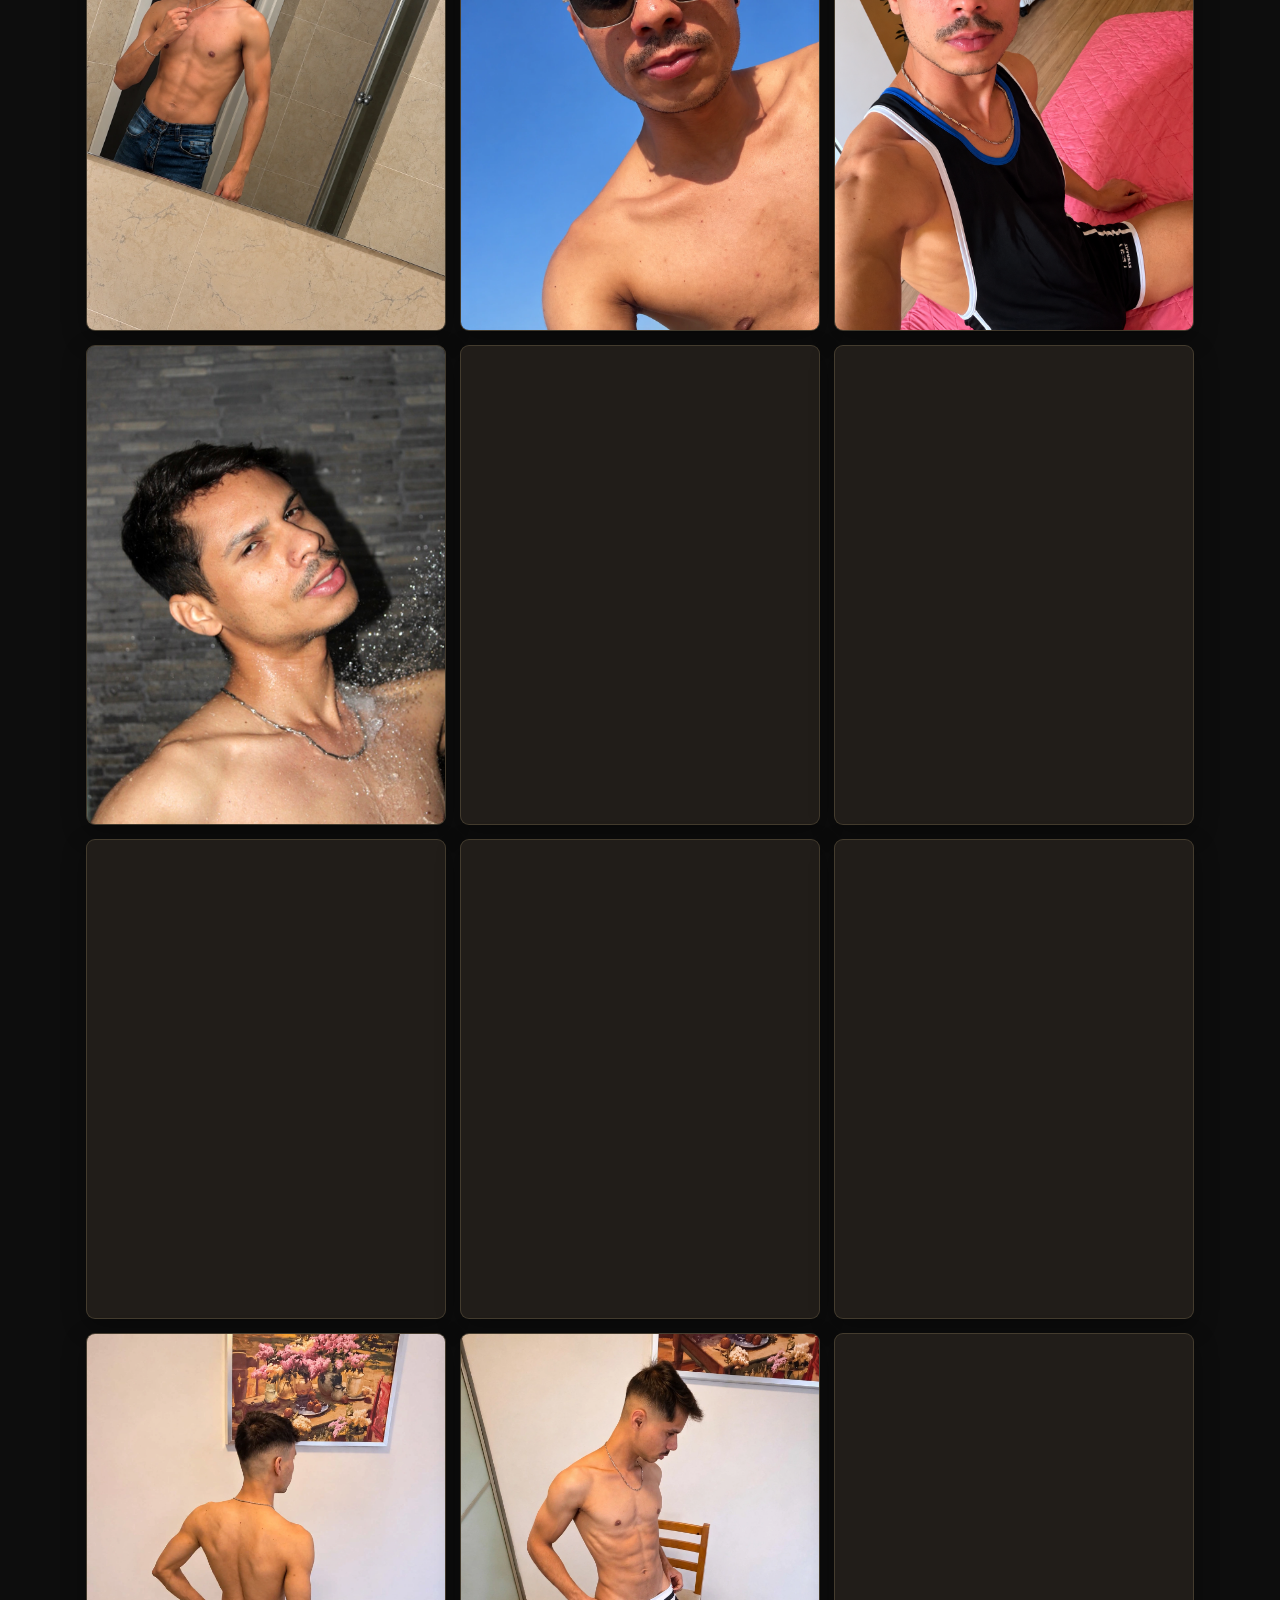
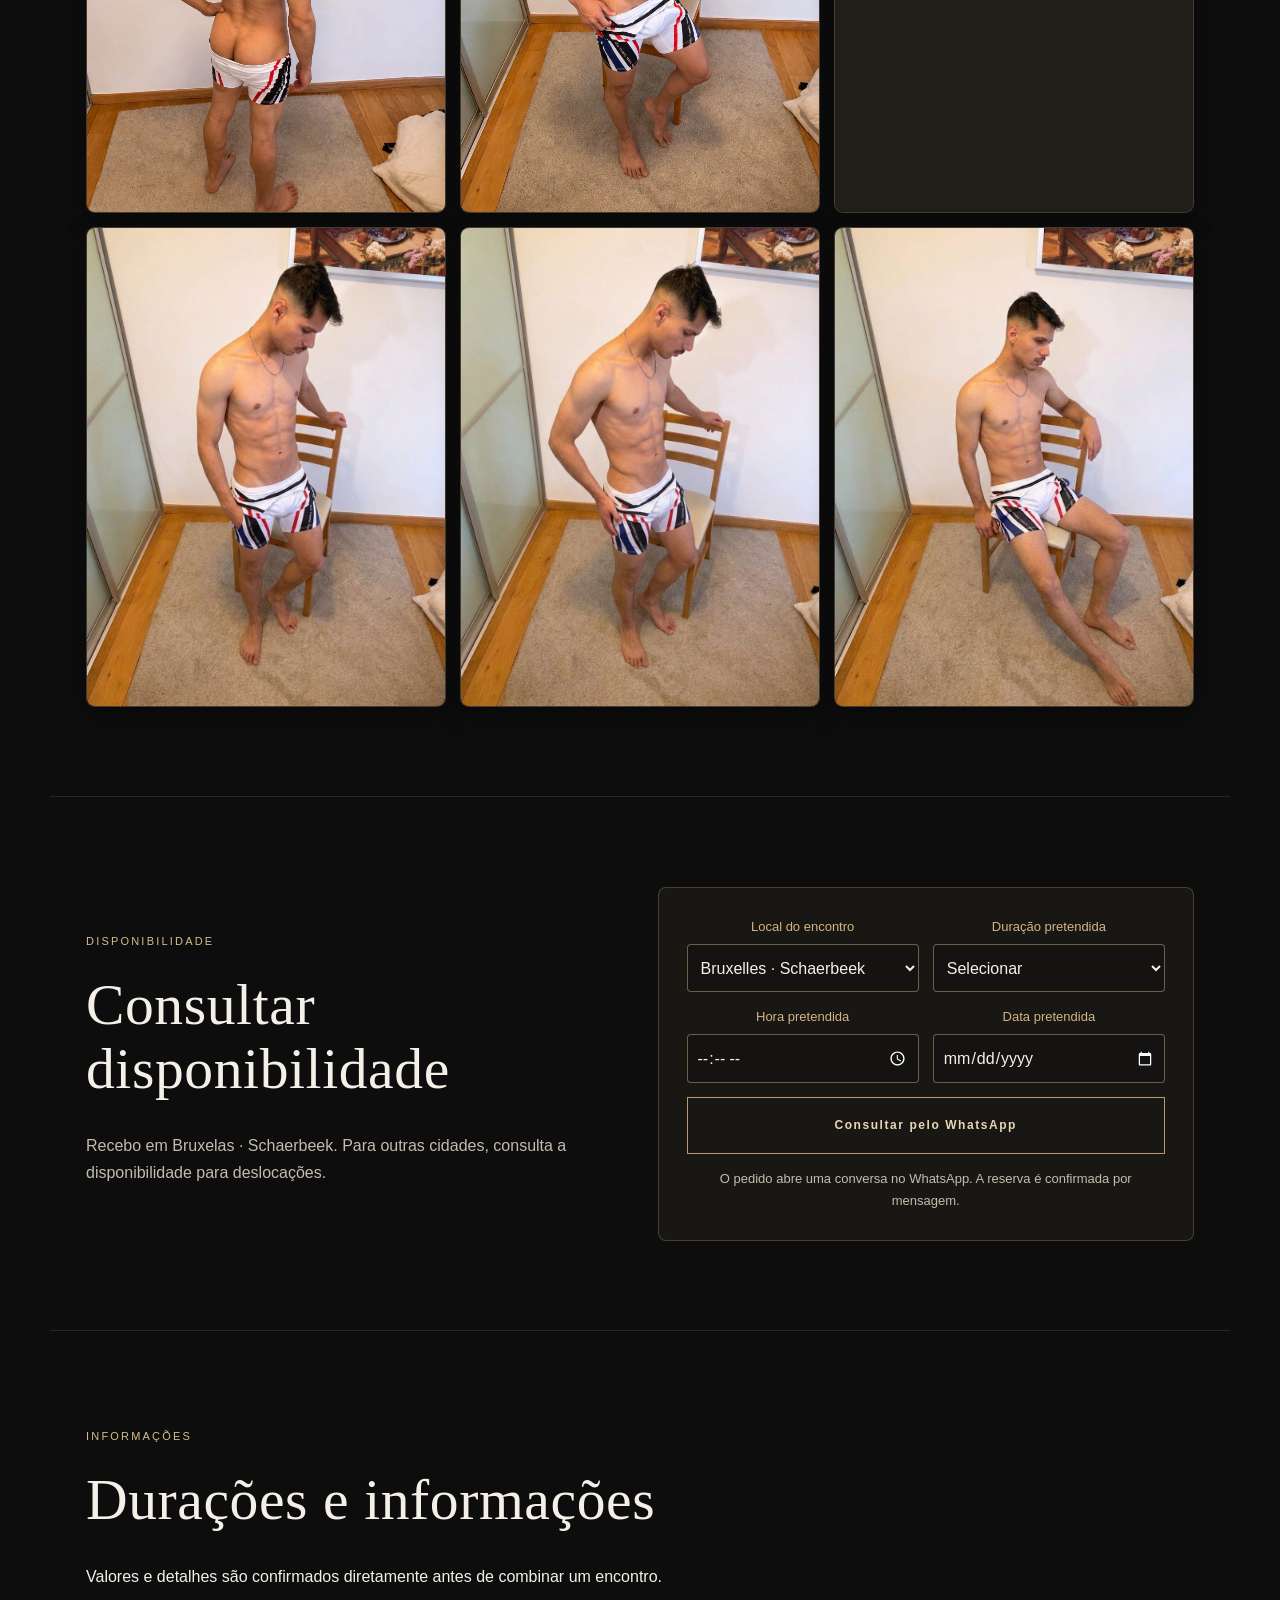
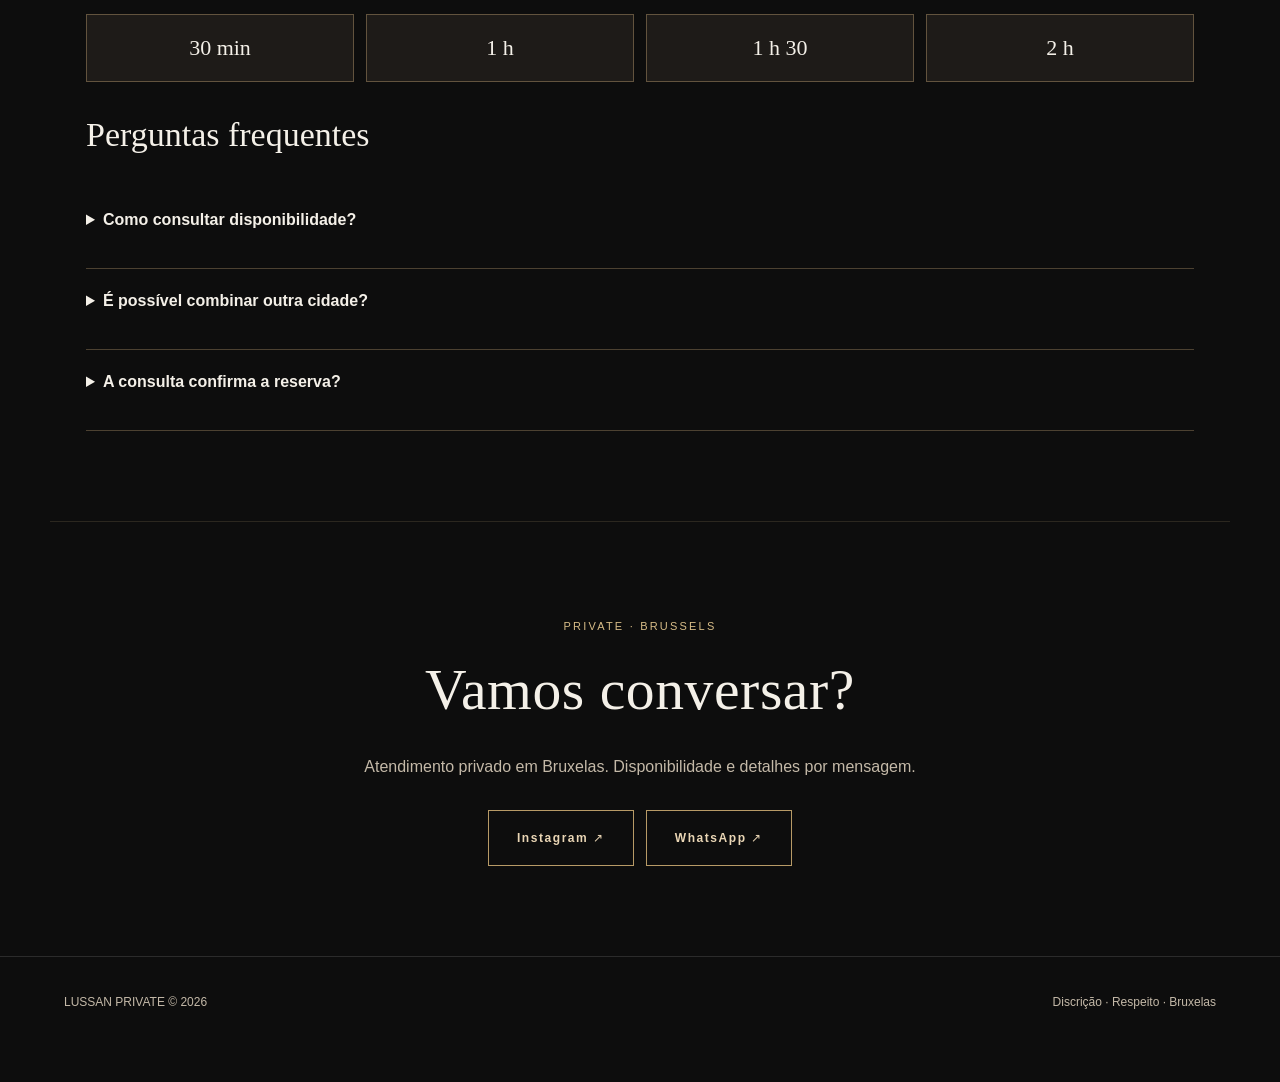
==== commit 35781f83: "Add ten newly uploaded Lussan photos to public gallery" ====
--- a/index.html
+++ b/index.html
@@ -143,7 +143,18 @@
       <a href="assets/lussan-retrato-editado-06.webp" target="_blank" rel="noopener"><img loading="lazy" src="assets/lussan-retrato-editado-06.webp" width="1086" height="1448" alt="Fotografia 15 de Lussan"></a>
       <a href="assets/FE2111A0-71A8-4F83-A41F-A4A5CC507D1B.png" target="_blank" rel="noopener"><img loading="lazy" decoding="async" src="assets/FE2111A0-71A8-4F83-A41F-A4A5CC507D1B.png" alt="Nova fotografia 3 de Lussan"></a>
       <a href="assets/IMG_4023.jpeg" target="_blank" rel="noopener"><img loading="lazy" decoding="async" src="assets/IMG_4023.jpeg" alt="Nova fotografia 4 de Lussan"></a>
-      <a href="assets/IMG_4027.jpeg" target="_blank" rel="noopener"><img loading="lazy" decoding="async" src="assets/IMG_4027.jpeg" alt="Nova fotografia 5 de Lussan"></a></div></section>
+      <a href="assets/IMG_4027.jpeg" target="_blank" rel="noopener"><img loading="lazy" decoding="async" src="assets/IMG_4027.jpeg" alt="Nova fotografia 5 de Lussan"></a>
+      <a href="assets/0A07B8CB-FE4A-4B79-8554-9095FE6ACA60.png" target="_blank" rel="noopener"><img loading="lazy" decoding="async" src="assets/0A07B8CB-FE4A-4B79-8554-9095FE6ACA60.png" alt="Lussan — nova fotografia 1"></a>
+      <a href="assets/61DF44C7-FD51-4C00-9344-B7EA3ED0CA20.png" target="_blank" rel="noopener"><img loading="lazy" decoding="async" src="assets/61DF44C7-FD51-4C00-9344-B7EA3ED0CA20.png" alt="Lussan — nova fotografia 2"></a>
+      <a href="assets/662C31D8-663F-4DE6-B774-C864B782FFC2.png" target="_blank" rel="noopener"><img loading="lazy" decoding="async" src="assets/662C31D8-663F-4DE6-B774-C864B782FFC2.png" alt="Lussan — nova fotografia 3"></a>
+      <a href="assets/7DEDF82A-9628-422C-910D-4399BF7921D3.png" target="_blank" rel="noopener"><img loading="lazy" decoding="async" src="assets/7DEDF82A-9628-422C-910D-4399BF7921D3.png" alt="Lussan — nova fotografia 4"></a>
+      <a href="assets/917048034_1166965545680956_921935769703055854_n.webp" target="_blank" rel="noopener"><img loading="lazy" decoding="async" src="assets/917048034_1166965545680956_921935769703055854_n.webp" alt="Lussan — nova fotografia 5"></a>
+      <a href="assets/917048437_1805065914088374_1221490443867358996_n.webp" target="_blank" rel="noopener"><img loading="lazy" decoding="async" src="assets/917048437_1805065914088374_1221490443867358996_n.webp" alt="Lussan — nova fotografia 6"></a>
+      <a href="assets/991AB0A2-D0D0-4CA4-997A-4CEB90AF714F.png" target="_blank" rel="noopener"><img loading="lazy" decoding="async" src="assets/991AB0A2-D0D0-4CA4-997A-4CEB90AF714F.png" alt="Lussan — nova fotografia 7"></a>
+      <a href="assets/IMG_4512.jpeg" target="_blank" rel="noopener"><img loading="lazy" decoding="async" src="assets/IMG_4512.jpeg" alt="Lussan — nova fotografia 8"></a>
+      <a href="assets/IMG_4513.jpeg" target="_blank" rel="noopener"><img loading="lazy" decoding="async" src="assets/IMG_4513.jpeg" alt="Lussan — nova fotografia 9"></a>
+      <a href="assets/IMG_4514.jpeg" target="_blank" rel="noopener"><img loading="lazy" decoding="async" src="assets/IMG_4514.jpeg" alt="Lussan — nova fotografia 10"></a>
+      </div></section>
   <section id="availability" class="section booking" aria-labelledby="availability-heading">
     <div class="booking-copy">
       <span class="eyebrow" data-i="bookingNav">Disponibilidade</span>
